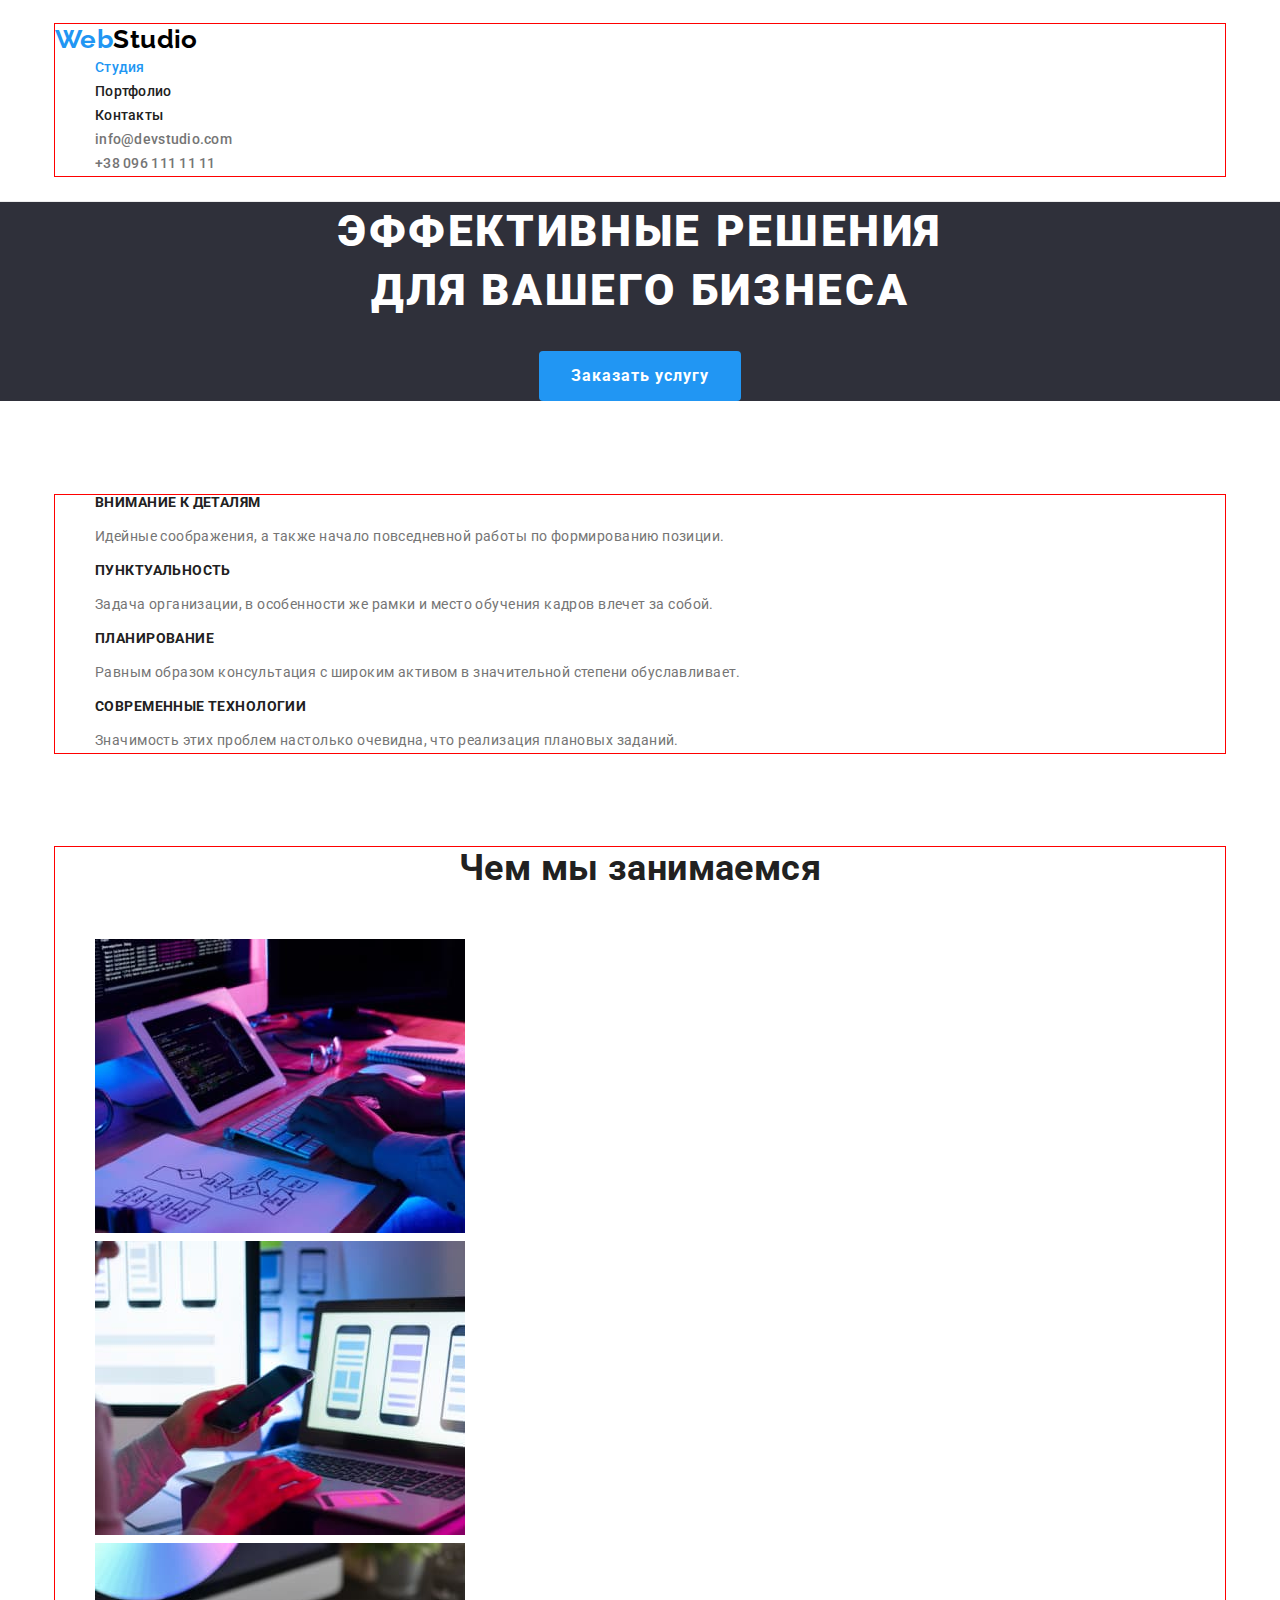
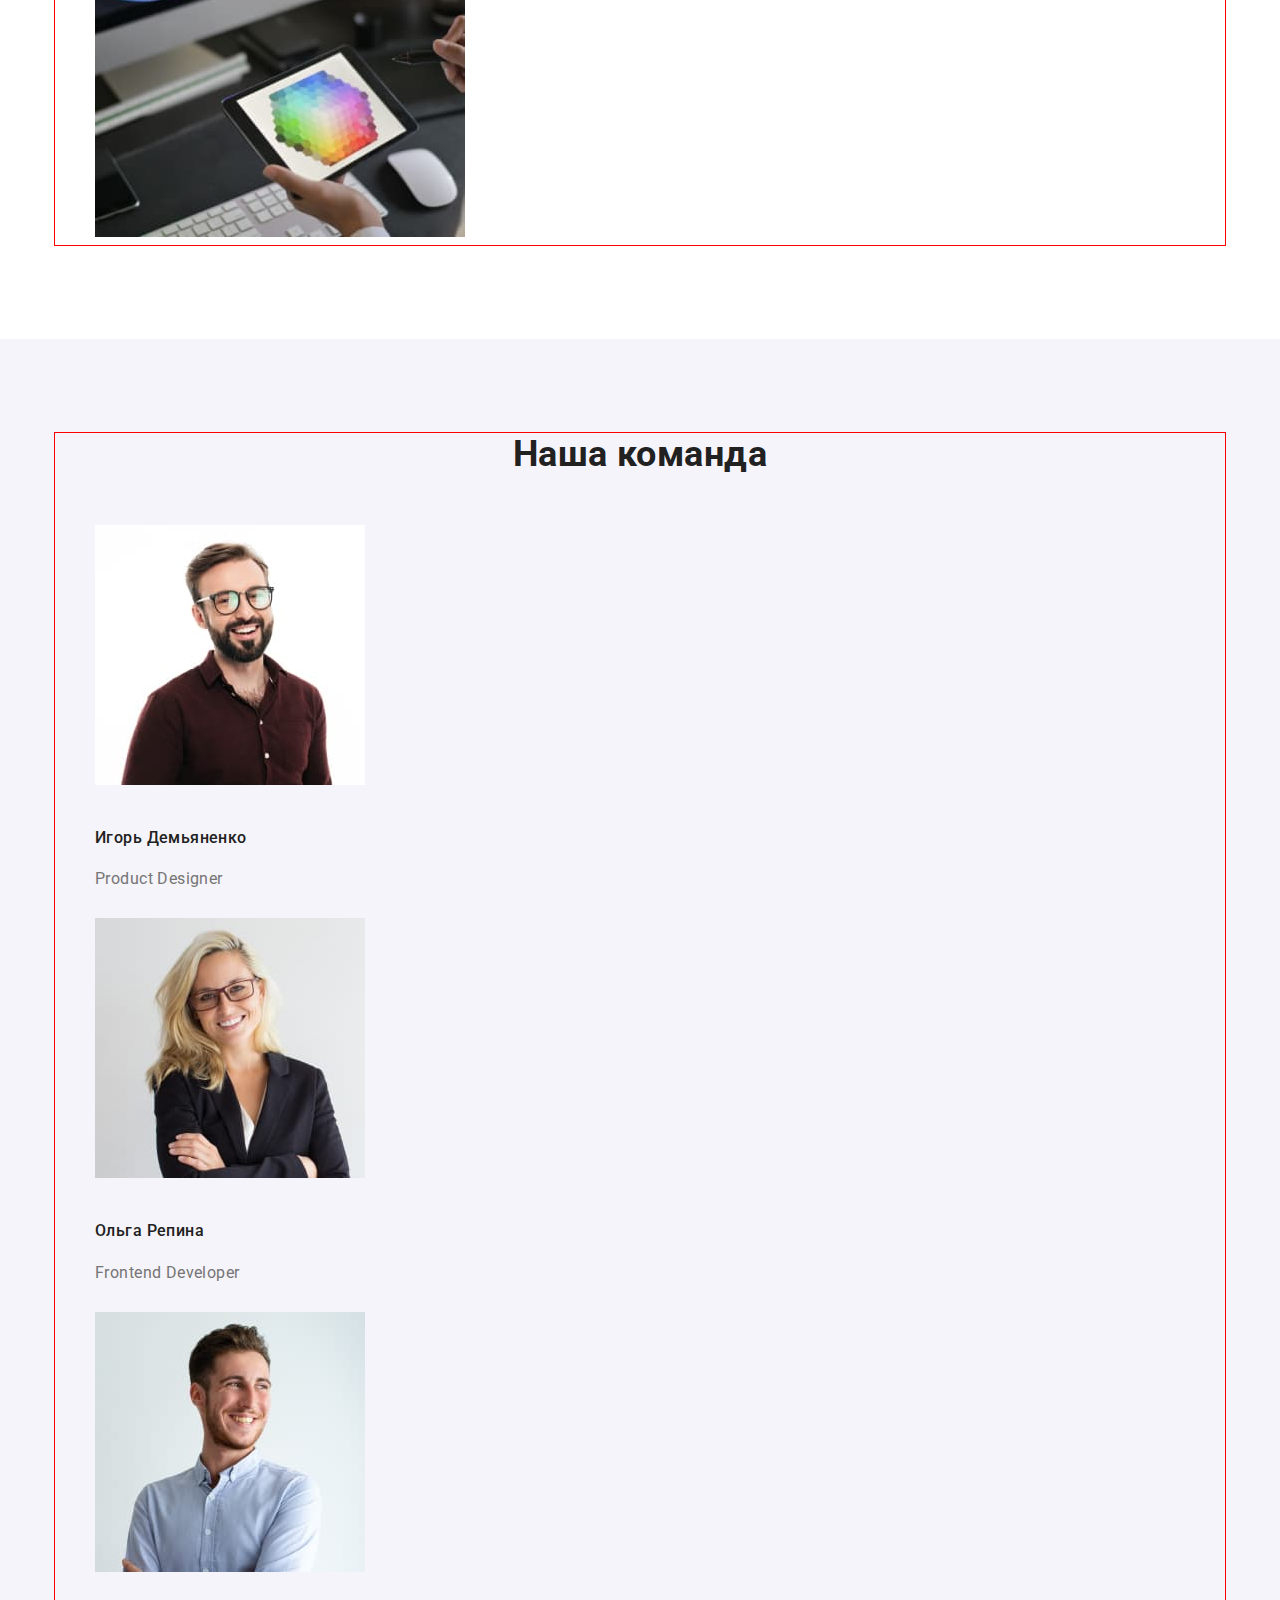
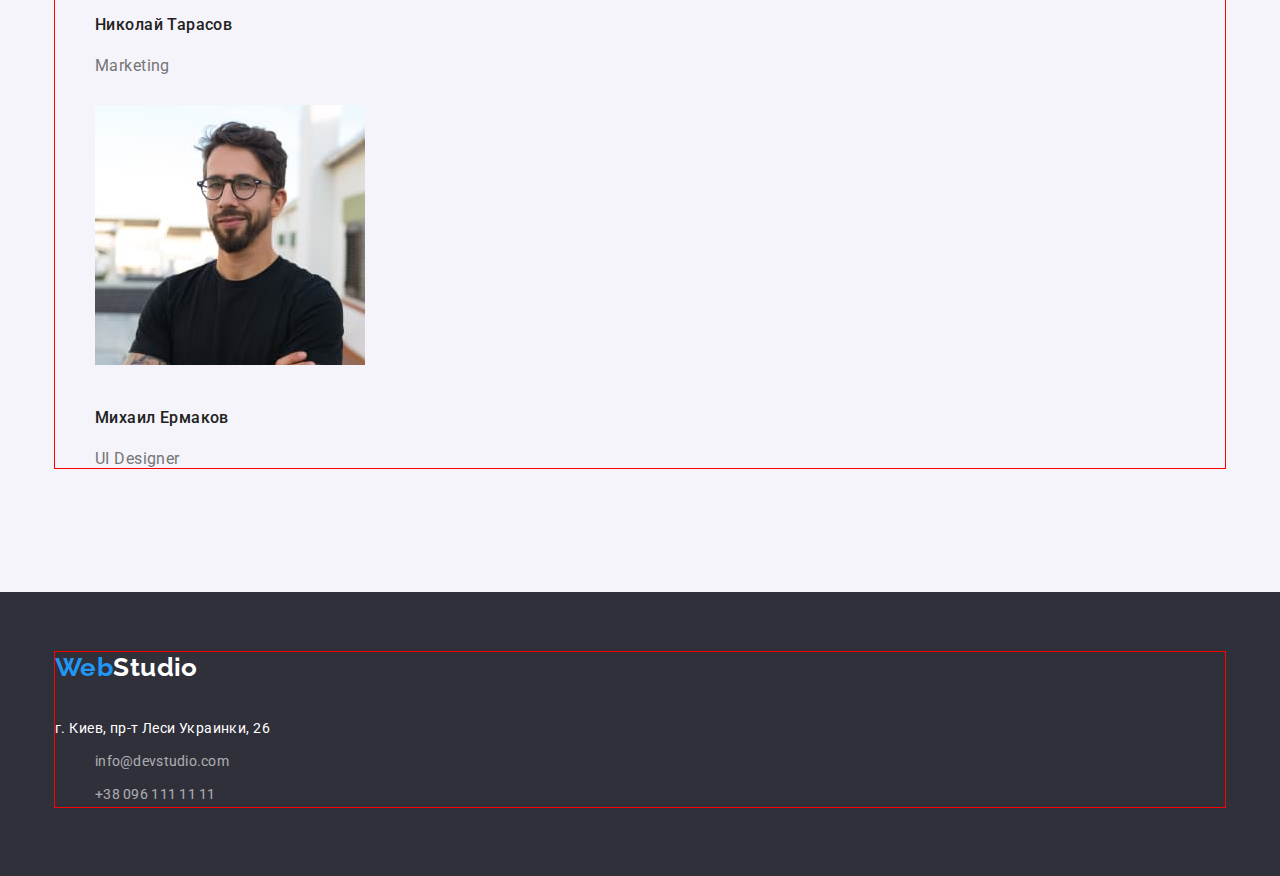
==== index.html @ a56f347b "Module One done" ====
<!DOCTYPE html>
<html lang="ru">
  <head>
    <meta charset="UTF-8" />
    <meta http-equiv="X-UA-Compatible" content="IE=edge" />
    <meta name="viewport" content="width=device-width, initial-scale=1.0" />
    <title>Web Studio (Version 2.1)</title>
    <link
      href="https://fonts.googleapis.com/css2?family=Raleway:wght@700&family=Roboto:wght@400;500;700;900&display=swap"
      rel="stylesheet"
    />
    <link
      rel="stylesheet"
      href="https://cdnjs.cloudflare.com/ajax/libs/modern-normalize/1.1.0/modern-normalize.min.css"
    />
    <link rel="stylesheet" href="./css/styles.css" />
  </head>
  <body>
    <header class="page-header">
      <div class="container">
        <a href="" class="logo">Web<span class="logo-top">Studio</span></a>
        <nav>
          <ul class="site-nav list">
            <li><a class="link current" href="./index.html">Студия</a></li>
            <li><a class="link" href="./portfolio.html">Портфолио</a></li>
            <li><a class="link" href="">Контакты</a></li>
          </ul>
        </nav>
        <ul class="auth-nav list">
          <li>
            <a class="link contacts" href="mailto:info@devstudio.com">info@devstudio.com</a>
          </li>
          <li>
            <a class="link contacts" href="tel:+380961111111">+38 096 111 11 11</a>
          </li>
        </ul>
      </div>
    </header>

    <main>
      <!--Hero-->
      <section class="hero">
        <h1 class="hero-title">Эффективные решения<br />для вашего бизнеса</h1>
        <button class="button" type="button">Заказать услугу</button>
      </section>

      <!--Details-->
      <section class="section">
        <div class="container">
          <ul class="list">
            <li>
              <div>
                <h3 class="features-title">Внимание к деталям</h3>
                <p>
                  Идейные соображения, а также начало повседневной работы по формированию позиции.
                </p>
              </div>
            </li>
            <li>
              <div>
                <h3 class="features-title">Пунктуальность</h3>
                <p>
                  Задача организации, в особенности же рамки и место обучения кадров влечет за
                  собой.
                </p>
              </div>
            </li>
            <li>
              <div>
                <h3 class="features-title">Планирование</h3>
                <p>
                  Равным образом консультация с широким активом в значительной степени
                  обуславливает.
                </p>
              </div>
            </li>
            <li>
              <div>
                <h3 class="features-title">Современные технологии</h3>
                <p>Значимость этих проблем настолько очевидна, что реализация плановых заданий.</p>
              </div>
            </li>
          </ul>
        </div>
      </section>

      <!--What do we do-->

      <section class="section">
        <div class="container">
          <h2 class="section-title">Чем мы занимаемся</h2>
          <ul class="list">
            <li>
              <img src="./images/img-01.jpg" width="370" alt="Друк на клавіатурі" />
            </li>
            <li>
              <img src="./images/img-02.jpg" width="370" alt="Телефон та ноутбук" />
            </li>
            <li>
              <img src="./images/img-03.jpg" width="370" alt="Айпед" />
            </li>
          </ul>
        </div>
      </section>

      <!--Our team-->
      <section class="section team">
        <div class="container">
          <h2 class="section-title">Наша команда</h2>
          <ul class="list">
            <li>
              <img
                class="teammate-photo"
                src="./images/img-11-igor.jpg"
                width="270"
                alt="Игорь Демьяненко"
              />
              <h4 class="photo-title">Игорь Демьяненко</h4>
              <p class="position">Product Designer</p>
            </li>
            <li>
              <img
                class="teammate-photo"
                src="./images/img-12-olga.jpg"
                width="270"
                alt="Ольга Репина"
              />
              <h4 class="photo-title">Ольга Репина</h4>
              <p class="position">Frontend Developer</p>
            </li>
            <li>
              <img
                class="teammate-photo"
                src="./images/img-13-nick.jpg"
                width="270"
                alt="Николай Тарасов"
              />
              <h4 class="photo-title">Николай Тарасов</h4>
              <p class="position">Marketing</p>
            </li>
            <li>
              <img
                class="teammate-photo"
                src="./images/img-14-mike.jpg"
                width="270"
                alt="Михаил Ермаков"
              />
              <h4 class="photo-title">Михаил Ермаков</h4>
              <p class="position">UI Designer</p>
            </li>
          </ul>
        </div>
      </section>
    </main>

    <footer class="footer">
      <div class="container">
        <a href="" class="logo bottom">Web<span class="logo-bottom">Studio</span></a>
        <address class="address">
          <p>г. Киев, пр-т Леси Украинки, 26</p>
          <ul class="list">
            <li class="contacts-bottom">
              <a class="link" href="mailto:info@devstudio.com">info@devstudio.com</a>
            </li>
            <li class="contacts-bottom">
              <a class="link" href="tel:+380961111111">+38 096 111 11 11</a>
            </li>
          </ul>
        </address>
      </div>
    </footer>
  </body>
</html>
---- css/styles.css ----
/* Колір основного тексту #757575 */
/* Колір другорядного тексту #212121  */
/* Білий текст №FFFFFF */
/* Акцент #2196F3 */
/* Контакти rgba(255, 255, 255, 0.6) */
/* Остновний фон #FFFFFF */
/* Другорядний фон: #F5F4FA */

/* general ------------ */

:root {
    --primary-text-color: #757575;
    --title-text-color: #212121;
    --accent-color: #2196F3;
    --alt-text-color: #ffffff; 
    --primary-white-color: #FFFFFF;
    --secondary-white-color: #F5F4FA; 
    --background-color: #2F303A;
    --black-color: #000000;
    --accent-button-color: #188CE8;
    --line-color: #ECECEC;
}

body {    
    color: var(--primary-text-color);
    background-color: var(--primary-white-color); 
    font-family: Roboto, sans-serif;
    font-weight: 400;
    font-size: 14px;
    line-height: 1.71;
    letter-spacing: 0.03em;
}

.list {
    list-style: none;
    margin: 0 auto;
}

/* h1, h2, h3, h4, h5, h6, p, ul {
    margin: 0;
    padding: 0;
} */


/* -------------------- */

/* container ---------- */

.container {
    width: 1170px;
    margin: 0 auto;
    outline: 1px solid red;
}

/* -------------------- */

/* logo --------------- */

.logo {
    display: inline-block;
    color: var(--accent-color);
    font-family: Raleway, sans-serif;
    font-weight: 700;
    font-size: 26px;
    line-height: 1.19;    
    text-decoration: none;

}

.logo-top {
    color: var(--black-color);
}

.logo-bottom {
    color: var(--alt-text-color);   
}

.bottom {
    margin-bottom: 20px;
}

/* --------------------- */

/* site-nav / header --- */

.link {
    color: var(--title-text-color);
    font-weight: 500;
    font-size: 14px;
    line-height: 1.14;
    text-decoration: none;
    letter-spacing: 0.02em;
}

.contacts {
    color: var(--primary-text-color);

}

.link:hover, .link:focus {
    color: var(--accent-color);
}

.site-nav .current {
    color: var(--accent-color);
}

.page-header {
    padding: 24px 0 25px;
    border-bottom: 1px solid var(--line-color);
}

.portfolio {
    margin-bottom: 94px;
}

/* --------------------- */

/* hero----------------- */

.hero {
    background-color: var(--background-color);
    text-align: center;
    margin-bottom: 94px;
}

.hero-title {
    color: var(--alt-text-color)  ;
    font-weight: 900;
    font-size: 44px;
    line-height: 1.36;
    letter-spacing: 0.06em;
    text-transform: uppercase;
    margin: 0 auto 30px;

}

.button {
    display: inline-block;
    background-color: var(--accent-color);
    color: var(--alt-text-color);
    border: none;
    font-family: inherit;
    font-weight: 700;
    font-size: 16px;
    line-height: 1.88;
    cursor: pointer;
    letter-spacing: 0.06em;
    padding: 10px 32px;
    border-radius: 4px;
    text-align: center;
    
}

.button:hover, button:focus {
    background-color: var(--accent-button-color);
}

/* ---------------------- */

/* section--------------- */

.section {
    margin-bottom: 94px;
}

.section-title, .features-title {
    color: var(--title-text-color);
}

.section-title {
    font-weight: 700;
    font-size: 36px;
    line-height: 1.17;
    text-align: center;
    margin: 0 auto 50px;
 
}

.features-title {
    font-weight: 700;
    font-size: 14px;
    line-height: 1.14;
    text-transform: uppercase;
    margin: 0 auto 10px;
}



/* ---------------------- */

/* our team ------------- */

.photo-title {
    color: var(--title-text-color);
    font-weight: 500;
    font-size: 16px;
    line-height: 1.9;
    margin: 0 auto 10px;
}

.position {
    font-size: 16px;
    line-height: 1.19;
    margin-bottom: 30px;
}

.teammate-photo {
    margin: 0 auto 30px;
}

.team {
    background-color: var(--secondary-white-color);
    padding: 94px 0;
    margin-bottom: 0;

}

/* ---------------------- */

/* filters -------------- */

.filter-button {
    background-color: var(--secondary-white-color);
    color: var(--title-text-color);
    border: none;
    font-family: inherit;
    font-weight: 500;
    font-size: 16px;
    line-height: 1.63; 
    cursor: pointer;
    padding: 6px 22px;
}

.filter-button:hover, .filter-button:focus {
    background-color: var(--accent-color);
    color: var(--alt-text-color);
}

.filters {
    margin-bottom: 50px;
    outline: 1px solid red;
}

/* ---------------------- */

/* projects ------------- */

.project-title {
    color: var(--title-text-color);
    font-weight: 700;
    font-size: 18px;
    line-height: 2;
    letter-spacing: 0.06em;
    margin: 0 auto 4px;
    outline: 1px solid green;
}

.project-filter {
    font-size: 16px;
    line-height: 1.9;
}

.projects {
    margin-bottom: 94px;
}

.project-img {
    margin: 0 auto 20px;
    outline: 1px solid blue;
}

.project-filter {
    margin-bottom: 20px;
}

/* ---------------------- */

/* footer --------------- */

.footer {
    background-color: var(--background-color);
    padding: 60px 0;
}

.address {
    font-style: normal;
}

.address p {
    color:var(--alt-text-color);
    margin-bottom: 9px;
}

.address .link {
    color: var(--alt-text-color);
    opacity: 0.6;
    font-weight: 400;
    line-height: 1.71;
}

.address .link:hover, address .link:focus {
    color: var(--accent-color);
    opacity: 1;

}

.contacts-bottom {
    margin-bottom: 9px;
}
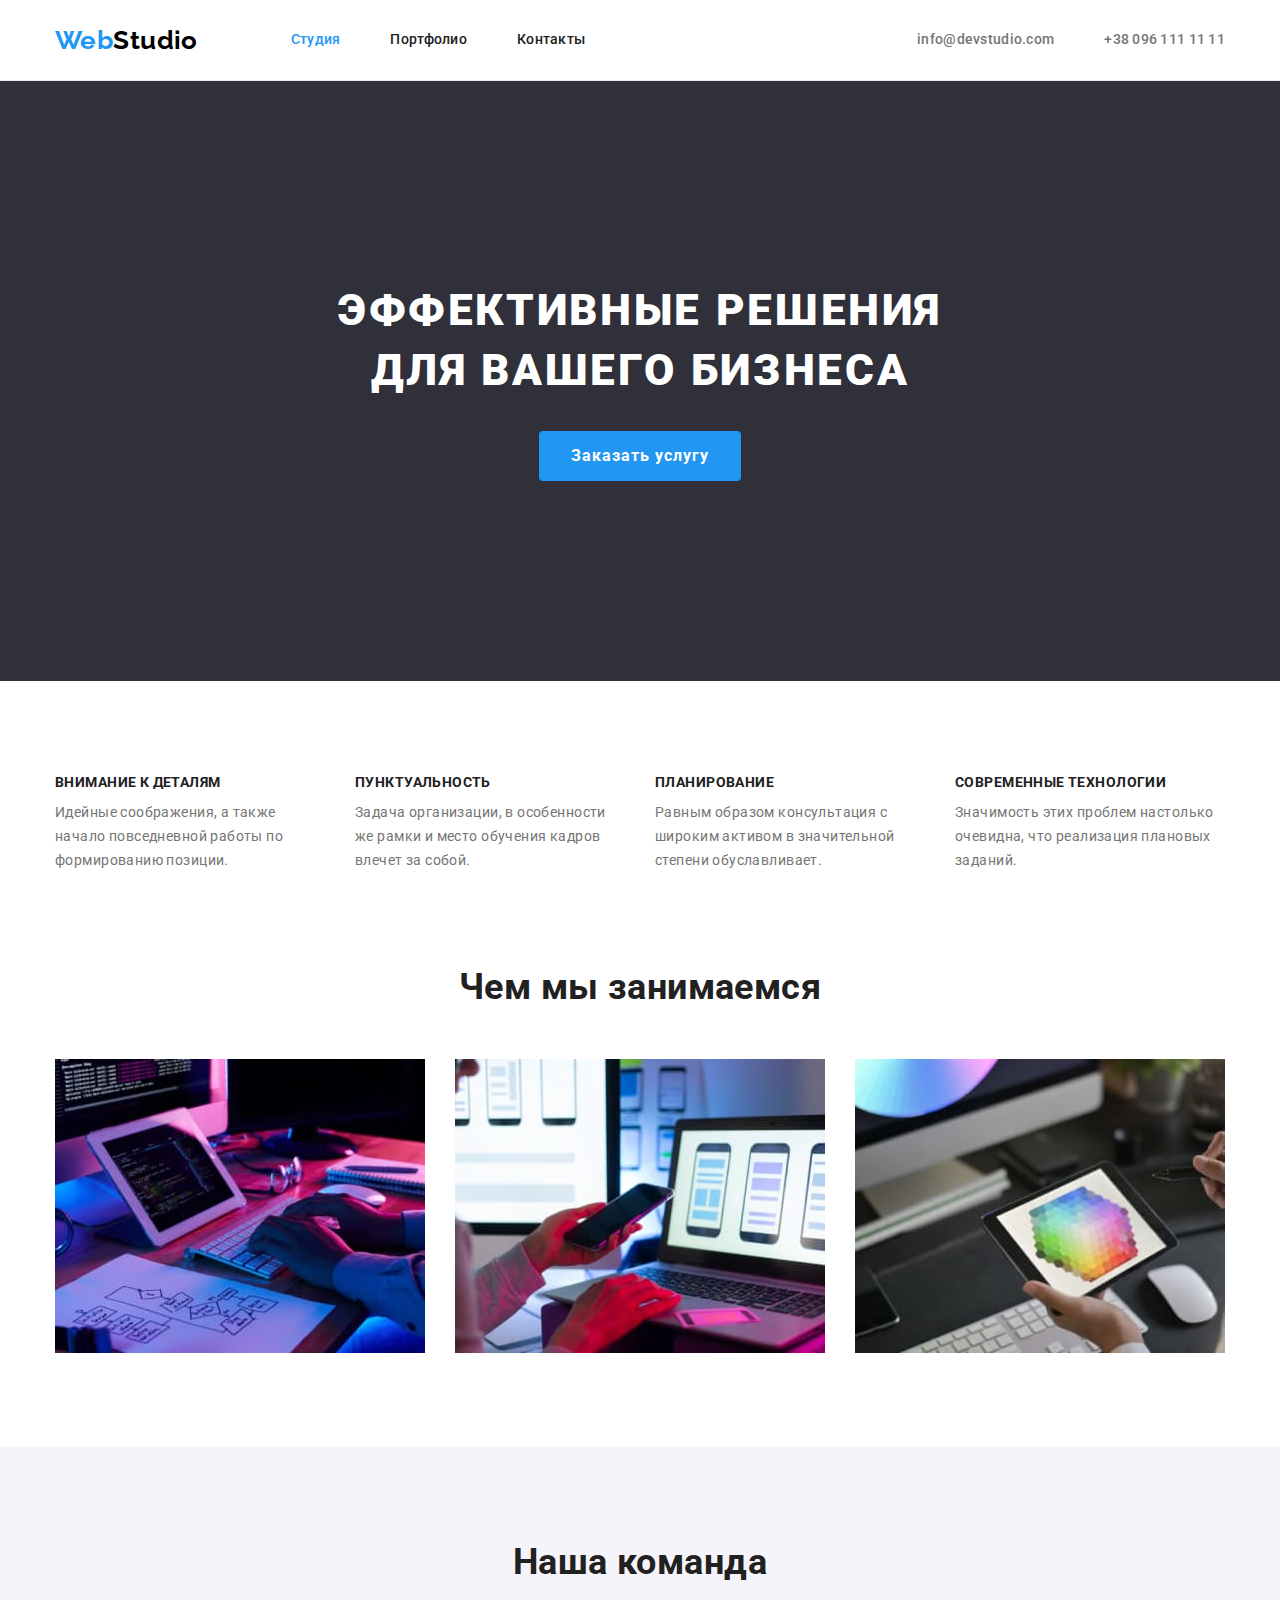
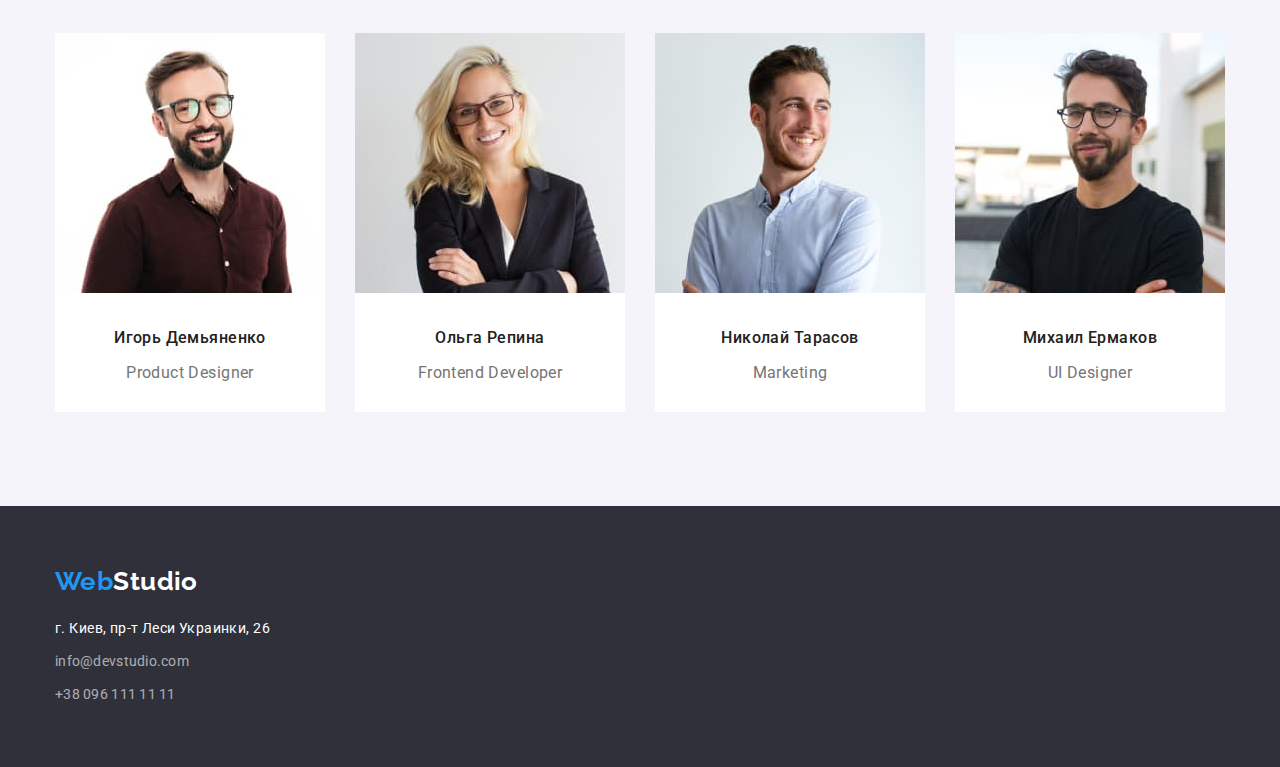
==== commit ceb598b0: "Bugs Fixed (After mentor's reply)" ====
--- a/index.html
+++ b/index.html
@@ -17,23 +17,25 @@
   </head>
   <body>
     <header class="page-header">
-      <div class="container">
+      <div class="container main-nav">
         <a href="" class="logo">Web<span class="logo-top">Studio</span></a>
         <nav>
-          <ul class="site-nav list">
-            <li><a class="link current" href="./index.html">Студия</a></li>
-            <li><a class="link" href="./portfolio.html">Портфолио</a></li>
-            <li><a class="link" href="">Контакты</a></li>
+          <ul class="site-nav">
+            <li class="item"><a class="link current" href="./index.html">Студия</a></li>
+            <li class="item"><a class="link" href="./portfolio.html">Портфолио</a></li>
+            <li class="item"><a class="link" href="">Контакты</a></li>
           </ul>
         </nav>
-        <ul class="auth-nav list">
-          <li>
-            <a class="link contacts" href="mailto:info@devstudio.com">info@devstudio.com</a>
-          </li>
-          <li>
-            <a class="link contacts" href="tel:+380961111111">+38 096 111 11 11</a>
-          </li>
-        </ul>
+        <div class="auth-nav-block">
+          <ul class="auth-nav">
+            <li class="item">
+              <a class="link contacts" href="mailto:info@devstudio.com">info@devstudio.com</a>
+            </li>
+            <li class="item">
+              <a class="link contacts" href="tel:+380961111111">+38 096 111 11 11</a>
+            </li>
+          </ul>
+        </div>
       </div>
     </header>
 
@@ -45,10 +47,10 @@
       </section>
 
       <!--Details-->
-      <section class="section">
+      <section class="section details">
         <div class="container">
-          <ul class="list">
-            <li>
+          <ul class="features">
+            <li class="features-box">
               <div>
                 <h3 class="features-title">Внимание к деталям</h3>
                 <p>
@@ -56,7 +58,7 @@
                 </p>
               </div>
             </li>
-            <li>
+            <li class="features-box">
               <div>
                 <h3 class="features-title">Пунктуальность</h3>
                 <p>
@@ -65,7 +67,7 @@
                 </p>
               </div>
             </li>
-            <li>
+            <li class="features-box">
               <div>
                 <h3 class="features-title">Планирование</h3>
                 <p>
@@ -74,7 +76,7 @@
                 </p>
               </div>
             </li>
-            <li>
+            <li class="features-box">
               <div>
                 <h3 class="features-title">Современные технологии</h3>
                 <p>Значимость этих проблем настолько очевидна, что реализация плановых заданий.</p>
@@ -89,14 +91,14 @@
       <section class="section">
         <div class="container">
           <h2 class="section-title">Чем мы занимаемся</h2>
-          <ul class="list">
-            <li>
+          <ul class="pictures-list">
+            <li class="item">
               <img src="./images/img-01.jpg" width="370" alt="Друк на клавіатурі" />
             </li>
-            <li>
+            <li class="item">
               <img src="./images/img-02.jpg" width="370" alt="Телефон та ноутбук" />
             </li>
-            <li>
+            <li class="item">
               <img src="./images/img-03.jpg" width="370" alt="Айпед" />
             </li>
           </ul>
@@ -105,48 +107,56 @@
 
       <!--Our team-->
       <section class="section team">
-        <div class="container">
+        <div class="container teammate">
           <h2 class="section-title">Наша команда</h2>
-          <ul class="list">
-            <li>
+          <ul class="teammate-list">
+            <li class="teammate-item">
               <img
                 class="teammate-photo"
                 src="./images/img-11-igor.jpg"
                 width="270"
                 alt="Игорь Демьяненко"
               />
-              <h4 class="photo-title">Игорь Демьяненко</h4>
-              <p class="position">Product Designer</p>
+              <div class="teammate-info">
+                <h3 class="photo-title">Игорь Демьяненко</h3>
+                <p class="position">Product Designer</p>
+              </div>
             </li>
-            <li>
+            <li class="teammate-item">
               <img
                 class="teammate-photo"
                 src="./images/img-12-olga.jpg"
                 width="270"
                 alt="Ольга Репина"
               />
-              <h4 class="photo-title">Ольга Репина</h4>
-              <p class="position">Frontend Developer</p>
+              <div class="teammate-info">
+                <h3 class="photo-title">Ольга Репина</h3>
+                <p class="position">Frontend Developer</p>
+              </div>
             </li>
-            <li>
+            <li class="teammate-item">
               <img
                 class="teammate-photo"
                 src="./images/img-13-nick.jpg"
                 width="270"
                 alt="Николай Тарасов"
               />
-              <h4 class="photo-title">Николай Тарасов</h4>
-              <p class="position">Marketing</p>
+              <div class="teammate-info">
+                <h3 class="photo-title">Николай Тарасов</h3>
+                <p class="position">Marketing</p>
+              </div>
             </li>
-            <li>
+            <li class="teammate-item">
               <img
                 class="teammate-photo"
                 src="./images/img-14-mike.jpg"
                 width="270"
                 alt="Михаил Ермаков"
               />
-              <h4 class="photo-title">Михаил Ермаков</h4>
-              <p class="position">UI Designer</p>
+              <div class="teammate-info">
+                <h3 class="photo-title">Михаил Ермаков</h3>
+                <p class="position">UI Designer</p>
+              </div>
             </li>
           </ul>
         </div>
@@ -158,7 +168,7 @@
         <a href="" class="logo bottom">Web<span class="logo-bottom">Studio</span></a>
         <address class="address">
           <p>г. Киев, пр-т Леси Украинки, 26</p>
-          <ul class="list">
+          <ul class="link-list">
             <li class="contacts-bottom">
               <a class="link" href="mailto:info@devstudio.com">info@devstudio.com</a>
             </li>
--- a/css/styles.css
+++ b/css/styles.css
@@ -6,7 +6,7 @@
 /* Остновний фон #FFFFFF */
 /* Другорядний фон: #F5F4FA */
 
-/* general ------------ */
+/* global ------------ */
 
 :root {
     --primary-text-color: #757575;
@@ -19,11 +19,13 @@
     --black-color: #000000;
     --accent-button-color: #188CE8;
     --line-color: #ECECEC;
+    --border-color: #EEEEEE;
 }
 
 body {    
     color: var(--primary-text-color);
     background-color: var(--primary-white-color); 
+
     font-family: Roboto, sans-serif;
     font-weight: 400;
     font-size: 14px;
@@ -31,25 +33,36 @@
     letter-spacing: 0.03em;
 }
 
-.list {
+/* .list {
+    margin: 0 auto;
+
     list-style: none;
-    margin: 0 auto;
-}
-
-/* h1, h2, h3, h4, h5, h6, p, ul {
+} */
+
+h1, h2, h3, h4, h5, h6, p, ul {
     margin: 0;
     padding: 0;
-} */
-
+}
+
+ul {
+    list-style: none;
+}
+
+img {
+    display: block;
+}
 
 /* -------------------- */
 
 /* container ---------- */
 
 .container {
-    width: 1170px;
+    width: 1200px;
     margin: 0 auto;
-    outline: 1px solid red;
+    padding-left: 15px;
+    padding-right: 15px;
+
+    /* outline: 1px solid red; */
 }
 
 /* -------------------- */
@@ -58,7 +71,9 @@
 
 .logo {
     display: inline-block;
+
     color: var(--accent-color);
+    
     font-family: Raleway, sans-serif;
     font-weight: 700;
     font-size: 26px;
@@ -85,6 +100,7 @@
 
 .link {
     color: var(--title-text-color);
+
     font-weight: 500;
     font-size: 14px;
     line-height: 1.14;
@@ -101,17 +117,46 @@
     color: var(--accent-color);
 }
 
+.site-nav {
+    display: flex;
+    padding-left: 0;
+    margin-left: 93px;
+}
+
+.site-nav .link {
+    display: block;
+    padding-top: 32px;
+    padding-bottom: 32px;
+}
+
+.site-nav .item + .item {
+    margin-left: 50px;
+}
+
 .site-nav .current {
-    color: var(--accent-color);
+    color: var(--accent-color);  
+}
+
+.auth-nav {
+    display: flex;
+    padding-left: 0;
+}
+
+.auth-nav .item + .item{
+    margin-left: 50px;
+}
+
+.auth-nav-block {
+    margin-left: auto;
 }
 
 .page-header {
-    padding: 24px 0 25px;
     border-bottom: 1px solid var(--line-color);
 }
 
-.portfolio {
-    margin-bottom: 94px;
+.main-nav {
+    display: flex;
+    align-items: center;
 }
 
 /* --------------------- */
@@ -119,35 +164,40 @@
 /* hero----------------- */
 
 .hero {
+    padding-top: 200px;
+    padding-bottom: 200px;
     background-color: var(--background-color);
-    text-align: center;
-    margin-bottom: 94px;
+    text-align: center;    
 }
 
 .hero-title {
-    color: var(--alt-text-color)  ;
+    margin-bottom: 30px;  
+
+    color: var(--alt-text-color);
+
     font-weight: 900;
     font-size: 44px;
     line-height: 1.36;
     letter-spacing: 0.06em;
     text-transform: uppercase;
-    margin: 0 auto 30px;
-
+    
 }
 
 .button {
     display: inline-block;
+    padding: 10px 32px;
+    border: none;
+    border-radius: 4px;
+    cursor: pointer;
+
     background-color: var(--accent-color);
     color: var(--alt-text-color);
-    border: none;
+    
     font-family: inherit;
     font-weight: 700;
     font-size: 16px;
     line-height: 1.88;
-    cursor: pointer;
     letter-spacing: 0.06em;
-    padding: 10px 32px;
-    border-radius: 4px;
     text-align: center;
     
 }
@@ -161,7 +211,12 @@
 /* section--------------- */
 
 .section {
-    margin-bottom: 94px;
+    padding-top: 94px;
+    padding-bottom: 94px;
+}
+
+.details {
+    padding-bottom: 0;
 }
 
 .section-title, .features-title {
@@ -169,20 +224,39 @@
 }
 
 .section-title {
+    margin: 0 auto 50px;
+
     font-weight: 700;
     font-size: 36px;
     line-height: 1.17;
     text-align: center;
-    margin: 0 auto 50px;
  
 }
 
+.features {
+    display: flex;
+    justify-content: space-between;
+
+}
+
+.features-box {
+    width: 270px;
+}
+
 .features-title {
+    margin: 0 auto 10px;
+
     font-weight: 700;
     font-size: 14px;
     line-height: 1.14;
-    text-transform: uppercase;
-    margin: 0 auto 10px;
+    text-transform: uppercase;  
+}
+
+.pictures-list, .teammate-list {
+    display: flex;
+    flex-wrap: wrap;
+    gap: 30px;
+    
 }
 
 
@@ -192,28 +266,39 @@
 /* our team ------------- */
 
 .photo-title {
+    margin-bottom: 10px;
+
     color: var(--title-text-color);
+    
     font-weight: 500;
     font-size: 16px;
     line-height: 1.9;
-    margin: 0 auto 10px;
+    
 }
 
 .position {
+
     font-size: 16px;
     line-height: 1.19;
-    margin-bottom: 30px;
-}
-
-.teammate-photo {
-    margin: 0 auto 30px;
+  
 }
 
 .team {
-    background-color: var(--secondary-white-color);
     padding: 94px 0;
     margin-bottom: 0;
 
+    background-color: var(--secondary-white-color);
+    
+}
+
+.teammate-item {
+    text-align: center;
+    background-color: var(--primary-white-color);
+}
+
+.teammate-info {
+    padding-top: 30px;
+    padding-bottom: 30px;
 }
 
 /* ---------------------- */
@@ -221,39 +306,52 @@
 /* filters -------------- */
 
 .filter-button {
+    padding: 6px 22px;
+    border: none;
+    border-radius: 4px;
+    cursor: pointer;
+
     background-color: var(--secondary-white-color);
     color: var(--title-text-color);
-    border: none;
+    
     font-family: inherit;
     font-weight: 500;
     font-size: 16px;
     line-height: 1.63; 
-    cursor: pointer;
-    padding: 6px 22px;
-}
+}
+
 
 .filter-button:hover, .filter-button:focus {
     background-color: var(--accent-color);
     color: var(--alt-text-color);
 }
 
-.filters {
+.filters-list {
+    display: flex;
     margin-bottom: 50px;
-    outline: 1px solid red;
-}
-
+    justify-content: center;
+    gap: 8px;
+}
+
+.projects-list {
+    display: flex;
+    flex-wrap: wrap;
+    gap: 30px;
+}
 /* ---------------------- */
 
 /* projects ------------- */
 
 .project-title {
+  
+    margin-bottom: 4px;
+
     color: var(--title-text-color);
+
     font-weight: 700;
     font-size: 18px;
     line-height: 2;
     letter-spacing: 0.06em;
-    margin: 0 auto 4px;
-    outline: 1px solid green;
 }
 
 .project-filter {
@@ -261,17 +359,13 @@
     line-height: 1.9;
 }
 
-.projects {
-    margin-bottom: 94px;
-}
-
-.project-img {
-    margin: 0 auto 20px;
-    outline: 1px solid blue;
-}
-
-.project-filter {
-    margin-bottom: 20px;
+.project-item {
+    background-color: var(--primary-white-color);
+}
+
+.project-text {
+    padding: 20px 24px;
+    border: 1px solid var(--border-color);
 }
 
 /* ---------------------- */
@@ -279,8 +373,10 @@
 /* footer --------------- */
 
 .footer {
+    padding: 60px 0;
+
     background-color: var(--background-color);
-    padding: 60px 0;
+    
 }
 
 .address {
@@ -289,11 +385,12 @@
 
 .address p {
     color:var(--alt-text-color);
-    margin-bottom: 9px;
+    
 }
 
 .address .link {
     color: var(--alt-text-color);
+
     opacity: 0.6;
     font-weight: 400;
     line-height: 1.71;
@@ -301,10 +398,11 @@
 
 .address .link:hover, address .link:focus {
     color: var(--accent-color);
+
     opacity: 1;
 
 }
 
 .contacts-bottom {
-    margin-bottom: 9px;
+padding-top: 9px;
 }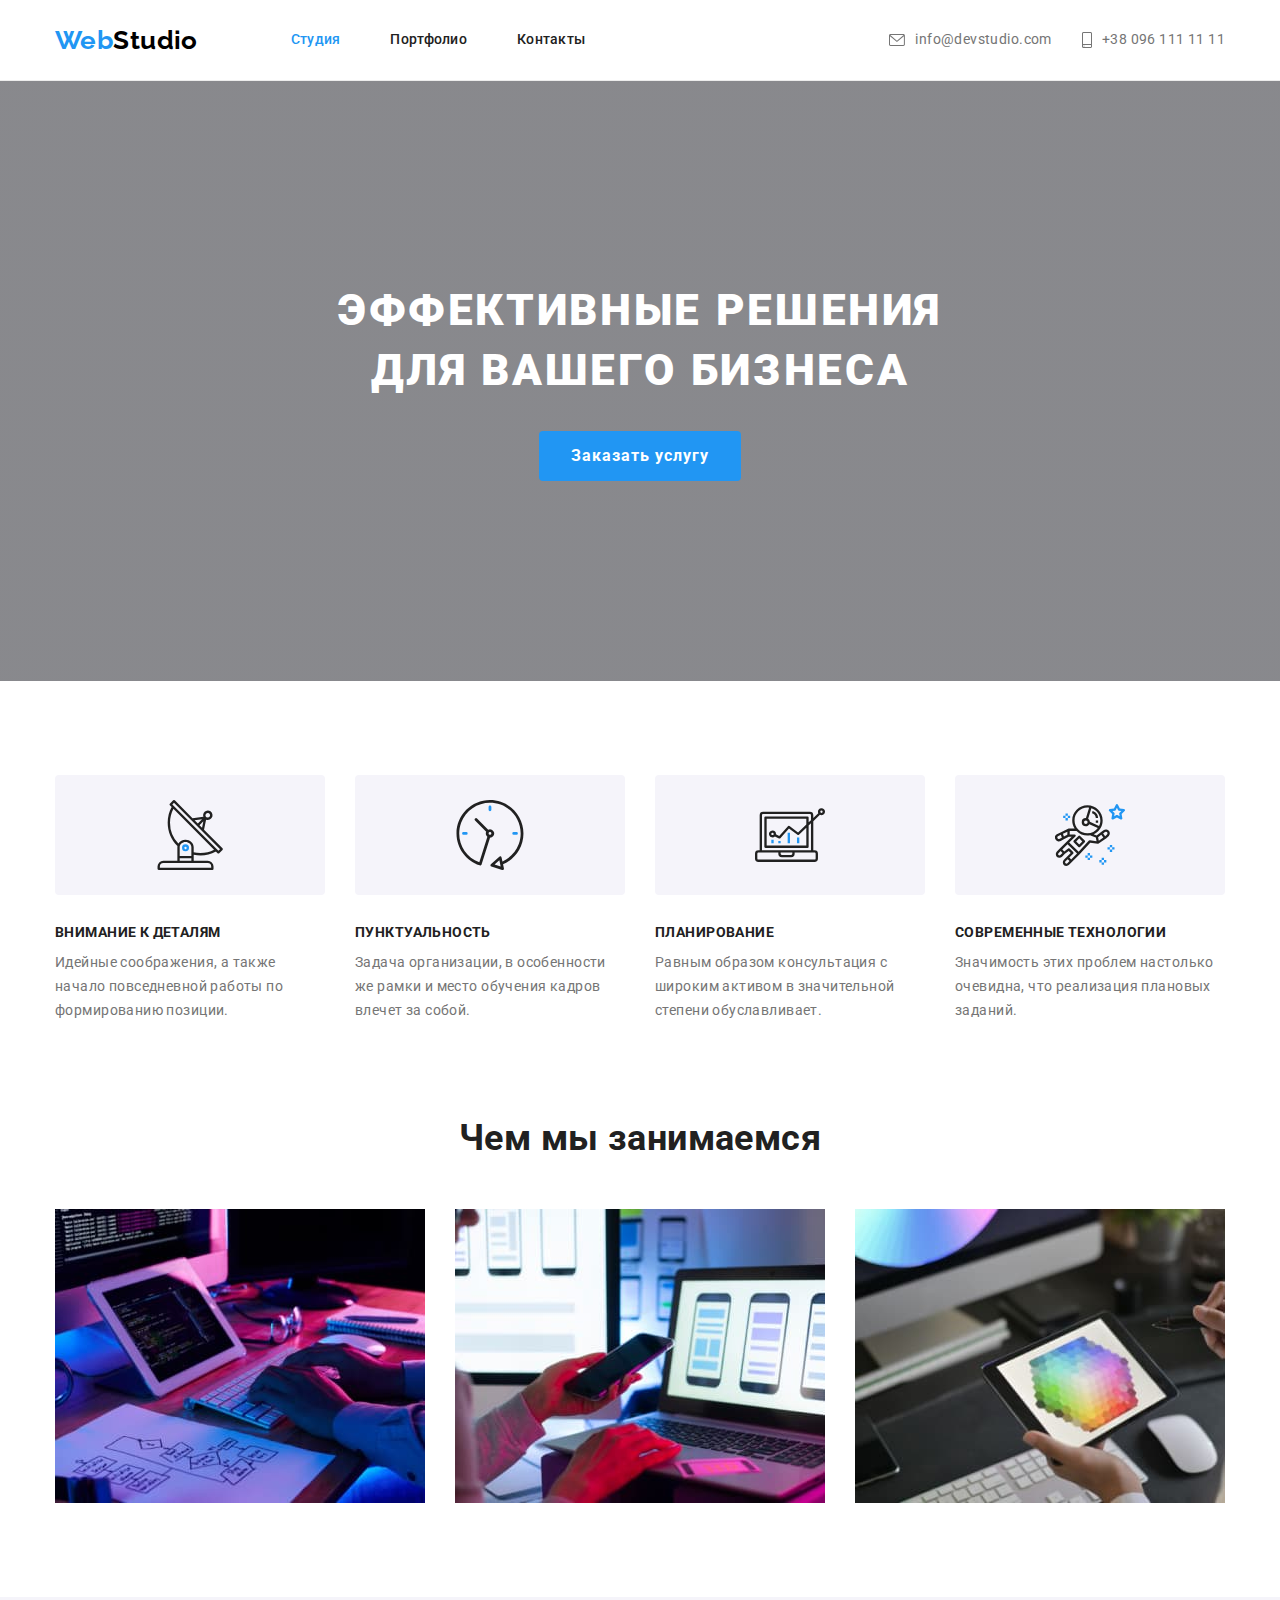
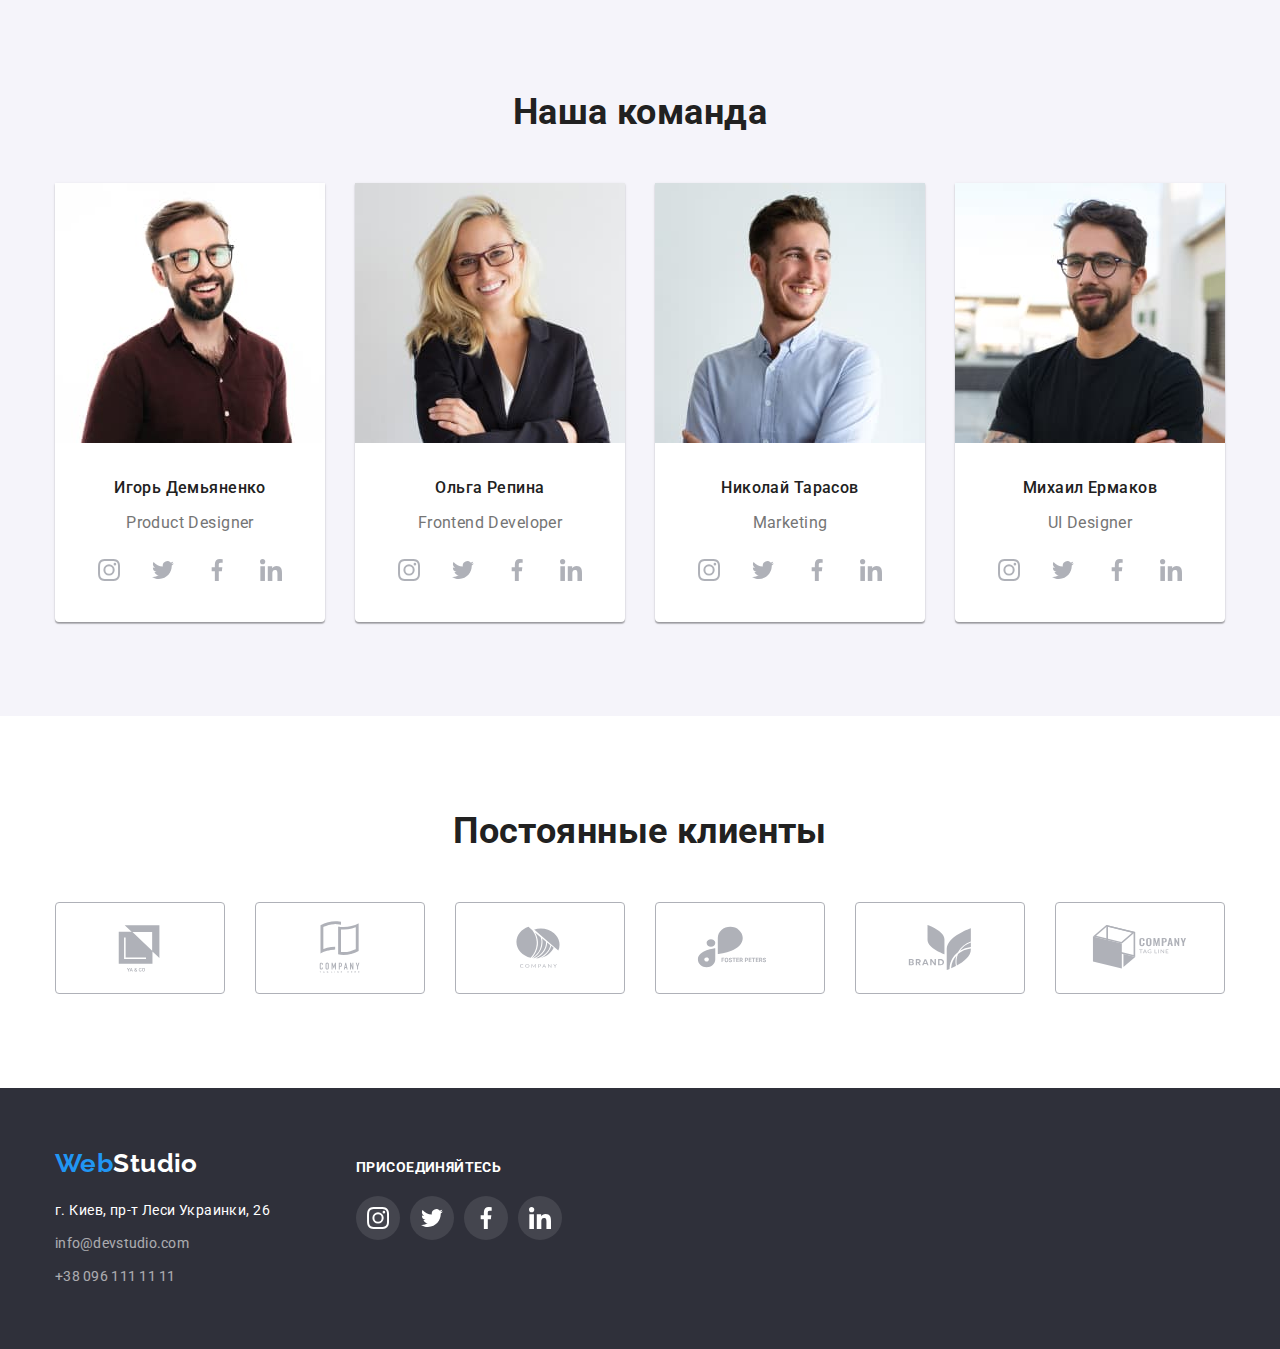
==== commit 94738962: "HW 4 final" ====
--- a/index.html
+++ b/index.html
@@ -26,13 +26,23 @@
             <li class="item"><a class="link" href="">Контакты</a></li>
           </ul>
         </nav>
-        <div class="auth-nav-block">
-          <ul class="auth-nav">
-            <li class="item">
-              <a class="link contacts" href="mailto:info@devstudio.com">info@devstudio.com</a>
-            </li>
-            <li class="item">
-              <a class="link contacts" href="tel:+380961111111">+38 096 111 11 11</a>
+        <div class="nav-right">
+          <ul class="new-list">
+            <li class="new-item">
+              <a class="new-link" href="mailto:info@devstudio.com">
+                <svg class="new-icon mail">
+                  <use href="./images/icons.svg#icon-mail"></use>
+                </svg>
+                <span>info@devstudio.com</span>
+              </a>
+            </li>
+            <li class="new-item">
+              <a class="new-link" href="tel:+380961111111">
+                <svg class="new-icon tel">
+                  <use href="./images/icons.svg#icon-tel"></use>
+                </svg>
+                <span>+38 096 111 11 11</span>
+              </a>
             </li>
           </ul>
         </div>
@@ -41,25 +51,37 @@
 
     <main>
       <!--Hero-->
+
       <section class="hero">
         <h1 class="hero-title">Эффективные решения<br />для вашего бизнеса</h1>
         <button class="button" type="button">Заказать услугу</button>
       </section>
 
       <!--Details-->
+
       <section class="section details">
         <div class="container">
           <ul class="features">
             <li class="features-box">
               <div>
+                <div class="feature-icon-back">
+                  <svg class="feature-icon">
+                    <use href="./images/icons.svg#icon-antenna"></use>
+                  </svg>
+                </div>
                 <h3 class="features-title">Внимание к деталям</h3>
                 <p>
                   Идейные соображения, а также начало повседневной работы по формированию позиции.
                 </p>
               </div>
             </li>
-            <li class="features-box">
+            <li class="features-box icon-clock">
               <div>
+                <div class="feature-icon-back">
+                  <svg class="feature-icon">
+                    <use href="./images/icons.svg#icon-clock"></use>
+                  </svg>
+                </div>
                 <h3 class="features-title">Пунктуальность</h3>
                 <p>
                   Задача организации, в особенности же рамки и место обучения кадров влечет за
@@ -67,8 +89,13 @@
                 </p>
               </div>
             </li>
-            <li class="features-box">
+            <li class="features-box icon-diagram">
               <div>
+                <div class="feature-icon-back">
+                  <svg class="feature-icon">
+                    <use href="./images/icons.svg#icon-diagram"></use>
+                  </svg>
+                </div>
                 <h3 class="features-title">Планирование</h3>
                 <p>
                   Равным образом консультация с широким активом в значительной степени
@@ -76,8 +103,13 @@
                 </p>
               </div>
             </li>
-            <li class="features-box">
+            <li class="features-box icon-astronaut">
               <div>
+                <div class="feature-icon-back">
+                  <svg class="feature-icon">
+                    <use href="./images/icons.svg#icon-astronaut"></use>
+                  </svg>
+                </div>
                 <h3 class="features-title">Современные технологии</h3>
                 <p>Значимость этих проблем настолько очевидна, что реализация плановых заданий.</p>
               </div>
@@ -106,6 +138,7 @@
       </section>
 
       <!--Our team-->
+
       <section class="section team">
         <div class="container teammate">
           <h2 class="section-title">Наша команда</h2>
@@ -120,6 +153,36 @@
               <div class="teammate-info">
                 <h3 class="photo-title">Игорь Демьяненко</h3>
                 <p class="position">Product Designer</p>
+                <ul class="networks">
+                  <li>
+                    <a class="network-links" href="">
+                      <svg class="network-icon">
+                        <use href="./images/icons.svg#icon-instagram"></use>
+                      </svg>
+                    </a>
+                  </li>
+                  <li>
+                    <a class="network-links" href="">
+                      <svg class="network-icon">
+                        <use href="./images/icons.svg#icon-twitter"></use>
+                      </svg>
+                    </a>
+                  </li>
+                  <li>
+                    <a class="network-links" href="">
+                      <svg class="network-icon">
+                        <use href="./images/icons.svg#icon-facebook"></use>
+                      </svg>
+                    </a>
+                  </li>
+                  <li>
+                    <a class="network-links" href="">
+                      <svg class="network-icon">
+                        <use href="./images/icons.svg#icon-linkedin"></use>
+                      </svg>
+                    </a>
+                  </li>
+                </ul>
               </div>
             </li>
             <li class="teammate-item">
@@ -132,6 +195,36 @@
               <div class="teammate-info">
                 <h3 class="photo-title">Ольга Репина</h3>
                 <p class="position">Frontend Developer</p>
+                <ul class="networks">
+                  <li>
+                    <a class="network-links" href="">
+                      <svg class="network-icon">
+                        <use href="./images/icons.svg#icon-instagram"></use>
+                      </svg>
+                    </a>
+                  </li>
+                  <li>
+                    <a class="network-links" href="">
+                      <svg class="network-icon">
+                        <use href="./images/icons.svg#icon-twitter"></use>
+                      </svg>
+                    </a>
+                  </li>
+                  <li>
+                    <a class="network-links" href="">
+                      <svg class="network-icon">
+                        <use href="./images/icons.svg#icon-facebook"></use>
+                      </svg>
+                    </a>
+                  </li>
+                  <li>
+                    <a class="network-links" href="">
+                      <svg class="network-icon">
+                        <use href="./images/icons.svg#icon-linkedin"></use>
+                      </svg>
+                    </a>
+                  </li>
+                </ul>
               </div>
             </li>
             <li class="teammate-item">
@@ -144,6 +237,36 @@
               <div class="teammate-info">
                 <h3 class="photo-title">Николай Тарасов</h3>
                 <p class="position">Marketing</p>
+                <ul class="networks">
+                  <li>
+                    <a class="network-links" href="">
+                      <svg class="network-icon">
+                        <use href="./images/icons.svg#icon-instagram"></use>
+                      </svg>
+                    </a>
+                  </li>
+                  <li>
+                    <a class="network-links" href="">
+                      <svg class="network-icon">
+                        <use href="./images/icons.svg#icon-twitter"></use>
+                      </svg>
+                    </a>
+                  </li>
+                  <li>
+                    <a class="network-links" href="">
+                      <svg class="network-icon">
+                        <use href="./images/icons.svg#icon-facebook"></use>
+                      </svg>
+                    </a>
+                  </li>
+                  <li>
+                    <a class="network-links" href="">
+                      <svg class="network-icon">
+                        <use href="./images/icons.svg#icon-linkedin"></use>
+                      </svg>
+                    </a>
+                  </li>
+                </ul>
               </div>
             </li>
             <li class="teammate-item">
@@ -156,7 +279,89 @@
               <div class="teammate-info">
                 <h3 class="photo-title">Михаил Ермаков</h3>
                 <p class="position">UI Designer</p>
-              </div>
+                <ul class="networks">
+                  <li>
+                    <a class="network-links" href="">
+                      <svg class="network-icon">
+                        <use href="./images/icons.svg#icon-instagram"></use>
+                      </svg>
+                    </a>
+                  </li>
+                  <li>
+                    <a class="network-links" href="">
+                      <svg class="network-icon">
+                        <use href="./images/icons.svg#icon-twitter"></use>
+                      </svg>
+                    </a>
+                  </li>
+                  <li>
+                    <a class="network-links" href="">
+                      <svg class="network-icon">
+                        <use href="./images/icons.svg#icon-facebook"></use>
+                      </svg>
+                    </a>
+                  </li>
+                  <li>
+                    <a class="network-links" href="">
+                      <svg class="network-icon">
+                        <use href="./images/icons.svg#icon-linkedin"></use>
+                      </svg>
+                    </a>
+                  </li>
+                </ul>
+              </div>
+            </li>
+          </ul>
+        </div>
+      </section>
+
+      <!-- Regular Customers -->
+
+      <section class="section">
+        <div class="container">
+          <h2 class="section-title">Постоянные клиенты</h2>
+          <ul class="customers">
+            <li>
+              <a class="customer-link" href="">
+                <svg class="customer-icon">
+                  <use href="./images/icons.svg#icon-logo-ya-n-co"></use>
+                </svg>
+              </a>
+            </li>
+            <li>
+              <a class="customer-link" href="">
+                <svg class="customer-icon">
+                  <use href="./images/icons.svg#icon-logo-tagline-here"></use>
+                </svg>
+              </a>
+            </li>
+            <li>
+              <a class="customer-link" href="">
+                <svg class="customer-icon">
+                  <use href="./images/icons.svg#icon-logo-company"></use>
+                </svg>
+              </a>
+            </li>
+            <li>
+              <a class="customer-link" href="">
+                <svg class="customer-icon">
+                  <use href="./images/icons.svg#icon-logo-foster-peters"></use>
+                </svg>
+              </a>
+            </li>
+            <li>
+              <a class="customer-link" href="">
+                <svg class="customer-icon">
+                  <use href="./images/icons.svg#icon-logo-brand"></use>
+                </svg>
+              </a>
+            </li>
+            <li>
+              <a class="customer-link" href="">
+                <svg class="customer-icon">
+                  <use href="./images/icons.svg#icon-logo-tag-line"></use>
+                </svg>
+              </a>
             </li>
           </ul>
         </div>
@@ -164,19 +369,54 @@
     </main>
 
     <footer class="footer">
-      <div class="container">
-        <a href="" class="logo bottom">Web<span class="logo-bottom">Studio</span></a>
-        <address class="address">
-          <p>г. Киев, пр-т Леси Украинки, 26</p>
-          <ul class="link-list">
-            <li class="contacts-bottom">
-              <a class="link" href="mailto:info@devstudio.com">info@devstudio.com</a>
-            </li>
-            <li class="contacts-bottom">
-              <a class="link" href="tel:+380961111111">+38 096 111 11 11</a>
-            </li>
-          </ul>
-        </address>
+      <div class="container bottom-box">
+        <div class="contacts-bottom">
+          <a href="" class="logo bottom">Web<span class="logo-bottom">Studio</span></a>
+          <address class="address">
+            <p>г. Киев, пр-т Леси Украинки, 26</p>
+            <ul class="link-list">
+              <li class="contacts-item">
+                <a class="link" href="mailto:info@devstudio.com">info@devstudio.com</a>
+              </li>
+              <li class="contacts-item">
+                <a class="link" href="tel:+380961111111">+38 096 111 11 11</a>
+              </li>
+            </ul>
+          </address>
+        </div>
+        <div class="social-networks">
+          <h3 class="social-networks-title">присоединяйтесь</h3>
+          <ul class="networks">
+            <li>
+              <a class="network-links" href="">
+                <svg class="network-icon">
+                  <use href="./images/icons.svg#icon-instagram"></use>
+                </svg>
+              </a>
+            </li>
+            <li>
+              <a class="network-links" href="">
+                <svg class="network-icon">
+                  <use href="./images/icons.svg#icon-twitter"></use>
+                </svg>
+              </a>
+            </li>
+            <li>
+              <a class="network-links" href="">
+                <svg class="network-icon">
+                  <use href="./images/icons.svg#icon-facebook"></use>
+                </svg>
+              </a>
+            </li>
+            <li>
+              <a class="network-links" href="">
+                <svg class="network-icon">
+                  <use href="./images/icons.svg#icon-linkedin"></use>
+                </svg>
+              </a>
+            </li>
+          </ul>
+        </div>
       </div>
     </footer>
   </body>
--- a/css/styles.css
+++ b/css/styles.css
@@ -20,6 +20,11 @@
     --accent-button-color: #188CE8;
     --line-color: #ECECEC;
     --border-color: #EEEEEE;
+    --bg-hero-color: #C4C4C4;
+    --ovelray-color: rgba(47, 48, 58, 0.4);
+    --social-networks-color: #AFB1B8;
+    --grey-networks-color: rgba(255,255,255,0.1);
+    
 }
 
 body {    
@@ -109,6 +114,7 @@
 }
 
 .contacts {
+    display: flex;
     color: var(--primary-text-color);
 
 }
@@ -150,6 +156,29 @@
     margin-left: auto;
 }
 
+.contacts::before {
+    display: inline-block;
+    align-self: center;
+    content: '';
+    margin-right: 10px;
+    outline:#000000;
+    
+    background-repeat: no-repeat;
+    background-position: center;
+}
+
+.mail::before {
+    width: 16px;
+    height: 12px;
+    background-image: url('../images/mail.svg');
+}
+
+.tel::before {
+    width: 10px;
+    height: 16px;
+    background-image: url('../images/tel.svg');
+}
+
 .page-header {
     border-bottom: 1px solid var(--line-color);
 }
@@ -159,6 +188,48 @@
     align-items: center;
 }
 
+.nav-right {
+    margin-left: auto;
+}
+
+.new-list {
+    display: flex;
+    gap: 30px;
+    justify-content: flex-end;
+}
+
+.new-icon {
+    width: 16px;
+    height: 16px;
+    fill: var(--primary-text-color);
+}
+
+.mail {
+    height: 12px;
+}
+
+.tel {
+    width: 10px;
+}
+
+.new-link {
+    display: flex;
+    align-items: center; 
+    justify-content: space-between;
+    gap: 10px;
+    text-decoration: none;
+    color: var(--primary-text-color);
+}
+
+.new-link:hover,
+.new-link:focus {
+    color: var(--accent-color);
+}
+
+.new-link:hover .new-icon,
+.new-link:focus .new-icon {
+    fill: var(--accent-color);
+}
 /* --------------------- */
 
 /* hero----------------- */
@@ -166,8 +237,19 @@
 .hero {
     padding-top: 200px;
     padding-bottom: 200px;
-    background-color: var(--background-color);
-    text-align: center;    
+    margin-left: auto;
+    margin-right: auto;
+    max-width: 1600px;
+    height: 600px;
+    text-align: center;
+
+    background-color: var(--bg-hero-color);
+    background-image: 
+    linear-gradient(to right, var(--ovelray-color), var(--ovelray-color)),
+    url('../images/hero-main.jpg');
+    background-repeat: no-repeat;
+    background-position: center;
+    background-size: cover;
 }
 
 .hero-title {
@@ -243,6 +325,50 @@
     width: 270px;
 }
 
+.feature-icon-back {
+    background-color: var(--secondary-white-color);
+    padding-top: 25px;
+    padding-bottom: 25px;
+    border-radius: 4px;
+    margin-bottom: 30px;
+}
+
+.feature-icon {
+    display: block;
+    margin: auto;
+    width: 70px;
+    height: 70px;
+ 
+}
+
+/* .features-box::before {
+    display: block;
+    content: '';
+    height: 120px;
+    margin-bottom: 30px;
+
+    background-color: var(--secondary-white-color);
+    border-radius: 4px;
+    background-repeat: no-repeat;
+    background-position: center;
+}
+
+.icon-antenna::before {
+    background-image: url('../images/antenna.svg');   
+}
+
+.icon-clock::before {
+    background-image: url('../images/clock.svg');
+}
+
+.icon-diagram::before {
+    background-image: url('../images/diagram.svg');
+}
+
+.icon-astronaut::before {
+    background-image: url('../images/astronaut.svg');
+} */
+
 .features-title {
     margin: 0 auto 10px;
 
@@ -260,7 +386,6 @@
 }
 
 
-
 /* ---------------------- */
 
 /* our team ------------- */
@@ -277,6 +402,7 @@
 }
 
 .position {
+margin-bottom: 16px;
 
     font-size: 16px;
     line-height: 1.19;
@@ -294,14 +420,100 @@
 .teammate-item {
     text-align: center;
     background-color: var(--primary-white-color);
+    border-radius: 0 0 4px 4px;
+    box-shadow: 0px 1px 3px rgba(0, 0, 0, 0.12), 
+                0px 1px 1px rgba(0, 0, 0, 0.14), 
+                0px 2px 1px rgba(0, 0, 0, 0.2);
 }
 
 .teammate-info {
     padding-top: 30px;
     padding-bottom: 30px;
+    padding-left: 32px;
+    padding-right: 32px;
+}
+
+/* social networks --------- */
+
+.networks {
+    display: flex;
+    gap: 10px;
+ 
+}
+
+.network-links {
+    display: flex;
+    width: 44px;
+    height: 44px;
+    border-radius: 50%;
+    background-color: var(--primary-white-color);
+
+}
+
+.network-icon {
+    margin: auto;
+    width: 22px;
+    height: 22px; 
+    fill: var(--social-networks-color);
+}
+
+.social-networks .network-links {
+    background-color: var(--grey-networks-color);
+}
+
+.social-networks .network-icon {
+    fill: var(--primary-white-color);
+}
+
+.network-links:hover, .network-links:focus {
+    background-color: var(--accent-color);
+}
+
+.network-links:hover,
+.network-links:focus {
+    background-color: var(--accent-color);
+}
+
+.network-links:hover .network-icon, 
+.network-links:focus .network-icon {
+    fill: var(--primary-white-color);
 }
 
 /* ---------------------- */
+
+/* Regular Customers */
+
+.customers {
+    display: flex;
+    gap: 30px;
+}
+
+.customer-link {
+    display: flex;
+    width: 170px;
+    height: 92px;
+    border: 1px solid var(--social-networks-color);
+    border-radius: 4px;
+
+}
+
+.customer-icon {
+    margin: auto;
+    width: 106px;
+    height: 60px;
+    fill: var(--social-networks-color);
+}
+
+.customer-link:hover,
+.customer-link:focus {
+    border-color: var(--accent-color);
+
+}
+
+.customer-link:hover .customer-icon, 
+.customer-link:focus .customer-icon {
+    fill: var(--accent-color);
+}
 
 /* filters -------------- */
 
@@ -324,6 +536,9 @@
 .filter-button:hover, .filter-button:focus {
     background-color: var(--accent-color);
     color: var(--alt-text-color);
+    box-shadow: 0px 3px 1px rgba(0, 0, 0, 0.1),
+        0px 1px 2px rgba(0, 0, 0, 0.08),
+        0px 2px 2px rgba(0, 0, 0, 0.12);;
 }
 
 .filters-list {
@@ -363,6 +578,10 @@
     background-color: var(--primary-white-color);
 }
 
+.project-item:hover {
+    box-shadow: 0px 4px 4px rgba(0, 0, 0, 0.25);
+}
+
 .project-text {
     padding: 20px 24px;
     border: 1px solid var(--border-color);
@@ -404,5 +623,28 @@
 }
 
 .contacts-bottom {
-padding-top: 9px;
-}+    width: 231px;
+}
+
+.contacts-item {
+    padding-top: 9px;
+}
+
+.bottom-box {
+    display: flex;
+}
+
+.social-networks {
+    margin-left: 70px;
+    padding-top: 12px;
+}
+
+.social-networks-title {
+    margin-bottom: 20px;
+    
+    color: var(--alt-text-color);
+    font-weight: 700;
+    font-size: 14px;
+    line-height: 1.14;
+    text-transform: uppercase;
+}
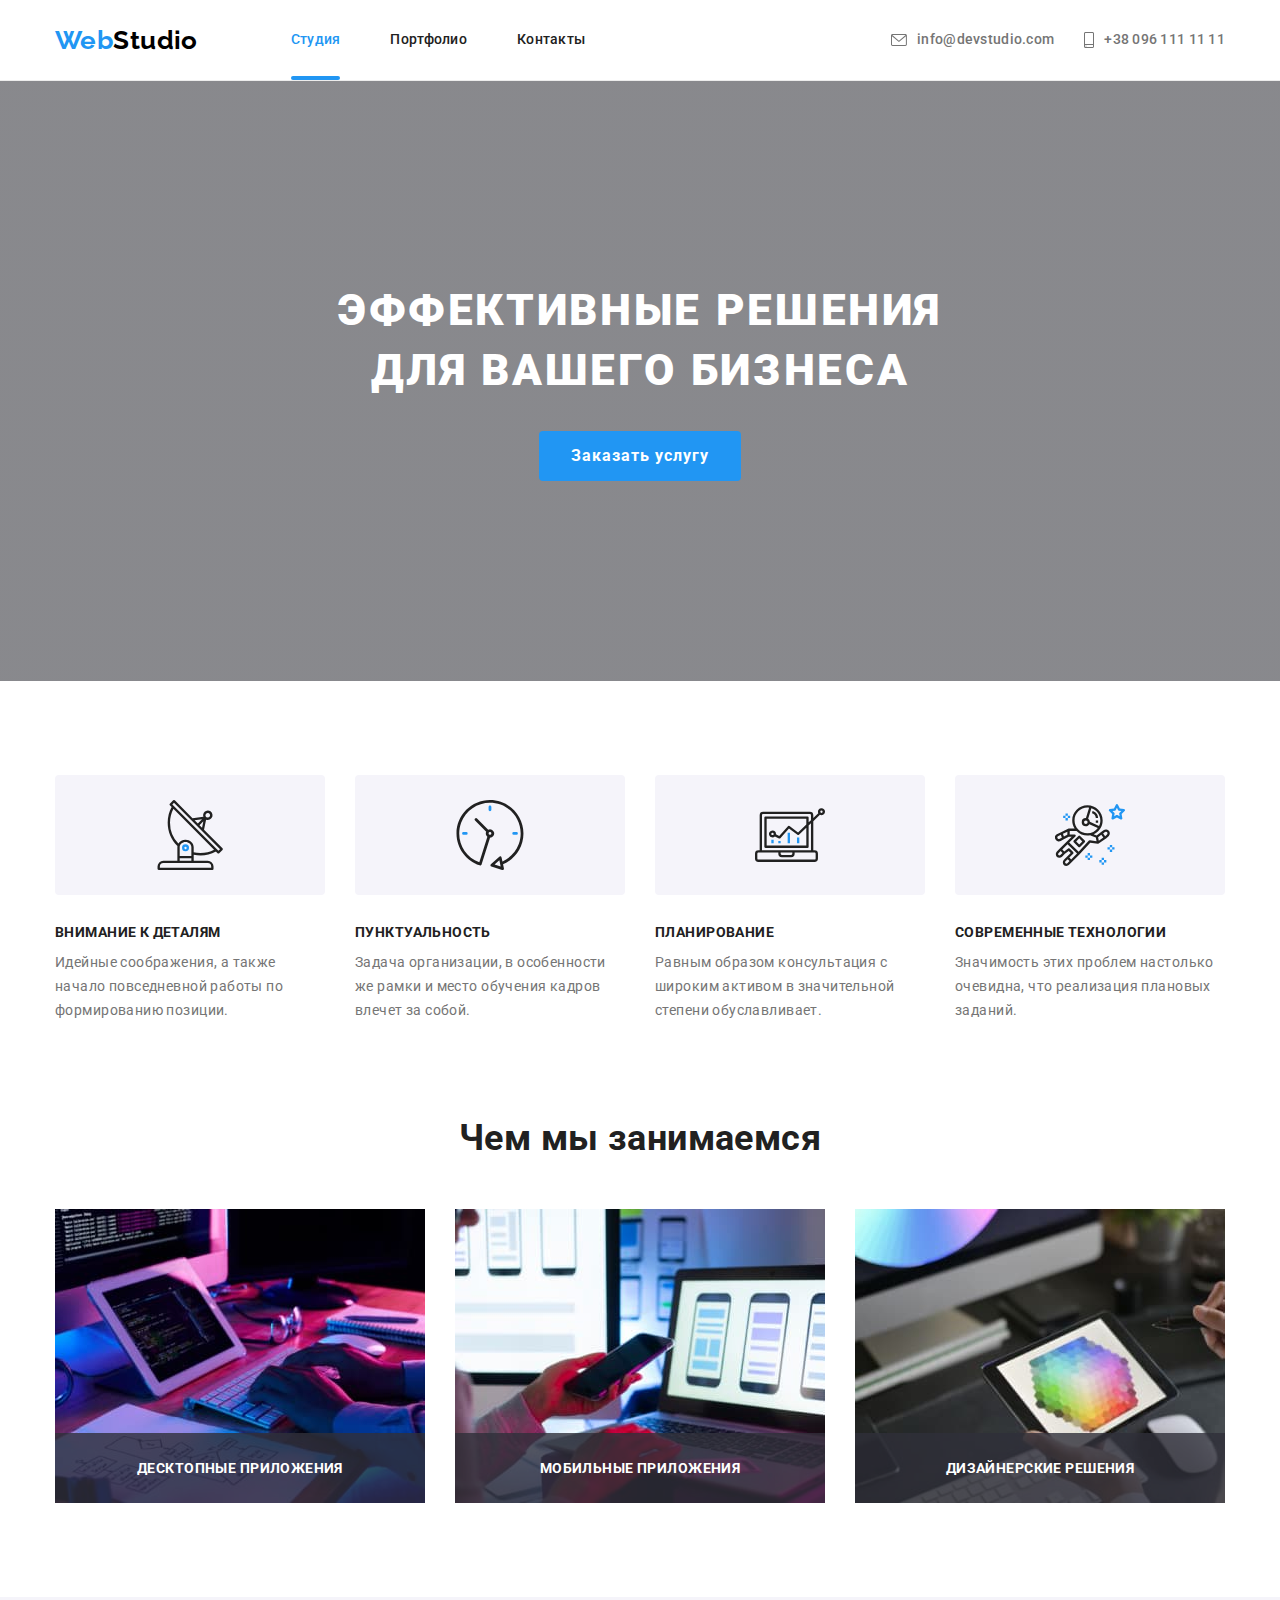
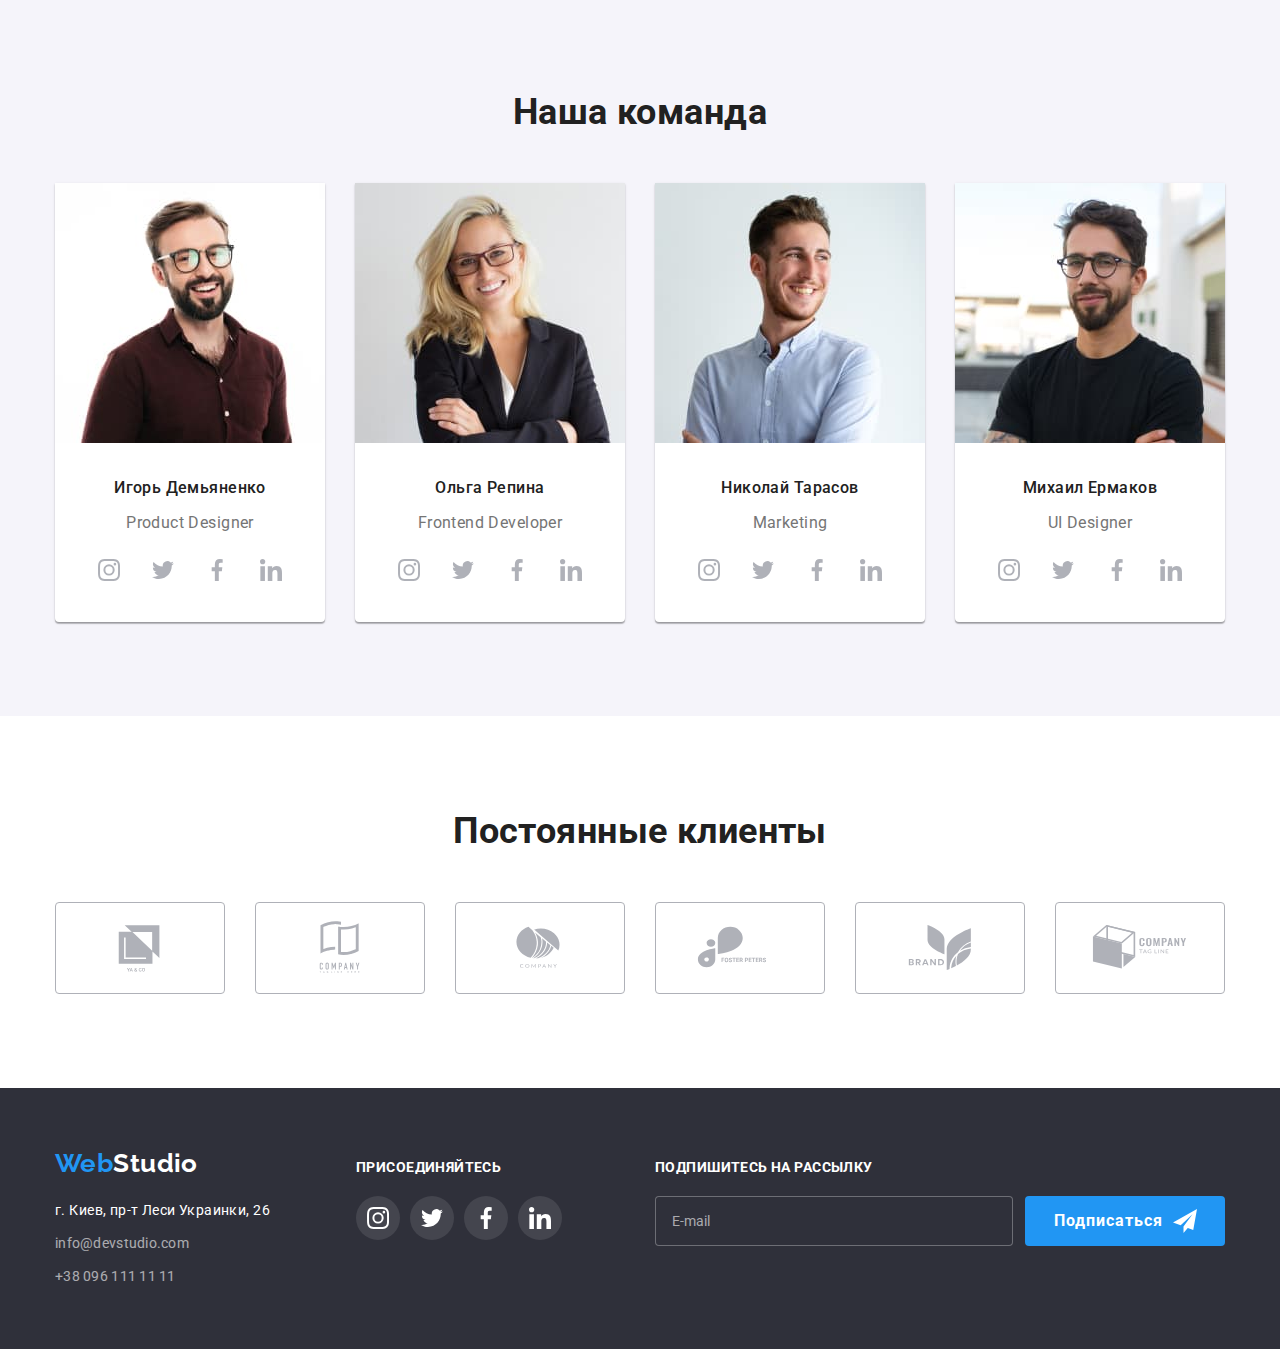
==== commit 6fc6854c: "hw 6 almost finakl" ====
--- a/index.html
+++ b/index.html
@@ -21,9 +21,9 @@
         <a href="" class="logo">Web<span class="logo-top">Studio</span></a>
         <nav>
           <ul class="site-nav">
-            <li class="item"><a class="link current" href="./index.html">Студия</a></li>
-            <li class="item"><a class="link" href="./portfolio.html">Портфолио</a></li>
-            <li class="item"><a class="link" href="">Контакты</a></li>
+            <li class="nav-item"><a class="link current" href="./index.html">Студия</a></li>
+            <li class="nav-item"><a class="link" href="./portfolio.html">Портфолио</a></li>
+            <li class="nav-item"><a class="link" href="">Контакты</a></li>
           </ul>
         </nav>
         <div class="nav-right">
@@ -54,8 +54,90 @@
 
       <section class="hero">
         <h1 class="hero-title">Эффективные решения<br />для вашего бизнеса</h1>
-        <button class="button" type="button">Заказать услугу</button>
+        <button class="button" type="button" data-modal-open>Заказать услугу</button>
       </section>
+
+      <!-- Modal Window -->
+
+      <div class="backdrop is-hidden" data-modal>
+        <div class="modal">
+          <button class="modal-button" type="button" data-modal-close>
+            <svg class="modal-cross">
+              <use href="./images/icons.svg#icon-cross" width="11"></use>
+            </svg>
+          </button>
+          <form class="modal-form" name="modal-form" autocomplete="on">
+            <h1 class="modal-title">Оставьте свои данные, мы вам перезвоним</h1>
+
+            <div class="field-box">
+              <label class="field-title" for="name"> Имя</label>
+              <div class="field-pic-box">
+                <input
+                  class="form-field"
+                  type="text"
+                  name="user-name"
+                  id="name"
+                  autofocus
+                  required
+                />
+                <svg class="field-icon human">
+                  <use href="./images/icons.svg#icon-human" width="18"></use>
+                </svg>
+              </div>
+            </div>
+
+            <div class="field-box">
+              <label class="field-title" for="phone"> Телефон</label>
+              <div class="field-pic-box">
+                <input class="form-field" type="tel" name="user-phone" id="phone" required />
+                <svg class="field-icon phone">
+                  <use href="./images/icons.svg#icon-phone" width="18"></use>
+                </svg>
+              </div>
+            </div>
+
+            <div class="field-box">
+              <label class="field-title" for="email"> Почта</label>
+              <div class="field-pic-box">
+                <input class="form-field" type="email" name="user-email" id="email" required />
+                <svg class="field-icon letter">
+                  <use href="./images/icons.svg#icon-letter" width="18"></use>
+                </svg>
+              </div>
+            </div>
+            <div class="comment-box">
+              <label class="field-title" for="comment"> Комментарий</label>
+              <textarea
+                class="form-field form-comment"
+                placeholder="Введите текст"
+                id="comment"
+                required
+              ></textarea>
+            </div>
+
+            <label class="agreement">
+              <input class="checkbox" type="checkbox" name="agreement" id="agreement" />
+              <span class="checkbox-icon"></span>
+              <span class="agreement-text"
+                >Соглашаюсь с рассылкой и принимаю
+                <a class="agreement-link" href="">Условия договора</a></span
+              >
+            </label>
+
+            <!-- <input class="checkbox" type="checkbox" name="agreement" id="agreement" required /> -->
+            <!-- <svg class="checkbox-pic">
+                <use href="./images/icons.svg#icon-check-empty" width="16" height="15"></use>
+              </svg> -->
+            <!-- <span class="checkbox-icon"></span>
+              <label class="agreement-text" for="agreement">
+                Соглашаюсь с рассылкой и принимаю
+                <a class="agreement-link" href="">Условия договора</a>
+              </label> -->
+
+            <button class="button form-button" type="submit" width="200">Отправить</button>
+          </form>
+        </div>
+      </div>
 
       <!--Details-->
 
@@ -63,56 +145,46 @@
         <div class="container">
           <ul class="features">
             <li class="features-box">
-              <div>
-                <div class="feature-icon-back">
-                  <svg class="feature-icon">
-                    <use href="./images/icons.svg#icon-antenna"></use>
-                  </svg>
-                </div>
-                <h3 class="features-title">Внимание к деталям</h3>
-                <p>
-                  Идейные соображения, а также начало повседневной работы по формированию позиции.
-                </p>
-              </div>
+              <div class="feature-icon-back">
+                <svg class="feature-icon">
+                  <use href="./images/icons.svg#icon-antenna"></use>
+                </svg>
+              </div>
+              <h3 class="features-title">Внимание к деталям</h3>
+              <p>
+                Идейные соображения, а также начало повседневной работы по формированию позиции.
+              </p>
             </li>
             <li class="features-box icon-clock">
-              <div>
-                <div class="feature-icon-back">
-                  <svg class="feature-icon">
-                    <use href="./images/icons.svg#icon-clock"></use>
-                  </svg>
-                </div>
-                <h3 class="features-title">Пунктуальность</h3>
-                <p>
-                  Задача организации, в особенности же рамки и место обучения кадров влечет за
-                  собой.
-                </p>
-              </div>
+              <div class="feature-icon-back">
+                <svg class="feature-icon">
+                  <use href="./images/icons.svg#icon-clock"></use>
+                </svg>
+              </div>
+              <h3 class="features-title">Пунктуальность</h3>
+              <p>
+                Задача организации, в особенности же рамки и место обучения кадров влечет за собой.
+              </p>
             </li>
             <li class="features-box icon-diagram">
-              <div>
-                <div class="feature-icon-back">
-                  <svg class="feature-icon">
-                    <use href="./images/icons.svg#icon-diagram"></use>
-                  </svg>
-                </div>
-                <h3 class="features-title">Планирование</h3>
-                <p>
-                  Равным образом консультация с широким активом в значительной степени
-                  обуславливает.
-                </p>
-              </div>
+              <div class="feature-icon-back">
+                <svg class="feature-icon">
+                  <use href="./images/icons.svg#icon-diagram"></use>
+                </svg>
+              </div>
+              <h3 class="features-title">Планирование</h3>
+              <p>
+                Равным образом консультация с широким активом в значительной степени обуславливает.
+              </p>
             </li>
             <li class="features-box icon-astronaut">
-              <div>
-                <div class="feature-icon-back">
-                  <svg class="feature-icon">
-                    <use href="./images/icons.svg#icon-astronaut"></use>
-                  </svg>
-                </div>
-                <h3 class="features-title">Современные технологии</h3>
-                <p>Значимость этих проблем настолько очевидна, что реализация плановых заданий.</p>
-              </div>
+              <div class="feature-icon-back">
+                <svg class="feature-icon">
+                  <use href="./images/icons.svg#icon-astronaut"></use>
+                </svg>
+              </div>
+              <h3 class="features-title">Современные технологии</h3>
+              <p>Значимость этих проблем настолько очевидна, что реализация плановых заданий.</p>
             </li>
           </ul>
         </div>
@@ -124,14 +196,17 @@
         <div class="container">
           <h2 class="section-title">Чем мы занимаемся</h2>
           <ul class="pictures-list">
-            <li class="item">
+            <li class="pic-box-item">
               <img src="./images/img-01.jpg" width="370" alt="Друк на клавіатурі" />
-            </li>
-            <li class="item">
+              <h3 class="pic-title">Десктопные приложения</h3>
+            </li>
+            <li class="pic-box-item">
               <img src="./images/img-02.jpg" width="370" alt="Телефон та ноутбук" />
-            </li>
-            <li class="item">
+              <h3 class="pic-title">Мобильные приложения</h3>
+            </li>
+            <li class="pic-box-item">
               <img src="./images/img-03.jpg" width="370" alt="Айпед" />
+              <h3 class="pic-title">Дизайнерские решения</h3>
             </li>
           </ul>
         </div>
@@ -376,10 +451,10 @@
             <p>г. Киев, пр-т Леси Украинки, 26</p>
             <ul class="link-list">
               <li class="contacts-item">
-                <a class="link" href="mailto:info@devstudio.com">info@devstudio.com</a>
+                <a class="link-bottom" href="mailto:info@devstudio.com">info@devstudio.com</a>
               </li>
               <li class="contacts-item">
-                <a class="link" href="tel:+380961111111">+38 096 111 11 11</a>
+                <a class="link-bottom" href="tel:+380961111111">+38 096 111 11 11</a>
               </li>
             </ul>
           </address>
@@ -417,7 +492,27 @@
             </li>
           </ul>
         </div>
+        <div class="subscription">
+          <h3 class="social-networks-title">Подпишитесь на рассылку</h3>
+          <div class="subscribe-box">
+            <label>
+              <input
+                class="subscribe-mail"
+                type="email"
+                name="subscribe-email"
+                placeholder="E-mail"
+              />
+            </label>
+            <button class="subscribe-button" type="submit">
+              Подписаться
+              <svg class="subscribe-icon">
+                <use href="./images/icons.svg#icon-paper-plane" width="24" height="24"></use>
+              </svg>
+            </button>
+          </div>
+        </div>
       </div>
     </footer>
+    <script src="./js/modal.js"></script>
   </body>
 </html>
--- a/css/styles.css
+++ b/css/styles.css
@@ -7,6 +7,7 @@
 /* Другорядний фон: #F5F4FA */
 
 /* global ------------ */
+
 
 :root {
     --primary-text-color: #757575;
@@ -16,6 +17,7 @@
     --primary-white-color: #FFFFFF;
     --secondary-white-color: #F5F4FA; 
     --background-color: #2F303A;
+    --background-transparent-color: rgba(47, 48, 58, 0.8);
     --black-color: #000000;
     --accent-button-color: #188CE8;
     --line-color: #ECECEC;
@@ -24,6 +26,13 @@
     --ovelray-color: rgba(47, 48, 58, 0.4);
     --social-networks-color: #AFB1B8;
     --grey-networks-color: rgba(255,255,255,0.1);
+    --overlay-color: rgba(0, 0, 0, 0.2);
+    --button-border-color: rgba(0, 0, 0, 0.1);
+    --project-description-color: rgba(33, 150, 243, 0.9);
+    --line-grey-color: rgba(255, 255, 255, 0.3);
+    --field-border-color: rgba(33, 33, 33, 0.2);
+    --comment-text-color: rgba(117, 117, 117, 0.5);
+    --email-grey-color: rgba(255, 255, 255, 0.6);
     
 }
 
@@ -38,13 +47,7 @@
     letter-spacing: 0.03em;
 }
 
-/* .list {
-    margin: 0 auto;
-
-    list-style: none;
-} */
-
-h1, h2, h3, h4, h5, h6, p, ul {
+h1, h2, h3, h4, h5, h6, p, ul, label, input, textarea {
     margin: 0;
     padding: 0;
 }
@@ -66,8 +69,6 @@
     margin: 0 auto;
     padding-left: 15px;
     padding-right: 15px;
-
-    /* outline: 1px solid red; */
 }
 
 /* -------------------- */
@@ -111,6 +112,9 @@
     line-height: 1.14;
     text-decoration: none;
     letter-spacing: 0.02em;
+
+    transition: color 250ms cubic-bezier(0.4, 0, 0.2, 1);
+    
 }
 
 .contacts {
@@ -127,56 +131,34 @@
     display: flex;
     padding-left: 0;
     margin-left: 93px;
+    gap: 50px;
 }
 
 .site-nav .link {
     display: block;
     padding-top: 32px;
     padding-bottom: 32px;
-}
-
-.site-nav .item + .item {
-    margin-left: 50px;
-}
-
-.site-nav .current {
+
+}
+
+.current {
     color: var(--accent-color);  
-}
-
-.auth-nav {
-    display: flex;
-    padding-left: 0;
-}
-
-.auth-nav .item + .item{
-    margin-left: 50px;
-}
-
-.auth-nav-block {
-    margin-left: auto;
-}
-
-.contacts::before {
-    display: inline-block;
-    align-self: center;
+    
+}
+
+.nav-item {
+    position: relative;
+}
+
+.current::after {
     content: '';
-    margin-right: 10px;
-    outline:#000000;
-    
-    background-repeat: no-repeat;
-    background-position: center;
-}
-
-.mail::before {
-    width: 16px;
-    height: 12px;
-    background-image: url('../images/mail.svg');
-}
-
-.tel::before {
-    width: 10px;
-    height: 16px;
-    background-image: url('../images/tel.svg');
+    position: absolute;
+    display: block;
+    bottom: 0;
+    width: 100%;
+    height: 4px;
+    background-color: #2196F3;
+    border-radius: 2px;
 }
 
 .page-header {
@@ -217,8 +199,14 @@
     align-items: center; 
     justify-content: space-between;
     gap: 10px;
+
     text-decoration: none;
     color: var(--primary-text-color);
+    font-weight: 500;
+    letter-spacing: 0.02em;
+    line-height: 1.14;
+
+    transition: color 250ms cubic-bezier(0.4, 0, 0.2, 1);
 }
 
 .new-link:hover,
@@ -282,9 +270,269 @@
     letter-spacing: 0.06em;
     text-align: center;
     
-}
-
-.button:hover, button:focus {
+    transition: background-color 250ms cubic-bezier(0.4, 0, 0.2, 1);
+}
+
+.button:hover, .button:focus {
+    background-color: var(--accent-button-color);
+}
+
+/* ---------------------- */
+
+/* Modal ---------------- */
+
+
+.backdrop {
+    position: fixed;
+    top: 0;
+    left: 0;
+    z-index: 2;
+
+    width: 100%;
+    height: 100%;
+    
+    background-color: var(--overlay-color);
+    opacity: 1;
+    transition: opacity 250ms cubic-bezier(0.4, 0, 0.2, 1);
+}
+
+.backdrop.is-hidden {
+    
+    opacity: 0;
+    pointer-events: none;
+   
+}
+
+.modal {
+    position: absolute;
+    left: 50%;
+    top: 50%;
+    transform: translate(-50%, -50%) scale(1.0);
+
+    width: 528px;
+    height: 581px;
+
+    background-color: var(--primary-white-color);
+    border-radius: 4px;
+    box-shadow: 0px 1px 3px rgba(0, 0, 0, 0.12), 
+    0px 1px 1px rgba(0, 0, 0, 0.14), 0px 2px 1px rgba(0, 0, 0, 0.2);
+
+
+}
+
+.modal-button {
+    position: absolute;
+    z-index: 2;
+    display: flex;
+    justify-content: center;
+    align-items: center;
+    width: 30px;
+    height: 30px;
+    top: 8px;
+    right: 8px;
+
+    border-radius: 50%;
+    background-color: var(--primary-white-color);
+    border: 1px solid var(--button-border-color);
+    cursor: pointer;    
+
+    transition: box-shadow 250ms cubic-bezier(0.4, 0, 0.2, 1);
+}
+
+.modal-cross {
+    width: 11px;
+    height: 11px;
+    fill: var(--black-color);
+
+    transition: fill 250ms cubic-bezier(0.4, 0, 0.2, 1); 
+}
+
+.modal-button:hover,
+.modal-button:focus {
+    box-shadow: 0px 4px 4px rgba(0, 0, 0, 0.25);
+}
+
+.modal-button:hover .modal-cross, 
+.modal-button:focus .modal-cross {
+    fill: var(--accent-color);
+}
+ 
+.modal-form {
+    padding: 40px;  
+}
+
+.modal-title {
+    margin-bottom: 12px;
+
+    font-weight: 700;
+    font-size: 20px;
+    line-height: 1.15;
+    letter-spacing: 0.03em;
+    text-align: center;
+    
+    color: var(--title-text-color);
+}
+
+.field-pic-box {
+    position: relative;
+    margin-bottom: 10px;
+}
+
+.field-icon {
+    position: absolute;
+    left: 12px;
+    top: 50%;
+    z-index: 2;
+    cursor: pointer;
+
+    width: 18px;
+    height: 18px;   
+    fill: var(--title-text-color);
+    transform: translatey(-50%);
+    transition: fill 250ms cubic-bezier(0.4, 0, 0.2, 1);
+}
+
+.form-field:hover,
+.form-field:focus {
+    border-color: var(--accent-color);
+}
+
+.form-field:focus + .field-icon {
+    fill: var(--accent-color);
+
+}
+
+.field-box:hover .field-icon {
+    fill: var(--accent-color);
+}
+
+.field-title {
+
+    font-weight: 400;
+    font-size: 12px;
+    line-height: 1.67;
+    letter-spacing: 0.01em;
+    
+    color: var(--primary-text-color);
+}
+
+.form-field {
+    display: flex;
+    width: 100%;
+    height: 40px;
+    padding: 1px 1px 1px 42px;
+
+    font-weight: 400;
+    font-size: 12px;
+    line-height: 1.67;
+    letter-spacing: 0.01em;
+    color: var(--title-text-color);
+    border: 1px solid var(--field-border-color);
+    border-radius: 4px;
+    outline: transparent;
+
+    cursor: text;
+
+    transition: border-color 250ms cubic-bezier(0.4, 0, 0.2, 1);
+}
+
+.comment-box textarea::placeholder {
+    color: var(--comment-text-color);
+}
+
+
+.form-comment {
+    width: 100%;
+    height: 120px;
+    padding: 12px 16px;
+    margin-bottom: 20px;
+
+    font-weight: 400;
+    font-size: 12px;
+    line-height: 1.67;
+    letter-spacing: 0.01em;
+    
+    color: var(--title-text-color);
+
+    resize: none;
+}
+
+.agreement {
+    display: flex;
+    justify-content: center;
+    align-items: center;
+    /* gap: 8px; */
+    margin-bottom: 30px;
+
+    font-weight: 400;
+    font-size: 14px;
+    line-height: 1.71;
+    letter-spacing: 0.03em;
+}
+
+.checkbox {
+    /* appearance: none;
+    position: absolute; */
+    position: absolute;
+    white-space: nowrap;
+    width: 1px;
+    height: 1px;
+    overflow: hidden;
+    border: 0;
+    padding: 0;
+    clip: rect(0 0 0 0);
+    clip-path: inset(50%);
+    margin: -1px;
+}
+
+.checkbox-icon {
+    display: inline-block;
+    /* box-sizing: border-box; */
+    width: 16px;
+    height: 15px;
+    /* fill: var(--primary-white-color); */
+    /* background-color: red; */
+    background-image: url(../images/check-empty.svg);
+    border-radius: 4px;
+    background-repeat: no-repeat;
+    background-position: center;
+
+    transition: background-color 250ms cubic-bezier(0.4, 0, 0.2, 1), 
+    background-image 250ms cubic-bezier(0.4, 0, 0.2, 1);
+    
+}
+
+.checkbox:checked + .checkbox-icon {
+    background-color: var(--accent-color);
+    /* border-color: var(--accent-color); */
+    background-image: url(../images/check-full.svg);
+}
+
+.checkbox:focus + .checkbox-icon {
+    outline: 2px solid black;
+}
+
+
+.agreement-text {
+    margin-left: 8px;
+}
+
+.agreement-link {
+    color: var(--accent-color);
+
+}
+
+.form-button {
+    width: 200px;
+    display: block;
+    margin-left: auto;
+    margin-right: auto;
+    transition: box-shadow 250ms cubic-bezier(0.4, 0, 0.2, 1),
+    background-color 250ms cubic-bezier(0.4, 0, 0.2, 1);
+}
+
+.form-button:hover, .form-button:focus {
+    box-shadow: 0px 4px 4px rgba(0, 0, 0, 0.25);
     background-color: var(--accent-button-color);
 }
 
@@ -326,48 +574,22 @@
 }
 
 .feature-icon-back {
+    display: flex;
+    justify-content: center;
+    align-items: center;
+    width: 270px;
+    height: 120px;
     background-color: var(--secondary-white-color);
-    padding-top: 25px;
-    padding-bottom: 25px;
     border-radius: 4px;
     margin-bottom: 30px;
 }
 
 .feature-icon {
     display: block;
-    margin: auto;
     width: 70px;
     height: 70px;
  
 }
-
-/* .features-box::before {
-    display: block;
-    content: '';
-    height: 120px;
-    margin-bottom: 30px;
-
-    background-color: var(--secondary-white-color);
-    border-radius: 4px;
-    background-repeat: no-repeat;
-    background-position: center;
-}
-
-.icon-antenna::before {
-    background-image: url('../images/antenna.svg');   
-}
-
-.icon-clock::before {
-    background-image: url('../images/clock.svg');
-}
-
-.icon-diagram::before {
-    background-image: url('../images/diagram.svg');
-}
-
-.icon-astronaut::before {
-    background-image: url('../images/astronaut.svg');
-} */
 
 .features-title {
     margin: 0 auto 10px;
@@ -385,6 +607,36 @@
     
 }
 
+/* ---------------------- */
+
+/* What We Do ----------- */
+
+.pic-box-item {   
+    position: relative;
+
+    display: flex;
+    justify-content: center;
+}
+
+.pic-title { 
+    position: absolute;
+    bottom: 0;
+    z-index: 1;
+
+    width: 100%;
+    padding-top: 27px;
+    padding-bottom: 27px;
+    text-align: center;
+    
+    color: var(--primary-white-color);
+    background-color: var(--background-transparent-color); 
+
+    font-weight: 700;
+    font-size: 14px;
+    line-height: 16px;
+    letter-spacing: 0.03em;
+    text-transform: uppercase;
+}
 
 /* ---------------------- */
 
@@ -402,7 +654,7 @@
 }
 
 .position {
-margin-bottom: 16px;
+    margin-bottom: 16px;
 
     font-size: 16px;
     line-height: 1.19;
@@ -448,6 +700,8 @@
     border-radius: 50%;
     background-color: var(--primary-white-color);
 
+    transition: background-color 250ms cubic-bezier(0.4, 0, 0.2, 1),
+    fill 250ms cubic-bezier(0.4, 0, 0.2, 1);
 }
 
 .network-icon {
@@ -455,6 +709,9 @@
     width: 22px;
     height: 22px; 
     fill: var(--social-networks-color);
+
+    transition: fill 250ms cubic-bezier(0.4, 0, 0.2, 1);
+
 }
 
 .social-networks .network-links {
@@ -465,9 +722,9 @@
     fill: var(--primary-white-color);
 }
 
-.network-links:hover, .network-links:focus {
+/* .network-links:hover, .network-links:focus {
     background-color: var(--accent-color);
-}
+} */
 
 .network-links:hover,
 .network-links:focus {
@@ -490,18 +747,23 @@
 
 .customer-link {
     display: flex;
+    justify-content: center;
+    align-items: center;
     width: 170px;
     height: 92px;
     border: 1px solid var(--social-networks-color);
     border-radius: 4px;
 
+    transition: border-color 250ms cubic-bezier(0.4, 0, 0.2, 1), 
+    fill 250ms cubic-bezier(0.4, 0, 0.2, 1);
+
 }
 
 .customer-icon {
-    margin: auto;
     width: 106px;
     height: 60px;
     fill: var(--social-networks-color);
+    transition: fill 250ms cubic-bezier(0.4, 0, 0.2, 1);
 }
 
 .customer-link:hover,
@@ -530,6 +792,10 @@
     font-weight: 500;
     font-size: 16px;
     line-height: 1.63; 
+
+    transition: background-color 250ms cubic-bezier(0.4, 0, 0.2, 1), 
+    color 250ms cubic-bezier(0.4, 0, 0.2, 1), box-shadow 250ms cubic-bezier(0.4, 0, 0.2, 1);
+
 }
 
 
@@ -557,6 +823,11 @@
 
 /* projects ------------- */
 
+.project-link {
+    text-decoration: none;
+    color: var(--primary-text-color) ;
+}
+
 .project-title {
   
     margin-bottom: 4px;
@@ -576,6 +847,8 @@
 
 .project-item {
     background-color: var(--primary-white-color);
+
+    transition: box-shadow 250ms cubic-bezier(0.4, 0, 0.2, 1);
 }
 
 .project-item:hover {
@@ -587,6 +860,38 @@
     border: 1px solid var(--border-color);
 }
 
+.project-pic {
+    position: relative;
+    overflow: hidden;
+}
+
+.project-description {
+    position: absolute;
+    top: 0;
+
+    width: 100%;
+    height: 100%;
+    padding: 63px 24px;
+
+    font-weight: 400;
+    font-size: 18px;
+    line-height: 1.56;
+    letter-spacing: 0.03em;
+
+    background-color: var(--project-description-color);
+    color: var(--primary-white-color);
+    transform: translatey(100%);
+    
+    transition: transform 250ms cubic-bezier(0.4, 0, 0.2, 1);
+}
+
+.project-link:hover .project-description {
+    transform: translatey(0);
+}
+
+.project-link:focus .project-description {
+    transform: translatey(0);
+}
 /* ---------------------- */
 
 /* footer --------------- */
@@ -607,17 +912,21 @@
     
 }
 
-.address .link {
+.link-bottom {
     color: var(--alt-text-color);
-
+    font-size: 14px;
     opacity: 0.6;
     font-weight: 400;
     line-height: 1.71;
-}
-
-.address .link:hover, address .link:focus {
+    letter-spacing: 0.02em;
+    text-decoration: none;
+
+    transition: color 250ms cubic-bezier(0.4, 0, 0.2, 1),
+    opacity 250ms cubic-bezier(0.4, 0, 0.2, 1); 
+}
+
+.link-bottom:hover, address .link:focus {
     color: var(--accent-color);
-
     opacity: 1;
 
 }
@@ -648,3 +957,67 @@
     line-height: 1.14;
     text-transform: uppercase;
 }
+
+.subscription { 
+    margin-left: auto;
+    padding-top: 12px;
+}
+
+.subscribe-box {
+    display: flex;
+    gap: 12px;
+    
+}
+
+.subscribe-mail {
+    display: flex;
+    width: 358px;
+    height: 50px;  
+    padding-left: 16px;
+    
+    border-radius: 4px;
+    border: 1px solid var(--line-grey-color);
+    background-color: var(--background-color);
+
+    color: var(--primary-white-color);    
+}
+
+.subscribe-box input::placeholder {
+    color: var(--email-grey-color)
+}
+
+.subscribe-button {
+    display: flex;
+    width: 200px;
+    height: 50px;
+    gap: 10px;
+    padding-left: 29px;
+    justify-content: center;
+    align-items: center;
+
+    border: none;
+    border-radius: 4px;
+    cursor: pointer;
+
+    background-color: var(--accent-color);
+    color: var(--alt-text-color);
+
+    font-family: inherit;
+    font-weight: 700;
+    font-size: 16px;
+    line-height: 1.88;
+    letter-spacing: 0.06em;
+    
+    transition: background-color 250ms cubic-bezier(0.4, 0, 0.2, 1);
+}
+    
+
+.subscribe-icon {
+    display: flex;
+    fill: var(--primary-white-color);
+    height: 24px; 
+}
+
+.subscribe-button:hover, .subscribe-button:focus {
+    background-color: var(--accent-button-color);
+}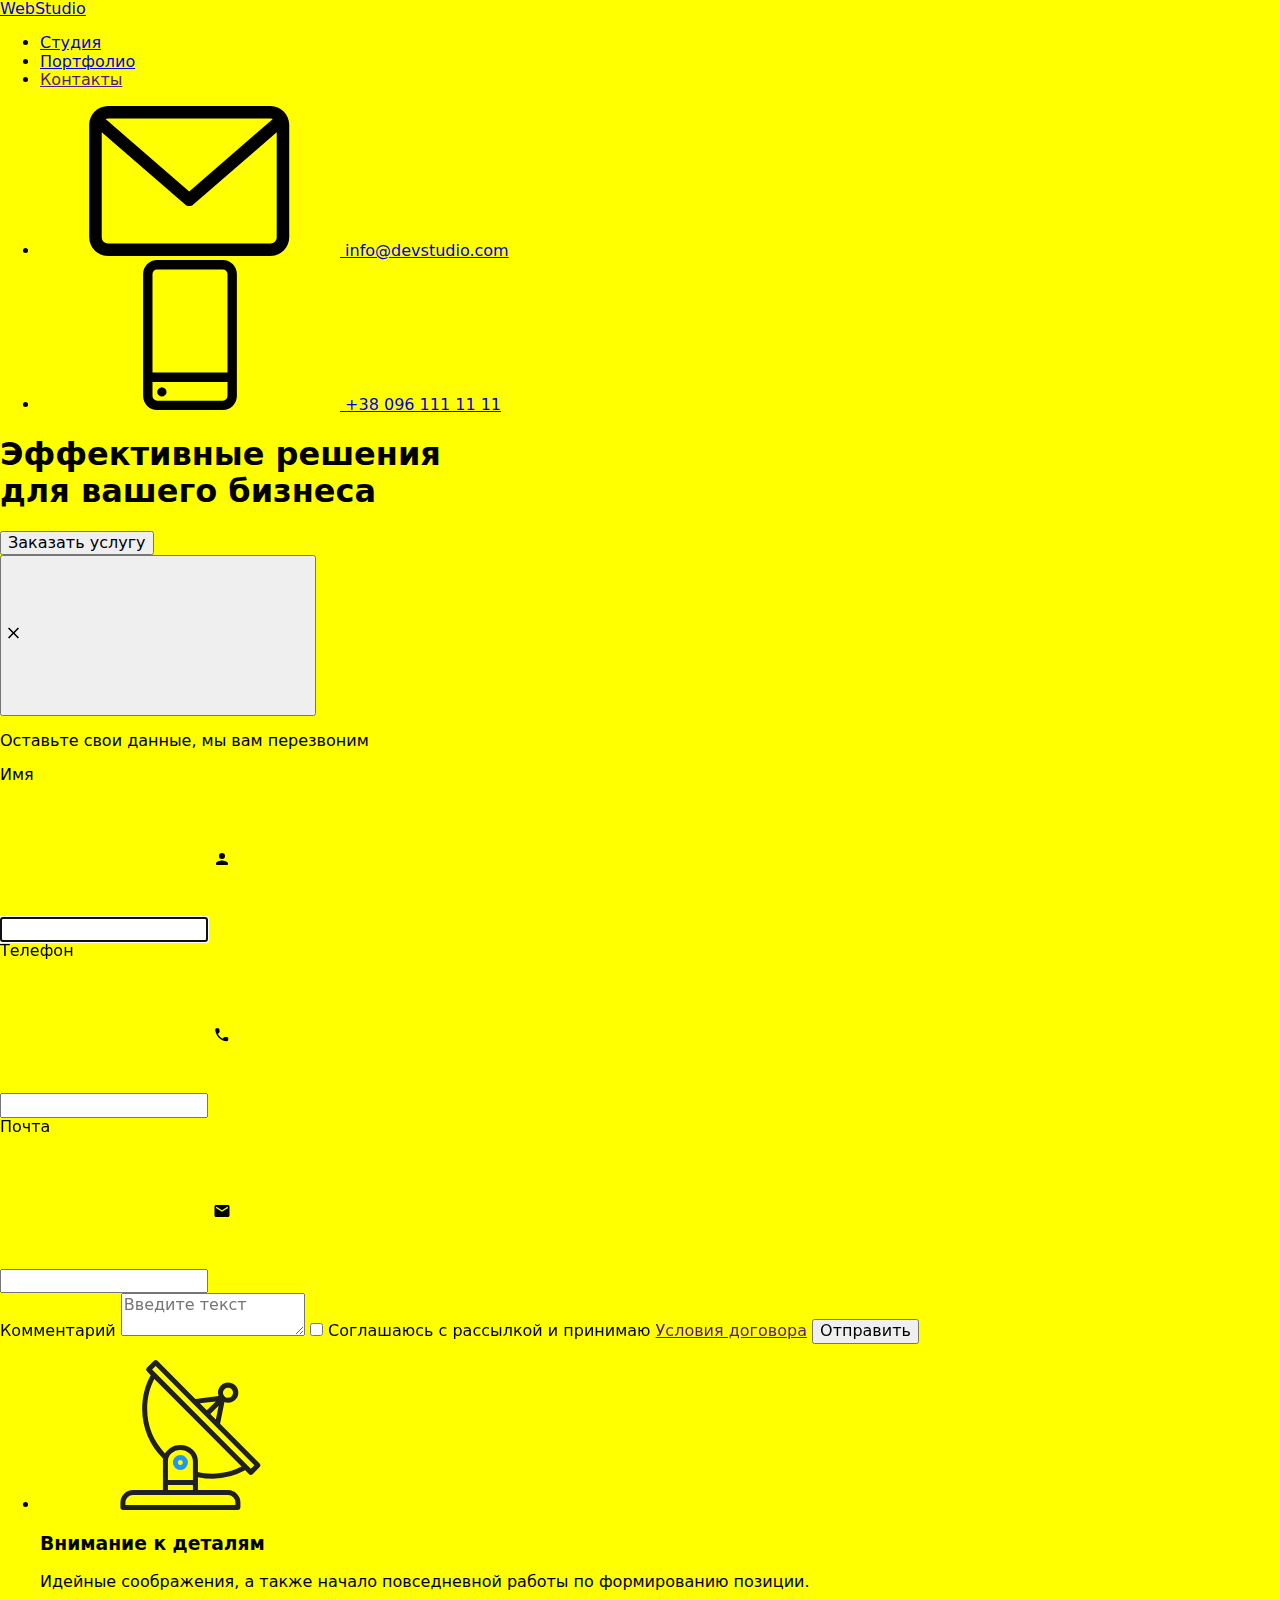
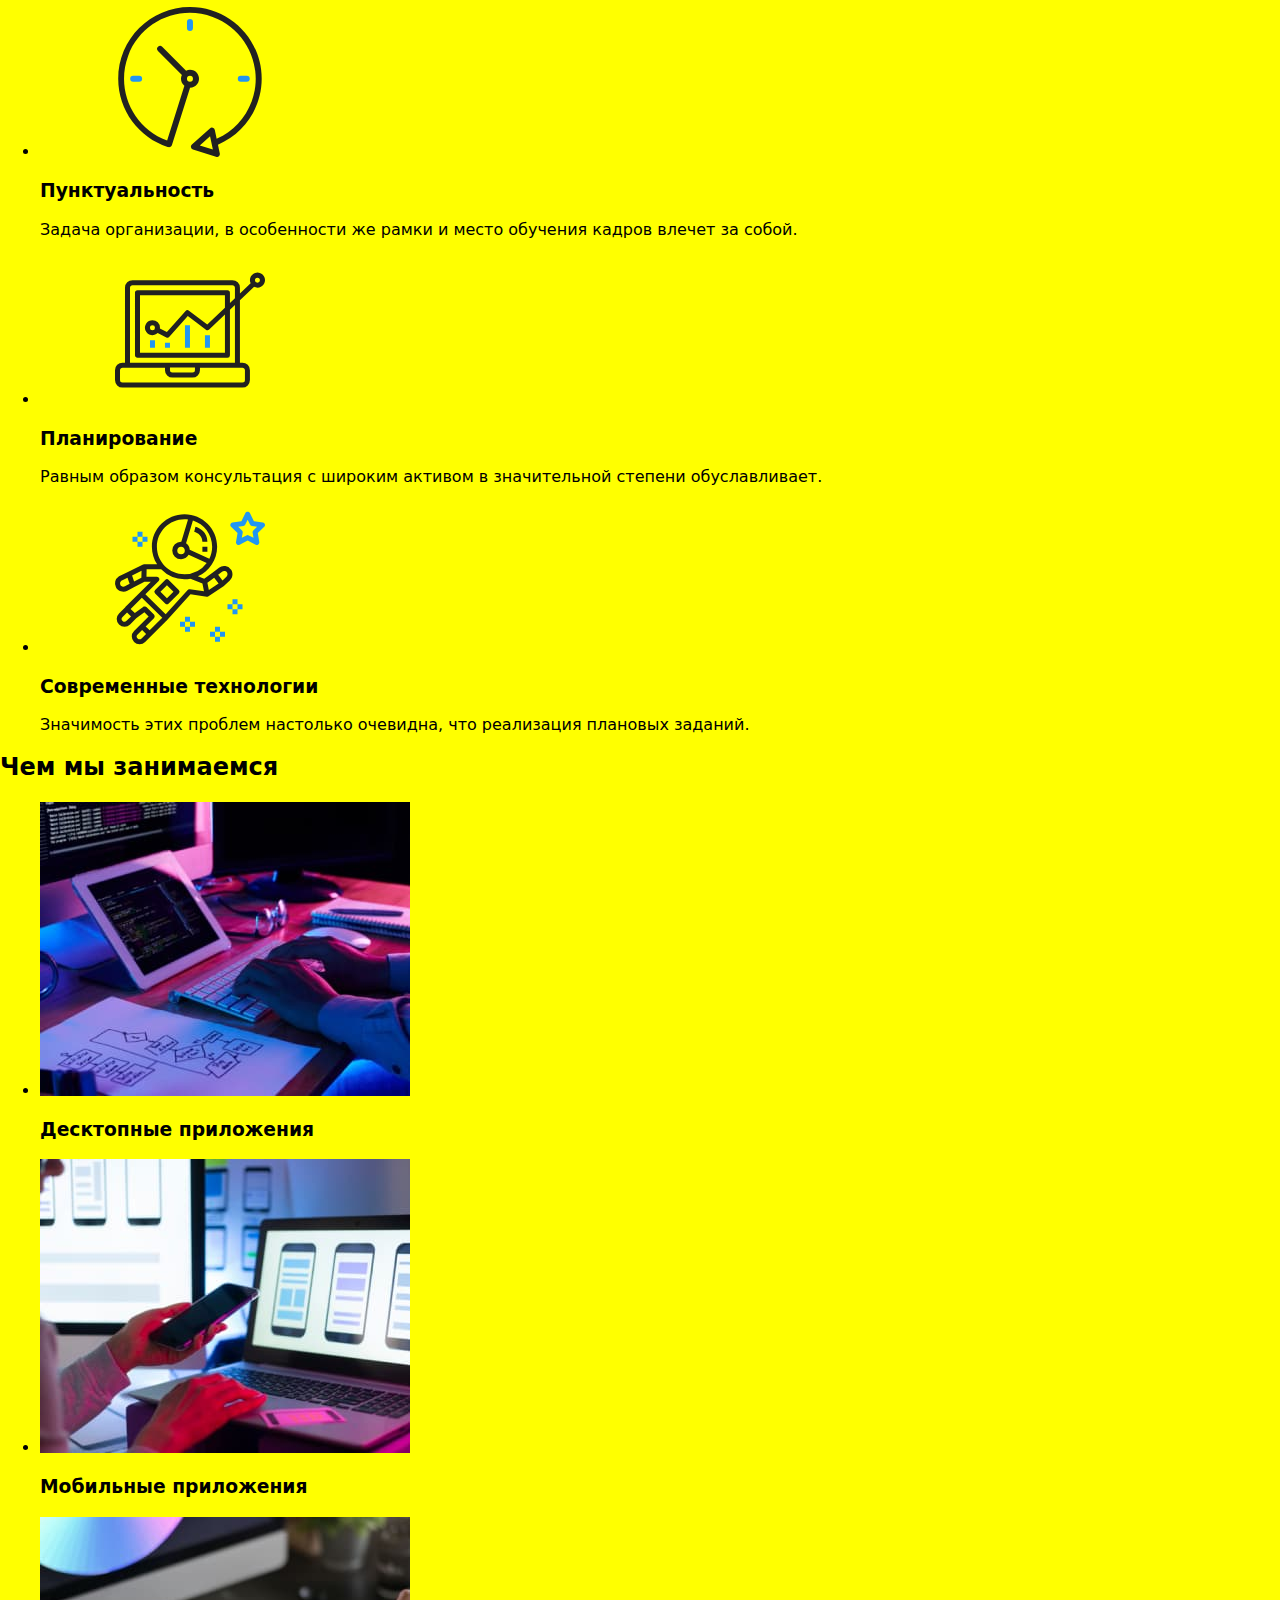
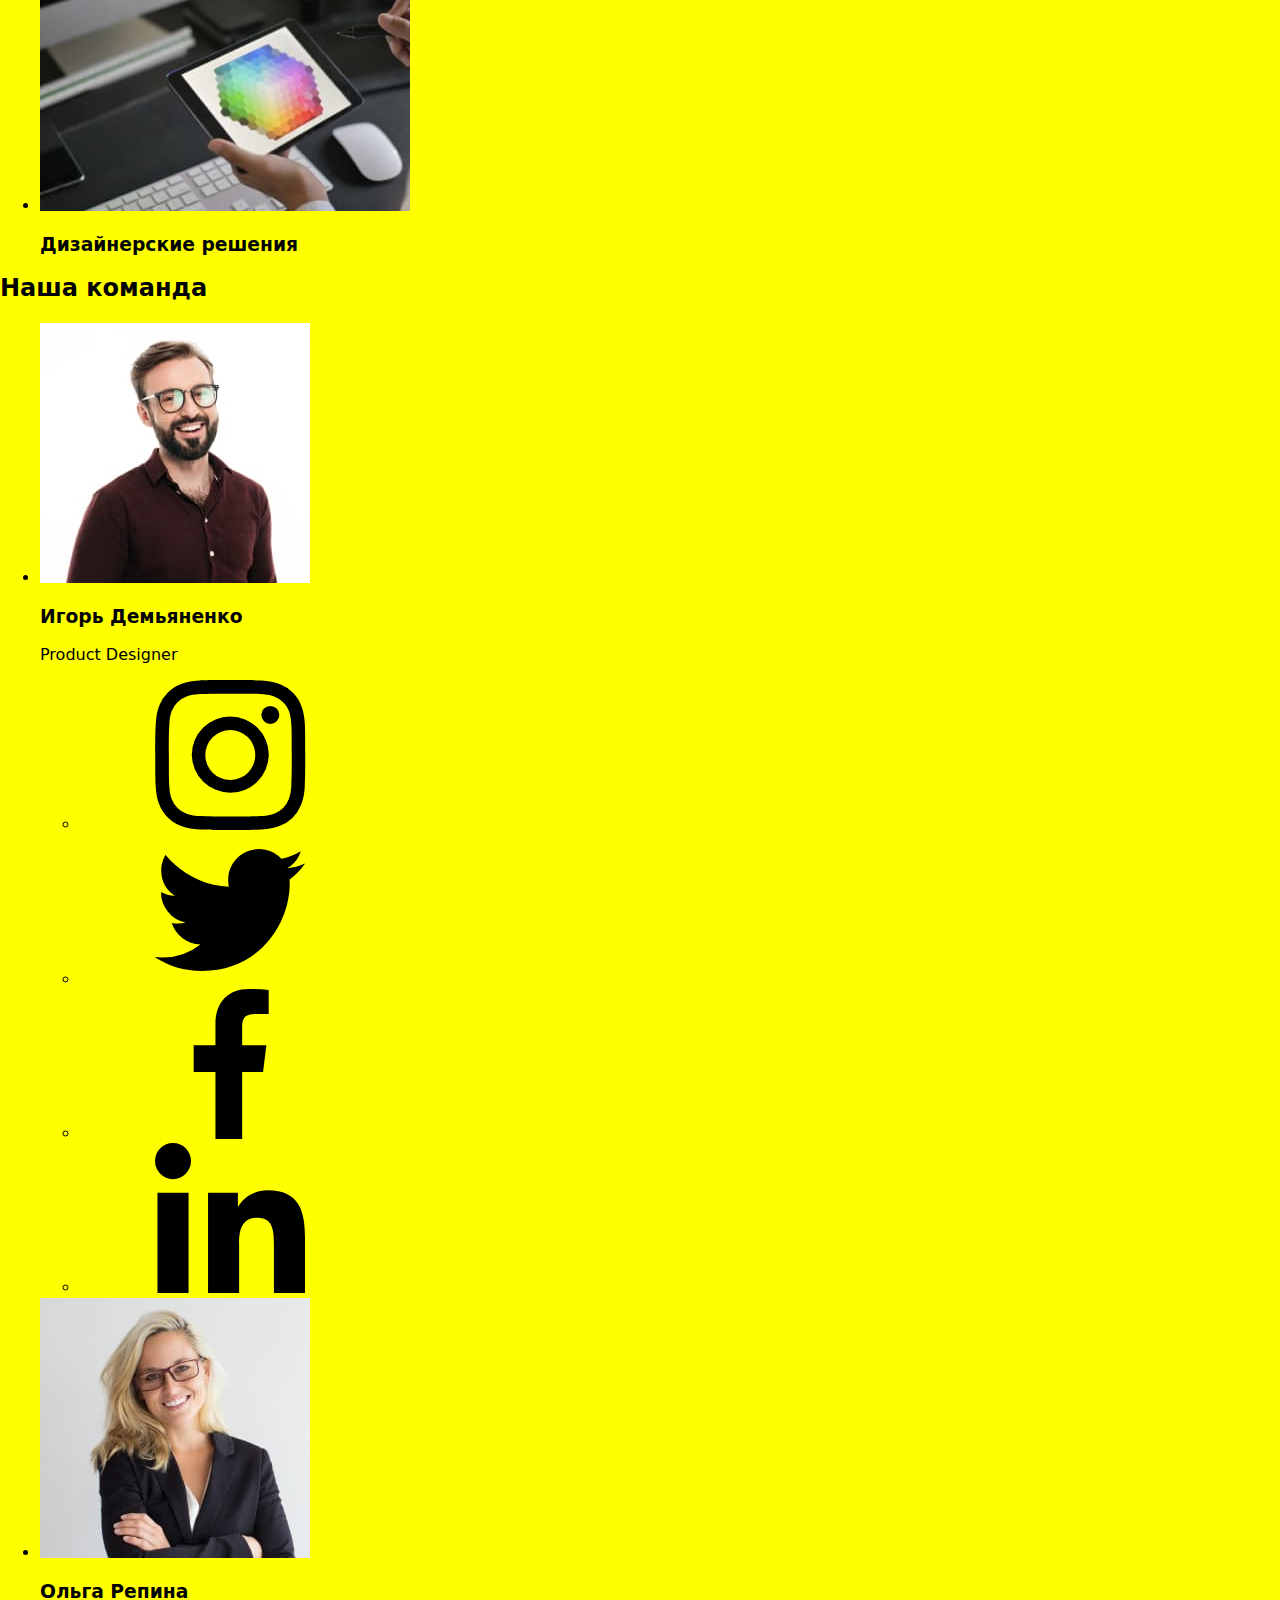
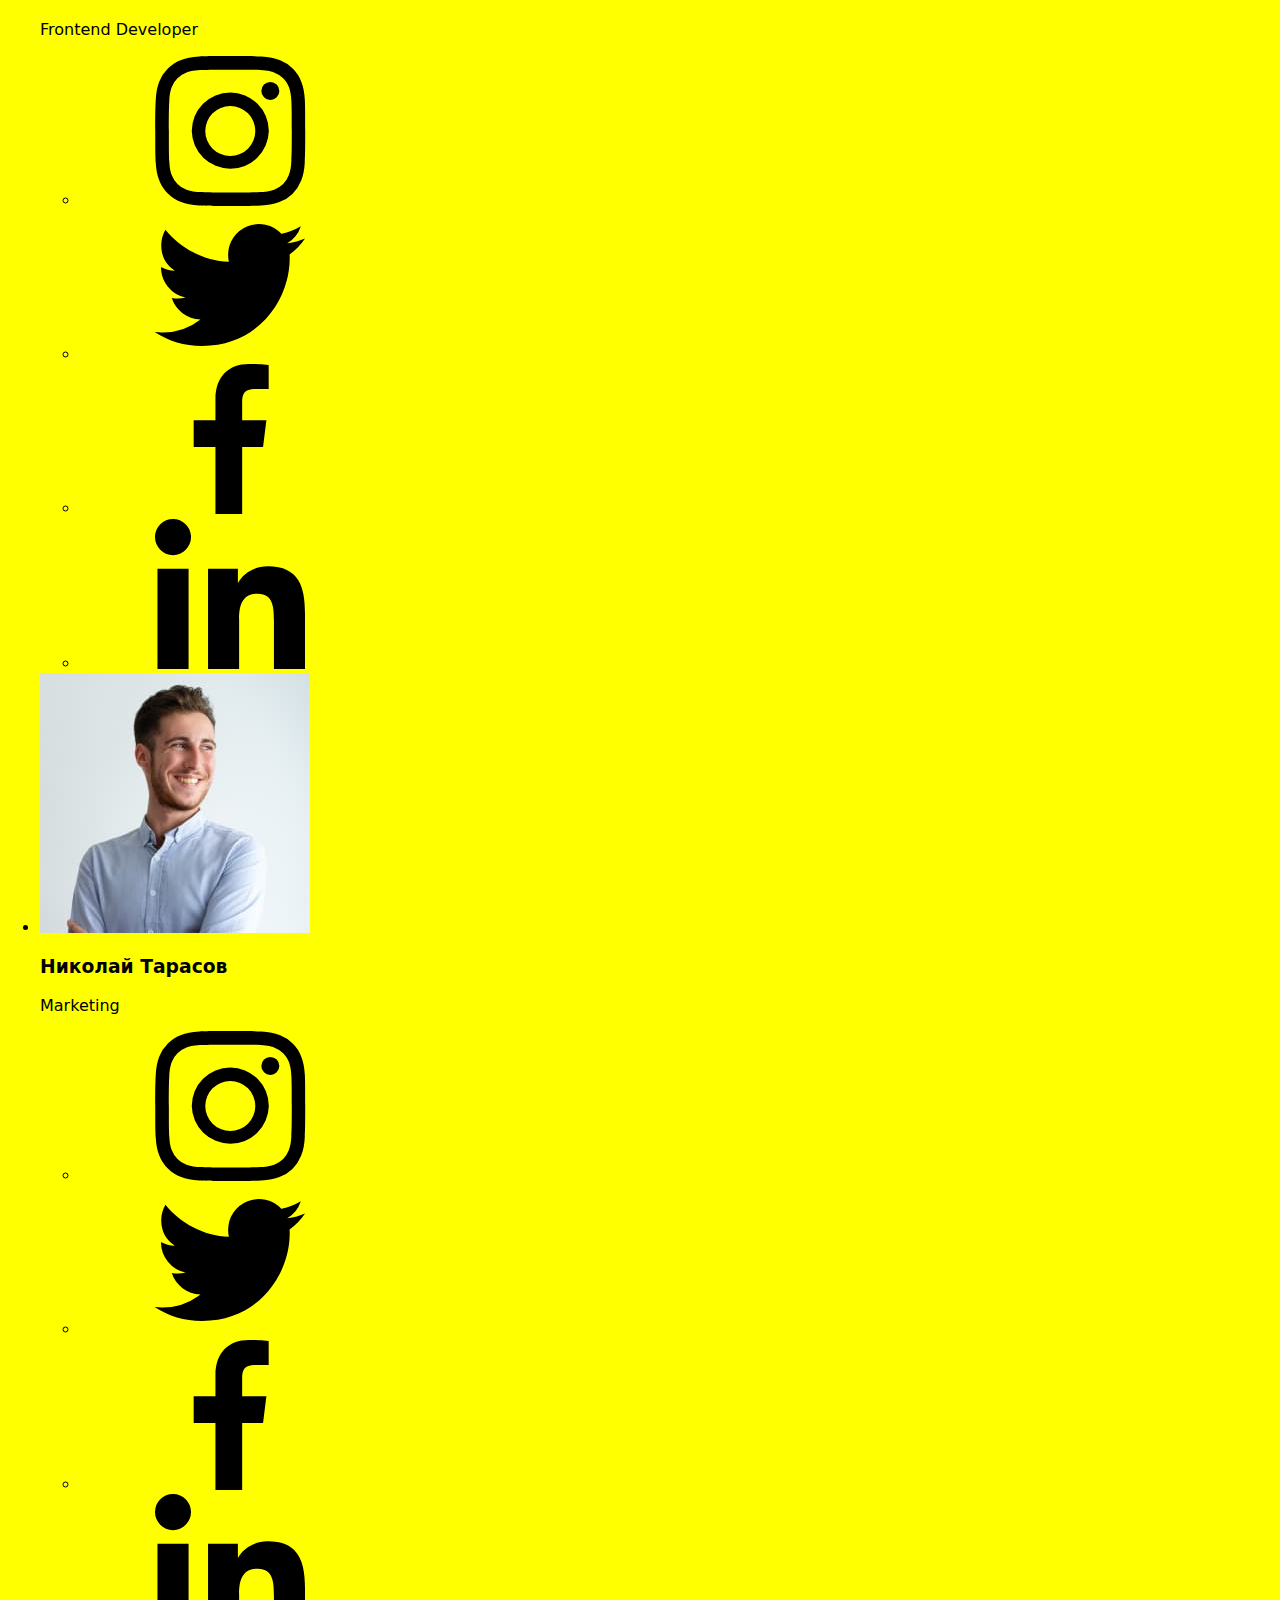
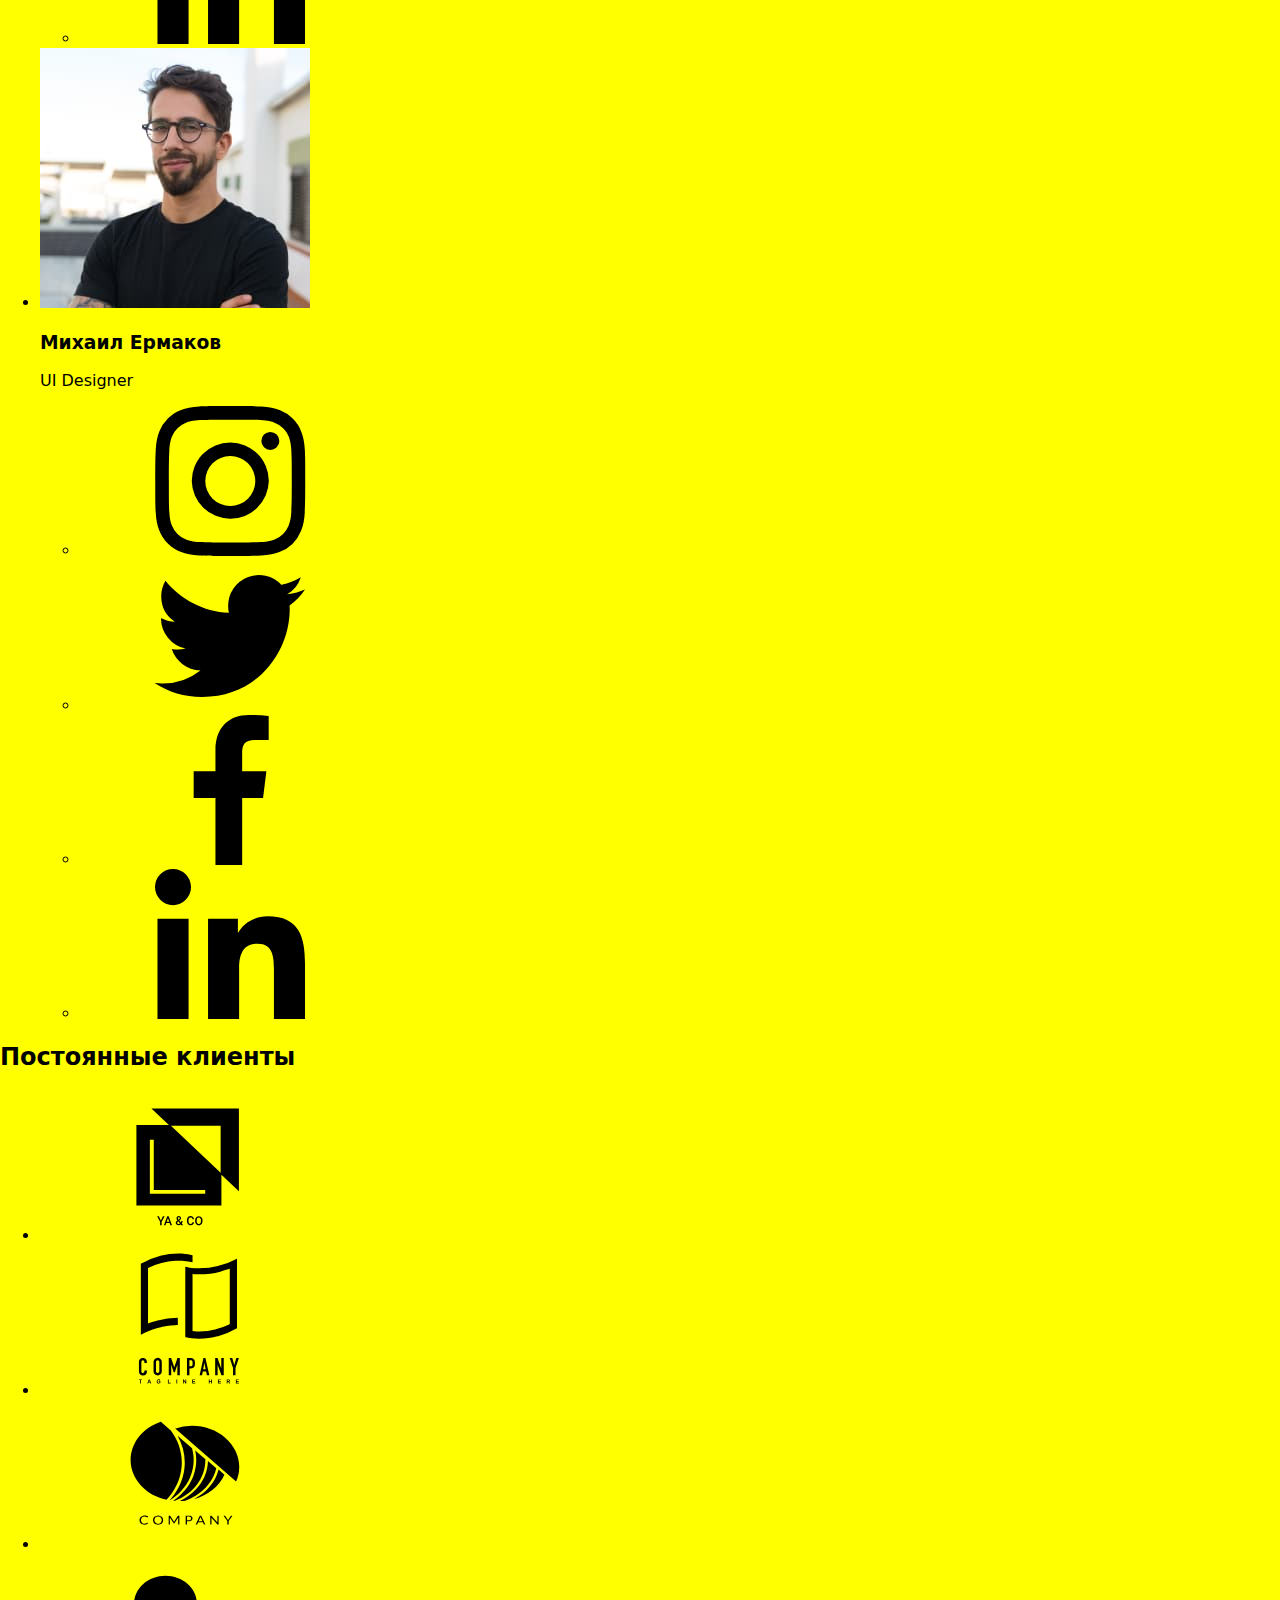
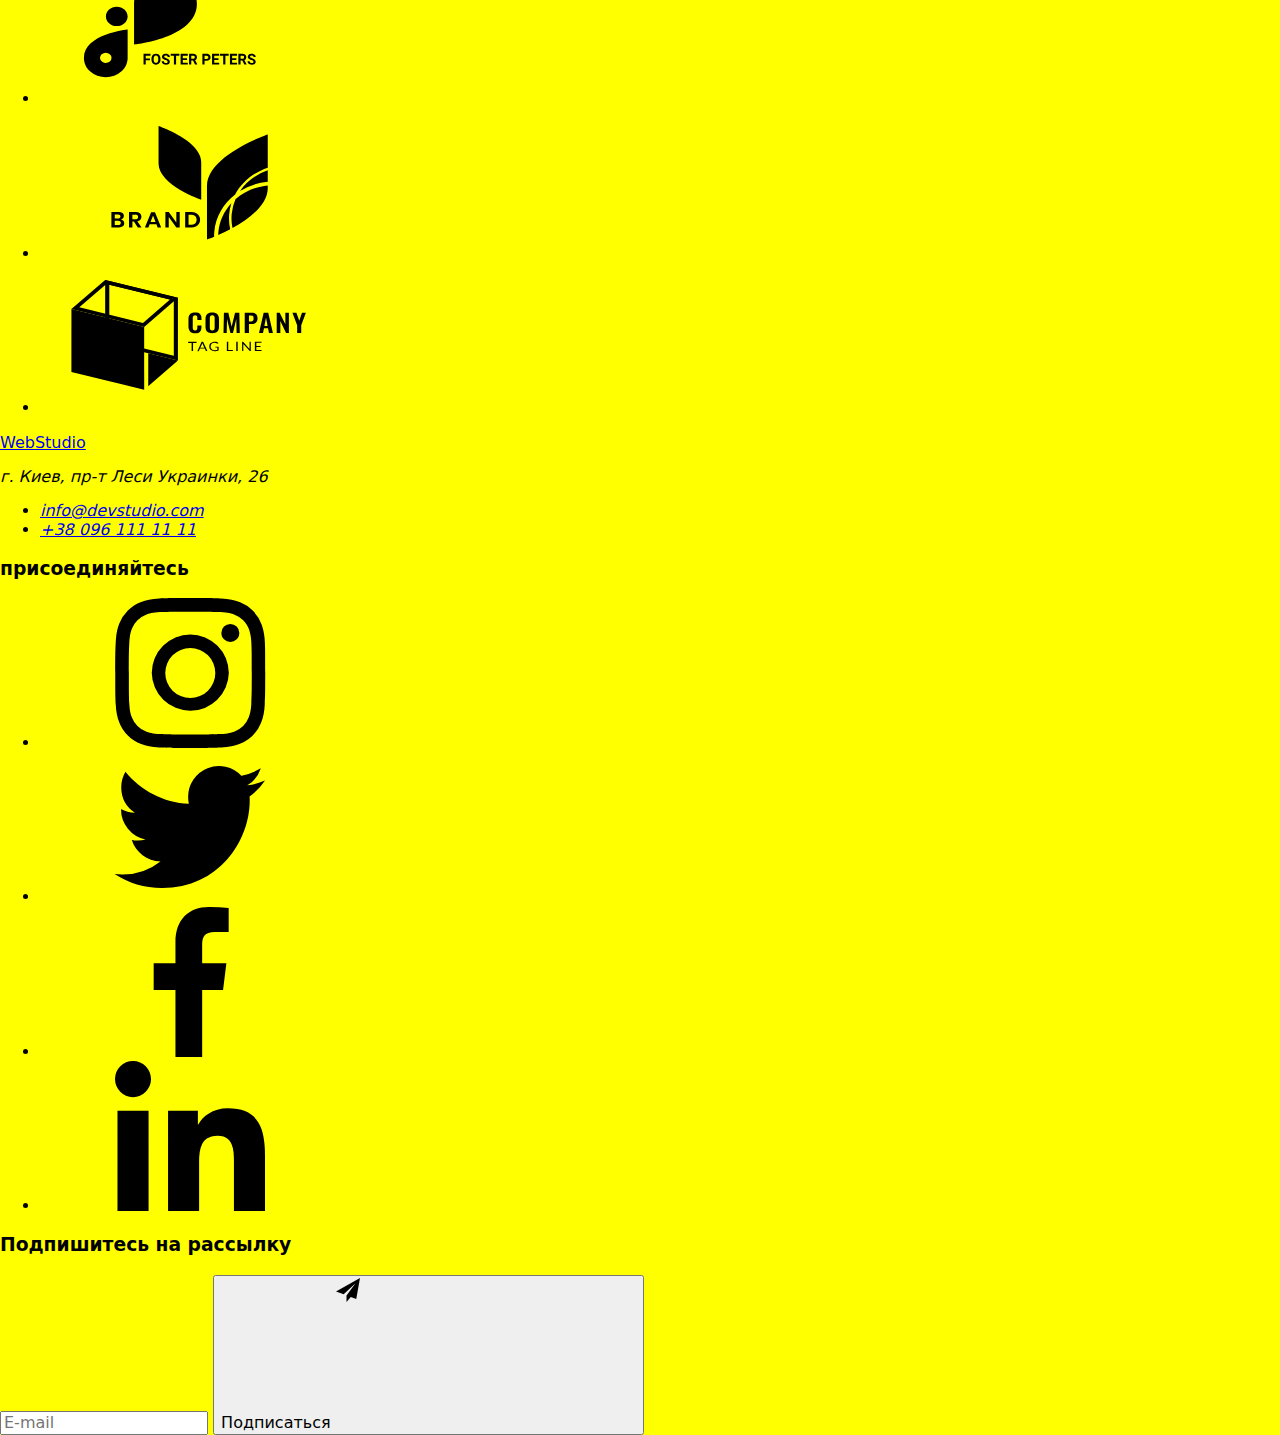
==== commit d9a51176: "hw-7-the-very-beginning" ====
--- a/index.html
+++ b/index.html
@@ -14,11 +14,12 @@
       href="https://cdnjs.cloudflare.com/ajax/libs/modern-normalize/1.1.0/modern-normalize.min.css"
     />
     <link rel="stylesheet" href="./css/styles.css" />
+    <link rel="stylesheet" href="./css/main.min.css" />
   </head>
   <body>
     <header class="page-header">
       <div class="container main-nav">
-        <a href="" class="logo">Web<span class="logo-top">Studio</span></a>
+        <a href="./index.html" class="logo">Web<span class="logo-top">Studio</span></a>
         <nav>
           <ul class="site-nav">
             <li class="nav-item"><a class="link current" href="./index.html">Студия</a></li>
@@ -67,53 +68,54 @@
             </svg>
           </button>
           <form class="modal-form" name="modal-form" autocomplete="on">
-            <h1 class="modal-title">Оставьте свои данные, мы вам перезвоним</h1>
-
-            <div class="field-box">
-              <label class="field-title" for="name"> Имя</label>
-              <div class="field-pic-box">
+            <p class="modal-title">Оставьте свои данные, мы вам перезвоним</p>
+
+            <label class="new-field-box">
+              <span class="new-field-title">Имя</span>
+              <div class="new-icon-box">
                 <input
-                  class="form-field"
+                  class="new-field"
                   type="text"
                   name="user-name"
-                  id="name"
+                  id="user-name"
                   autofocus
                   required
                 />
-                <svg class="field-icon human">
+                <svg class="new-field-icon">
                   <use href="./images/icons.svg#icon-human" width="18"></use>
                 </svg>
               </div>
-            </div>
-
-            <div class="field-box">
-              <label class="field-title" for="phone"> Телефон</label>
-              <div class="field-pic-box">
-                <input class="form-field" type="tel" name="user-phone" id="phone" required />
-                <svg class="field-icon phone">
+            </label>
+
+            <label class="new-field-box">
+              <span class="new-field-title">Телефон</span>
+              <div class="new-icon-box">
+                <input class="new-field" type="tel" name="user-phone" id="user-phone" required />
+                <svg class="new-field-icon">
                   <use href="./images/icons.svg#icon-phone" width="18"></use>
                 </svg>
               </div>
-            </div>
-
-            <div class="field-box">
-              <label class="field-title" for="email"> Почта</label>
-              <div class="field-pic-box">
-                <input class="form-field" type="email" name="user-email" id="email" required />
-                <svg class="field-icon letter">
+            </label>
+
+            <label class="new-field-box">
+              <span class="new-field-title">Почта</span>
+              <div class="new-icon-box">
+                <input class="new-field" type="email" name="user-email" id="user-email" required />
+                <svg class="new-field-icon">
                   <use href="./images/icons.svg#icon-letter" width="18"></use>
                 </svg>
               </div>
-            </div>
-            <div class="comment-box">
-              <label class="field-title" for="comment"> Комментарий</label>
+            </label>
+
+            <label class="">
+              <span class="new-field-title"> Комментарий </span>
               <textarea
-                class="form-field form-comment"
+                class="new-field comment"
                 placeholder="Введите текст"
                 id="comment"
                 required
               ></textarea>
-            </div>
+            </label>
 
             <label class="agreement">
               <input class="checkbox" type="checkbox" name="agreement" id="agreement" />
@@ -123,16 +125,6 @@
                 <a class="agreement-link" href="">Условия договора</a></span
               >
             </label>
-
-            <!-- <input class="checkbox" type="checkbox" name="agreement" id="agreement" required /> -->
-            <!-- <svg class="checkbox-pic">
-                <use href="./images/icons.svg#icon-check-empty" width="16" height="15"></use>
-              </svg> -->
-            <!-- <span class="checkbox-icon"></span>
-              <label class="agreement-text" for="agreement">
-                Соглашаюсь с рассылкой и принимаю
-                <a class="agreement-link" href="">Условия договора</a>
-              </label> -->
 
             <button class="button form-button" type="submit" width="200">Отправить</button>
           </form>
@@ -446,7 +438,7 @@
     <footer class="footer">
       <div class="container bottom-box">
         <div class="contacts-bottom">
-          <a href="" class="logo bottom">Web<span class="logo-bottom">Studio</span></a>
+          <a href="./index.html" class="logo bottom">Web<span class="logo-bottom">Studio</span></a>
           <address class="address">
             <p>г. Киев, пр-т Леси Украинки, 26</p>
             <ul class="link-list">
--- a/css/main.min.css
+++ b/css/main.min.css
@@ -0,0 +1 @@
+body{background-color:#ff0}/*# sourceMappingURL=main.min.css.map */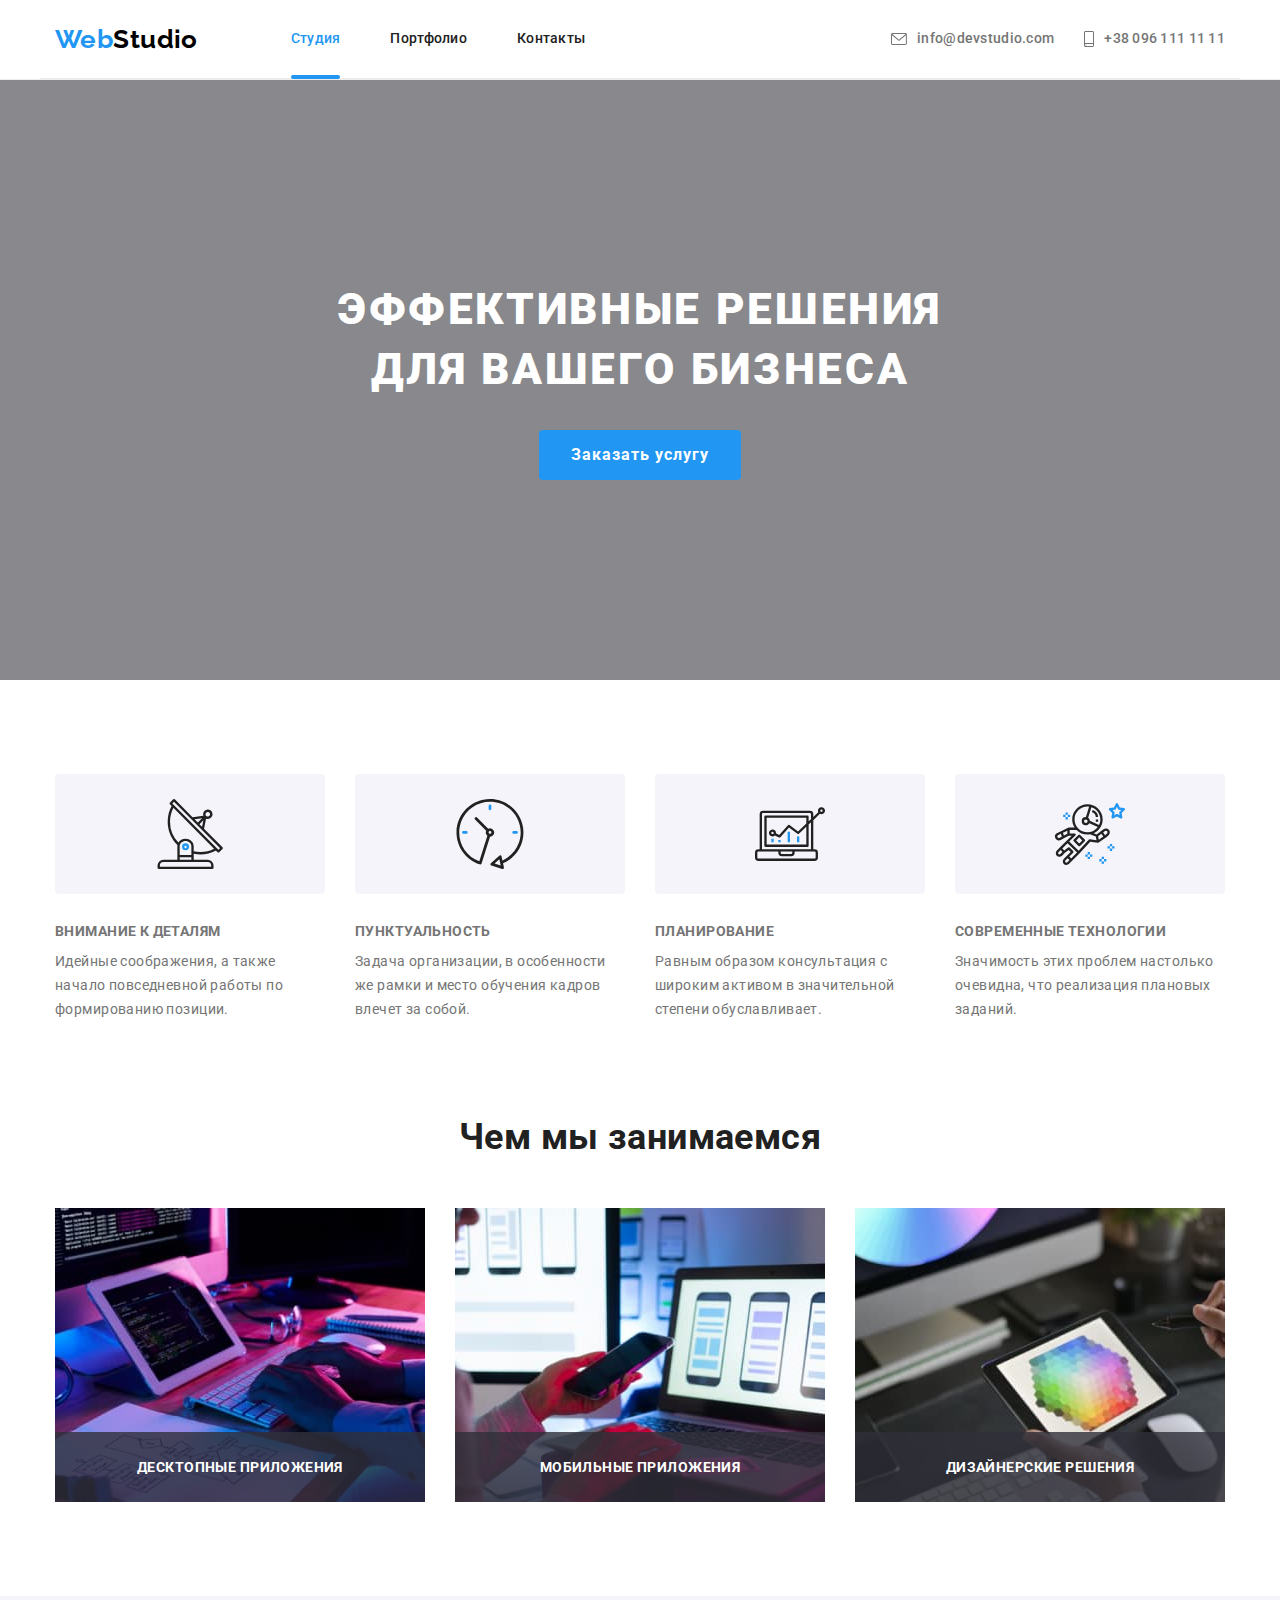
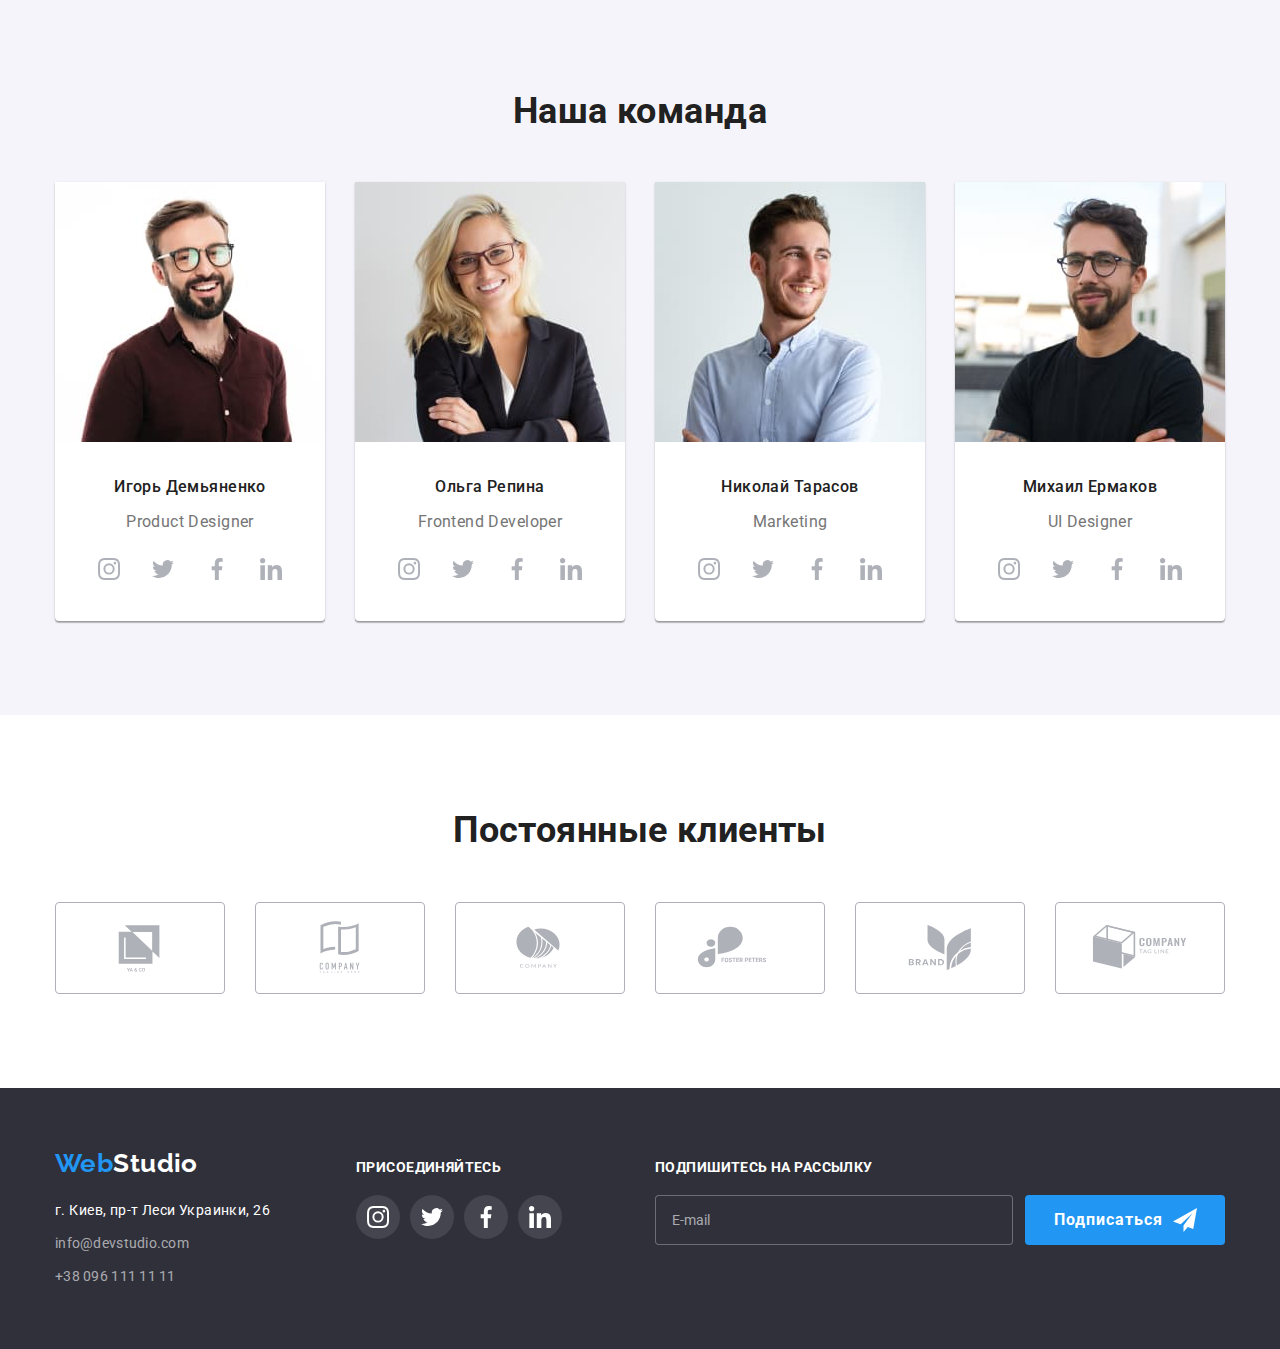
==== commit 1f83e62f: "hw-7-bam" ====
--- a/index.html
+++ b/index.html
@@ -13,48 +13,52 @@
       rel="stylesheet"
       href="https://cdnjs.cloudflare.com/ajax/libs/modern-normalize/1.1.0/modern-normalize.min.css"
     />
-    <link rel="stylesheet" href="./css/styles.css" />
-    <link rel="stylesheet" href="./css/main.min.css" />
+    <link rel="stylesheet" href="./styles.css" />
+    <!-- <link rel="stylesheet" href="./css/main.min.css" /> -->
   </head>
   <body>
     <header class="page-header">
-      <div class="container main-nav">
-        <a href="./index.html" class="logo">Web<span class="logo-top">Studio</span></a>
-        <nav>
-          <ul class="site-nav">
-            <li class="nav-item"><a class="link current" href="./index.html">Студия</a></li>
-            <li class="nav-item"><a class="link" href="./portfolio.html">Портфолио</a></li>
-            <li class="nav-item"><a class="link" href="">Контакты</a></li>
+      <nav class="container main-nav">
+        <a href="./index.html" class="logo">Web<span class="logo__text">Studio</span></a>
+
+        <ul class="site-nav">
+          <li class="site-nav__item">
+            <a class="site-nav__link site-nav__link--current" href="./index.html">Студия</a>
+          </li>
+          <li class="site-nav__item">
+            <a class="site-nav__link" href="./portfolio.html">Портфолио</a>
+          </li>
+          <li class="site-nav__item"><a class="site-nav__link" href="">Контакты</a></li>
+        </ul>
+
+        <div class="contacts">
+          <ul class="contacts__list">
+            <li class="contacts__item">
+              <a class="contacts__link" href="mailto:info@devstudio.com">
+                <svg class="contacts__icon">
+                  <use href="./images/icons.svg#icon-mail" width="16"></use>
+                </svg>
+                <span>info@devstudio.com</span>
+              </a>
+            </li>
+            <li class="contacts__item">
+              <a class="contacts__link" href="tel:+380961111111">
+                <svg class="contacts__icon contacts__icon--width">
+                  <use href="./images/icons.svg#icon-tel" width="10"></use>
+                </svg>
+                <span>+38 096 111 11 11</span>
+              </a>
+            </li>
           </ul>
-        </nav>
-        <div class="nav-right">
-          <ul class="new-list">
-            <li class="new-item">
-              <a class="new-link" href="mailto:info@devstudio.com">
-                <svg class="new-icon mail">
-                  <use href="./images/icons.svg#icon-mail"></use>
-                </svg>
-                <span>info@devstudio.com</span>
-              </a>
-            </li>
-            <li class="new-item">
-              <a class="new-link" href="tel:+380961111111">
-                <svg class="new-icon tel">
-                  <use href="./images/icons.svg#icon-tel"></use>
-                </svg>
-                <span>+38 096 111 11 11</span>
-              </a>
-            </li>
-          </ul>
-        </div>
-      </div>
+        </div>
+      </nav>
     </header>
 
     <main>
       <!--Hero-->
 
       <section class="hero">
-        <h1 class="hero-title">Эффективные решения<br />для вашего бизнеса</h1>
+        <h1 class="hero__title">Эффективные решения<br />для вашего бизнеса</h1>
         <button class="button" type="button" data-modal-open>Заказать услугу</button>
       </section>
 
@@ -62,120 +66,127 @@
 
       <div class="backdrop is-hidden" data-modal>
         <div class="modal">
-          <button class="modal-button" type="button" data-modal-close>
-            <svg class="modal-cross">
+          <button class="modal__close" type="button" data-modal-close>
+            <svg class="modal__icon">
               <use href="./images/icons.svg#icon-cross" width="11"></use>
             </svg>
           </button>
-          <form class="modal-form" name="modal-form" autocomplete="on">
-            <p class="modal-title">Оставьте свои данные, мы вам перезвоним</p>
-
-            <label class="new-field-box">
-              <span class="new-field-title">Имя</span>
-              <div class="new-icon-box">
+          <form class="form" name="form" autocomplete="on">
+            <p class="form__text">Оставьте свои данные, мы вам перезвоним</p>
+
+            <label class="form__item">
+              <span class="form__title">Имя</span>
+              <div class="form__box">
                 <input
-                  class="new-field"
+                  class="form__field"
                   type="text"
                   name="user-name"
                   id="user-name"
                   autofocus
                   required
                 />
-                <svg class="new-field-icon">
+                <svg class="form__icon">
                   <use href="./images/icons.svg#icon-human" width="18"></use>
                 </svg>
               </div>
             </label>
 
-            <label class="new-field-box">
-              <span class="new-field-title">Телефон</span>
-              <div class="new-icon-box">
-                <input class="new-field" type="tel" name="user-phone" id="user-phone" required />
-                <svg class="new-field-icon">
+            <label class="form__item">
+              <span class="form__title">Телефон</span>
+              <div class="form__box">
+                <input class="form__field" type="tel" name="user-phone" id="user-phone" required />
+                <svg class="form__icon">
                   <use href="./images/icons.svg#icon-phone" width="18"></use>
                 </svg>
               </div>
             </label>
 
-            <label class="new-field-box">
-              <span class="new-field-title">Почта</span>
-              <div class="new-icon-box">
-                <input class="new-field" type="email" name="user-email" id="user-email" required />
-                <svg class="new-field-icon">
+            <label class="form__item">
+              <span class="form__title">Почта</span>
+              <div class="form__box">
+                <input
+                  class="form__field"
+                  type="email"
+                  name="user-email"
+                  id="user-email"
+                  required
+                />
+                <svg class="form__icon">
                   <use href="./images/icons.svg#icon-letter" width="18"></use>
                 </svg>
               </div>
             </label>
 
-            <label class="">
-              <span class="new-field-title"> Комментарий </span>
+            <label class="form__item">
+              <span class="form__title"> Комментарий </span>
               <textarea
-                class="new-field comment"
+                class="form__field form__field--comment"
                 placeholder="Введите текст"
                 id="comment"
                 required
               ></textarea>
             </label>
 
-            <label class="agreement">
-              <input class="checkbox" type="checkbox" name="agreement" id="agreement" />
-              <span class="checkbox-icon"></span>
-              <span class="agreement-text"
+            <label class="form__agreement">
+              <input class="form__checkbox" type="checkbox" name="agreement" id="agreement" />
+              <span class="form__checkdraw"></span>
+              <span class="form__confirmation"
                 >Соглашаюсь с рассылкой и принимаю
-                <a class="agreement-link" href="">Условия договора</a></span
+                <a class="form__link" href="">Условия договора</a></span
               >
             </label>
 
-            <button class="button form-button" type="submit" width="200">Отправить</button>
+            <button class="button" type="submit" width="200">Отправить</button>
           </form>
         </div>
       </div>
 
-      <!--Details-->
-
-      <section class="section details">
+      <!--Our features -->
+
+      <section class="section section--cutted">
         <div class="container">
+          <h2 class="section__title visually-hidden">Наши особенности</h2>
           <ul class="features">
-            <li class="features-box">
-              <div class="feature-icon-back">
-                <svg class="feature-icon">
-                  <use href="./images/icons.svg#icon-antenna"></use>
-                </svg>
-              </div>
-              <h3 class="features-title">Внимание к деталям</h3>
+            <li class="features__item">
+              <div class="features__bg">
+                <svg class="features__icon">
+                  <use href="./images/icons.svg#icon-antenna" width="70"></use>
+                </svg>
+              </div>
+              <h3 class="features__title">Внимание к деталям</h3>
               <p>
                 Идейные соображения, а также начало повседневной работы по формированию позиции.
               </p>
             </li>
-            <li class="features-box icon-clock">
-              <div class="feature-icon-back">
-                <svg class="feature-icon">
-                  <use href="./images/icons.svg#icon-clock"></use>
-                </svg>
-              </div>
-              <h3 class="features-title">Пунктуальность</h3>
+            <li class="features__item">
+              <div class="features__bg">
+                <svg class="features__icon">
+                  <use href="./images/icons.svg#icon-clock" width="70"></use>
+                </svg>
+              </div>
+              <h3 class="features__title">Пунктуальность</h3>
               <p>
                 Задача организации, в особенности же рамки и место обучения кадров влечет за собой.
               </p>
             </li>
-            <li class="features-box icon-diagram">
-              <div class="feature-icon-back">
-                <svg class="feature-icon">
-                  <use href="./images/icons.svg#icon-diagram"></use>
-                </svg>
-              </div>
-              <h3 class="features-title">Планирование</h3>
+            <li class="features__item">
+              <div class="features__bg">
+                <svg class="features__icon">
+                  <use href="./images/icons.svg#icon-diagram" width="70"></use>
+                </svg>
+              </div>
+              <h3 class="features__title">Планирование</h3>
               <p>
                 Равным образом консультация с широким активом в значительной степени обуславливает.
               </p>
             </li>
-            <li class="features-box icon-astronaut">
-              <div class="feature-icon-back">
-                <svg class="feature-icon">
-                  <use href="./images/icons.svg#icon-astronaut"></use>
-                </svg>
-              </div>
-              <h3 class="features-title">Современные технологии</h3>
+            <li class="features__item">
+              <div class="features__bg">
+                <svg class="features__icon">
+                  <use href="./images/icons.svg#icon-astronaut" width="70"></use>
+                </svg>
+              </div>
+              <h3 class="features__title">Современные технологии</h3>
               <p>Значимость этих проблем настолько очевидна, что реализация плановых заданий.</p>
             </li>
           </ul>
@@ -186,19 +197,19 @@
 
       <section class="section">
         <div class="container">
-          <h2 class="section-title">Чем мы занимаемся</h2>
-          <ul class="pictures-list">
-            <li class="pic-box-item">
+          <h2 class="section__title">Чем мы занимаемся</h2>
+          <ul class="directions">
+            <li class="directions__item">
               <img src="./images/img-01.jpg" width="370" alt="Друк на клавіатурі" />
-              <h3 class="pic-title">Десктопные приложения</h3>
-            </li>
-            <li class="pic-box-item">
+              <h3 class="directions__title">Десктопные приложения</h3>
+            </li>
+            <li class="directions__item">
               <img src="./images/img-02.jpg" width="370" alt="Телефон та ноутбук" />
-              <h3 class="pic-title">Мобильные приложения</h3>
-            </li>
-            <li class="pic-box-item">
+              <h3 class="directions__title">Мобильные приложения</h3>
+            </li>
+            <li class="directions__item">
               <img src="./images/img-03.jpg" width="370" alt="Айпед" />
-              <h3 class="pic-title">Дизайнерские решения</h3>
+              <h3 class="directions__title">Дизайнерские решения</h3>
             </li>
           </ul>
         </div>
@@ -206,172 +217,173 @@
 
       <!--Our team-->
 
-      <section class="section team">
-        <div class="container teammate">
-          <h2 class="section-title">Наша команда</h2>
-          <ul class="teammate-list">
-            <li class="teammate-item">
+      <section class="section section--bg">
+        <div class="container">
+          <h2 class="section__title">Наша команда</h2>
+
+          <ul class="teammates">
+            <li class="teammates__item">
               <img
-                class="teammate-photo"
+                class="teammates__photo"
                 src="./images/img-11-igor.jpg"
                 width="270"
                 alt="Игорь Демьяненко"
               />
-              <div class="teammate-info">
-                <h3 class="photo-title">Игорь Демьяненко</h3>
-                <p class="position">Product Designer</p>
+              <div class="teammates__info">
+                <h3 class="teammates__title">Игорь Демьяненко</h3>
+                <p class="teammates__position">Product Designer</p>
                 <ul class="networks">
                   <li>
-                    <a class="network-links" href="">
-                      <svg class="network-icon">
-                        <use href="./images/icons.svg#icon-instagram"></use>
-                      </svg>
-                    </a>
-                  </li>
-                  <li>
-                    <a class="network-links" href="">
-                      <svg class="network-icon">
-                        <use href="./images/icons.svg#icon-twitter"></use>
-                      </svg>
-                    </a>
-                  </li>
-                  <li>
-                    <a class="network-links" href="">
-                      <svg class="network-icon">
-                        <use href="./images/icons.svg#icon-facebook"></use>
-                      </svg>
-                    </a>
-                  </li>
-                  <li>
-                    <a class="network-links" href="">
-                      <svg class="network-icon">
-                        <use href="./images/icons.svg#icon-linkedin"></use>
+                    <a class="networks__link" href="">
+                      <svg class="networks__icon">
+                        <use href="./images/icons.svg#icon-instagram" width="22"></use>
+                      </svg>
+                    </a>
+                  </li>
+                  <li>
+                    <a class="networks__link" href="">
+                      <svg class="networks__icon">
+                        <use href="./images/icons.svg#icon-twitter" width="22"></use>
+                      </svg>
+                    </a>
+                  </li>
+                  <li>
+                    <a class="networks__link" href="">
+                      <svg class="networks__icon">
+                        <use href="./images/icons.svg#icon-facebook" width="22"></use>
+                      </svg>
+                    </a>
+                  </li>
+                  <li>
+                    <a class="networks__link" href="">
+                      <svg class="networks__icon">
+                        <use href="./images/icons.svg#icon-linkedin" width="22"></use>
                       </svg>
                     </a>
                   </li>
                 </ul>
               </div>
             </li>
-            <li class="teammate-item">
+            <li class="teammates__item">
               <img
-                class="teammate-photo"
+                class="teammates__photo"
                 src="./images/img-12-olga.jpg"
                 width="270"
                 alt="Ольга Репина"
               />
-              <div class="teammate-info">
-                <h3 class="photo-title">Ольга Репина</h3>
-                <p class="position">Frontend Developer</p>
+              <div class="teammates__info">
+                <h3 class="teammates__title">Ольга Репина</h3>
+                <p class="teammates__position">Frontend Developer</p>
                 <ul class="networks">
                   <li>
-                    <a class="network-links" href="">
-                      <svg class="network-icon">
-                        <use href="./images/icons.svg#icon-instagram"></use>
-                      </svg>
-                    </a>
-                  </li>
-                  <li>
-                    <a class="network-links" href="">
-                      <svg class="network-icon">
-                        <use href="./images/icons.svg#icon-twitter"></use>
-                      </svg>
-                    </a>
-                  </li>
-                  <li>
-                    <a class="network-links" href="">
-                      <svg class="network-icon">
-                        <use href="./images/icons.svg#icon-facebook"></use>
-                      </svg>
-                    </a>
-                  </li>
-                  <li>
-                    <a class="network-links" href="">
-                      <svg class="network-icon">
-                        <use href="./images/icons.svg#icon-linkedin"></use>
+                    <a class="networks__link" href="">
+                      <svg class="networks__icon">
+                        <use href="./images/icons.svg#icon-instagram" width="22"></use>
+                      </svg>
+                    </a>
+                  </li>
+                  <li>
+                    <a class="networks__link" href="">
+                      <svg class="networks__icon">
+                        <use href="./images/icons.svg#icon-twitter" width="22"></use>
+                      </svg>
+                    </a>
+                  </li>
+                  <li>
+                    <a class="networks__link" href="">
+                      <svg class="networks__icon">
+                        <use href="./images/icons.svg#icon-facebook" width="22"></use>
+                      </svg>
+                    </a>
+                  </li>
+                  <li>
+                    <a class="networks__link" href="">
+                      <svg class="networks__icon">
+                        <use href="./images/icons.svg#icon-linkedin" width="22"></use>
                       </svg>
                     </a>
                   </li>
                 </ul>
               </div>
             </li>
-            <li class="teammate-item">
+            <li class="teammates__item">
               <img
-                class="teammate-photo"
+                class="teammates__photo"
                 src="./images/img-13-nick.jpg"
                 width="270"
                 alt="Николай Тарасов"
               />
-              <div class="teammate-info">
-                <h3 class="photo-title">Николай Тарасов</h3>
-                <p class="position">Marketing</p>
+              <div class="teammates__info">
+                <h3 class="teammates__title">Николай Тарасов</h3>
+                <p class="teammates__position">Marketing</p>
                 <ul class="networks">
                   <li>
-                    <a class="network-links" href="">
-                      <svg class="network-icon">
-                        <use href="./images/icons.svg#icon-instagram"></use>
-                      </svg>
-                    </a>
-                  </li>
-                  <li>
-                    <a class="network-links" href="">
-                      <svg class="network-icon">
-                        <use href="./images/icons.svg#icon-twitter"></use>
-                      </svg>
-                    </a>
-                  </li>
-                  <li>
-                    <a class="network-links" href="">
-                      <svg class="network-icon">
-                        <use href="./images/icons.svg#icon-facebook"></use>
-                      </svg>
-                    </a>
-                  </li>
-                  <li>
-                    <a class="network-links" href="">
-                      <svg class="network-icon">
-                        <use href="./images/icons.svg#icon-linkedin"></use>
+                    <a class="networks__link" href="">
+                      <svg class="networks__icon">
+                        <use href="./images/icons.svg#icon-instagram" width="22"></use>
+                      </svg>
+                    </a>
+                  </li>
+                  <li>
+                    <a class="networks__link" href="">
+                      <svg class="networks__icon">
+                        <use href="./images/icons.svg#icon-twitter" width="22"></use>
+                      </svg>
+                    </a>
+                  </li>
+                  <li>
+                    <a class="networks__link" href="">
+                      <svg class="networks__icon">
+                        <use href="./images/icons.svg#icon-facebook" width="22"></use>
+                      </svg>
+                    </a>
+                  </li>
+                  <li>
+                    <a class="networks__link" href="">
+                      <svg class="networks__icon">
+                        <use href="./images/icons.svg#icon-linkedin" width="22"></use>
                       </svg>
                     </a>
                   </li>
                 </ul>
               </div>
             </li>
-            <li class="teammate-item">
+            <li class="teammates__item">
               <img
-                class="teammate-photo"
+                class="teammates__photo"
                 src="./images/img-14-mike.jpg"
                 width="270"
                 alt="Михаил Ермаков"
               />
-              <div class="teammate-info">
-                <h3 class="photo-title">Михаил Ермаков</h3>
-                <p class="position">UI Designer</p>
+              <div class="teammates__info">
+                <h3 class="teammates__title">Михаил Ермаков</h3>
+                <p class="teammates__position">UI Designer</p>
                 <ul class="networks">
                   <li>
-                    <a class="network-links" href="">
-                      <svg class="network-icon">
-                        <use href="./images/icons.svg#icon-instagram"></use>
-                      </svg>
-                    </a>
-                  </li>
-                  <li>
-                    <a class="network-links" href="">
-                      <svg class="network-icon">
-                        <use href="./images/icons.svg#icon-twitter"></use>
-                      </svg>
-                    </a>
-                  </li>
-                  <li>
-                    <a class="network-links" href="">
-                      <svg class="network-icon">
-                        <use href="./images/icons.svg#icon-facebook"></use>
-                      </svg>
-                    </a>
-                  </li>
-                  <li>
-                    <a class="network-links" href="">
-                      <svg class="network-icon">
-                        <use href="./images/icons.svg#icon-linkedin"></use>
+                    <a class="networks__link" href="">
+                      <svg class="networks__icon">
+                        <use href="./images/icons.svg#icon-instagram" width="22"></use>
+                      </svg>
+                    </a>
+                  </li>
+                  <li>
+                    <a class="networks__link" href="">
+                      <svg class="networks__icon">
+                        <use href="./images/icons.svg#icon-twitter" width="22"></use>
+                      </svg>
+                    </a>
+                  </li>
+                  <li>
+                    <a class="networks__link" href="">
+                      <svg class="networks__icon">
+                        <use href="./images/icons.svg#icon-facebook" width="22"></use>
+                      </svg>
+                    </a>
+                  </li>
+                  <li>
+                    <a class="networks__link" href="">
+                      <svg class="networks__icon">
+                        <use href="./images/icons.svg#icon-linkedin" width="22"></use>
                       </svg>
                     </a>
                   </li>
@@ -386,46 +398,46 @@
 
       <section class="section">
         <div class="container">
-          <h2 class="section-title">Постоянные клиенты</h2>
+          <h2 class="section__title">Постоянные клиенты</h2>
           <ul class="customers">
             <li>
-              <a class="customer-link" href="">
-                <svg class="customer-icon">
+              <a class="customers__link" href="">
+                <svg class="customers__icon">
                   <use href="./images/icons.svg#icon-logo-ya-n-co"></use>
                 </svg>
               </a>
             </li>
             <li>
-              <a class="customer-link" href="">
-                <svg class="customer-icon">
+              <a class="customers__link" href="">
+                <svg class="customers__icon">
                   <use href="./images/icons.svg#icon-logo-tagline-here"></use>
                 </svg>
               </a>
             </li>
             <li>
-              <a class="customer-link" href="">
-                <svg class="customer-icon">
+              <a class="customers__link" href="">
+                <svg class="customers__icon">
                   <use href="./images/icons.svg#icon-logo-company"></use>
                 </svg>
               </a>
             </li>
             <li>
-              <a class="customer-link" href="">
-                <svg class="customer-icon">
+              <a class="customers__link" href="">
+                <svg class="customers__icon">
                   <use href="./images/icons.svg#icon-logo-foster-peters"></use>
                 </svg>
               </a>
             </li>
             <li>
-              <a class="customer-link" href="">
-                <svg class="customer-icon">
+              <a class="customers__link" href="">
+                <svg class="customers__icon">
                   <use href="./images/icons.svg#icon-logo-brand"></use>
                 </svg>
               </a>
             </li>
             <li>
-              <a class="customer-link" href="">
-                <svg class="customer-icon">
+              <a class="customers__link" href="">
+                <svg class="customers__icon">
                   <use href="./images/icons.svg#icon-logo-tag-line"></use>
                 </svg>
               </a>
@@ -436,72 +448,73 @@
     </main>
 
     <footer class="footer">
-      <div class="container bottom-box">
-        <div class="contacts-bottom">
-          <a href="./index.html" class="logo bottom">Web<span class="logo-bottom">Studio</span></a>
-          <address class="address">
+      <div class="container footer__flex">
+        <div class="footer__contacts">
+          <a href="./index.html" class="logo">Web<span class="logo__text--inverse">Studio</span></a>
+          <address class="footer__address">
             <p>г. Киев, пр-т Леси Украинки, 26</p>
-            <ul class="link-list">
-              <li class="contacts-item">
-                <a class="link-bottom" href="mailto:info@devstudio.com">info@devstudio.com</a>
+            <ul class="footer__list">
+              <li class="footer__item">
+                <a class="footer__link" href="mailto:info@devstudio.com">info@devstudio.com</a>
               </li>
-              <li class="contacts-item">
-                <a class="link-bottom" href="tel:+380961111111">+38 096 111 11 11</a>
+              <li class="footer__item">
+                <a class="footer__link" href="tel:+380961111111">+38 096 111 11 11</a>
               </li>
             </ul>
           </address>
         </div>
-        <div class="social-networks">
-          <h3 class="social-networks-title">присоединяйтесь</h3>
-          <ul class="networks">
-            <li>
-              <a class="network-links" href="">
-                <svg class="network-icon">
-                  <use href="./images/icons.svg#icon-instagram"></use>
-                </svg>
-              </a>
-            </li>
-            <li>
-              <a class="network-links" href="">
-                <svg class="network-icon">
-                  <use href="./images/icons.svg#icon-twitter"></use>
-                </svg>
-              </a>
-            </li>
-            <li>
-              <a class="network-links" href="">
-                <svg class="network-icon">
-                  <use href="./images/icons.svg#icon-facebook"></use>
-                </svg>
-              </a>
-            </li>
-            <li>
-              <a class="network-links" href="">
-                <svg class="network-icon">
-                  <use href="./images/icons.svg#icon-linkedin"></use>
+        <div class="footer__join">
+          <h3 class="footer__title">присоединяйтесь</h3>
+          <ul class="networks networks--join">
+            <li>
+              <a class="networks__link" href="">
+                <svg class="networks__icon">
+                  <use href="./images/icons.svg#icon-instagram" width="22"></use>
+                </svg>
+              </a>
+            </li>
+            <li>
+              <a class="networks__link" href="">
+                <svg class="networks__icon">
+                  <use href="./images/icons.svg#icon-twitter" width="22"></use>
+                </svg>
+              </a>
+            </li>
+            <li>
+              <a class="networks__link" href="">
+                <svg class="networks__icon">
+                  <use href="./images/icons.svg#icon-facebook" width="22"></use>
+                </svg>
+              </a>
+            </li>
+            <li>
+              <a class="networks__link" href="">
+                <svg class="networks__icon">
+                  <use href="./images/icons.svg#icon-linkedin" width="22"></use>
                 </svg>
               </a>
             </li>
           </ul>
         </div>
-        <div class="subscription">
-          <h3 class="social-networks-title">Подпишитесь на рассылку</h3>
-          <div class="subscribe-box">
+        <div class="footer__subscription">
+          <h3 class="footer__title">Подпишитесь на рассылку</h3>
+          <form class="footer__form">
             <label>
               <input
-                class="subscribe-mail"
+                class="footer__field"
                 type="email"
                 name="subscribe-email"
                 placeholder="E-mail"
+                required
               />
             </label>
-            <button class="subscribe-button" type="submit">
+            <button class="footer__button" type="submit">
               Подписаться
-              <svg class="subscribe-icon">
+              <svg class="footer__icon">
                 <use href="./images/icons.svg#icon-paper-plane" width="24" height="24"></use>
               </svg>
             </button>
-          </div>
+          </form>
         </div>
       </div>
     </footer>
--- a/styles.css
+++ b/styles.css
@@ -0,0 +1,1029 @@
+/* Колір основного тексту #757575 */
+/* Колір другорядного тексту #212121  */
+/* Білий текст №FFFFFF */
+/* Акцент #2196F3 */
+/* Контакти rgba(255, 255, 255, 0.6) */
+/* Остновний фон #FFFFFF */
+/* Другорядний фон: #F5F4FA */
+
+/* global ------------ */
+
+/* variables */
+:root {
+    --primary-text-color: #757575;
+    --title-text-color: #212121;
+    --accent-color: #2196F3;
+    --alt-text-color: #ffffff; 
+    --primary-white-color: #FFFFFF;
+    --secondary-white-color: #F5F4FA; 
+    --background-color: #2F303A;
+    --background-transparent-color: rgba(47, 48, 58, 0.8);
+    --black-color: #000000;
+    --accent-button-color: #188CE8;
+    --line-color: #ECECEC;
+    --border-color: #EEEEEE;
+    --bg-hero-color: #C4C4C4;
+    --ovelray-color: rgba(47, 48, 58, 0.4);
+    --social-networks-color: #AFB1B8;
+    --grey-networks-color: rgba(255,255,255,0.1);
+    --overlay-color: rgba(0, 0, 0, 0.2);
+    --button-border-color: rgba(0, 0, 0, 0.1);
+    --project-description-color: rgba(33, 150, 243, 0.9);
+    --line-grey-color: rgba(255, 255, 255, 0.3);
+    --field-border-color: rgba(33, 33, 33, 0.2);
+    --comment-text-color: rgba(117, 117, 117, 0.5);
+    --email-grey-color: rgba(255, 255, 255, 0.6);
+    
+}
+
+/* base */
+body {    
+    color: var(--primary-text-color);
+    background-color: var(--primary-white-color); 
+
+    font-family: Roboto, sans-serif;
+    font-weight: 400;
+    font-size: 14px;
+    line-height: 1.71;
+    letter-spacing: 0.03em;
+}
+
+h1, h2, h3, h4, h5, h6, p, ul, label, input, textarea {
+    margin: 0;
+    padding: 0;
+}
+
+ul {
+    list-style: none;
+}
+
+img {
+    display: block;
+}
+
+/* placeholder */
+.container {
+    width: 1200px;
+    margin: 0 auto;
+    padding-left: 15px;
+    padding-right: 15px;
+}
+
+/* placeholder */
+.button { 
+    
+    display: inline-block;
+    align-self: center;
+
+    padding: 10px 32px;
+    max-width: fit-content;
+    border: none;
+    border-radius: 4px;
+    cursor: pointer;
+
+    background-color: var(--accent-color);
+    color: var(--alt-text-color);
+
+    font-family: inherit;
+    font-weight: 700;
+    font-size: 16px;
+    line-height: 1.88;
+    letter-spacing: 0.06em;
+    text-align: center;
+
+    transition: box-shadow 250ms cubic-bezier(0.4, 0, 0.2, 1),
+            background-color 250ms cubic-bezier(0.4, 0, 0.2, 1);
+}
+
+.button:hover,
+.button:focus {
+    background-color: var(--accent-button-color);
+    box-shadow: 0px 4px 4px rgba(0, 0, 0, 0.25);
+}
+
+/* placeholder */
+.visually-hidden {
+    position: absolute;
+    width: 1px;
+    height: 1px;
+    margin: -1px;
+    border: 0;
+    padding: 0;
+    white-space: nowrap;
+    clip-path: inset(100%);
+    clip: rect(0 0 0 0);
+    overflow: hidden;
+}
+
+/* placeholder */
+/* --- section */
+.section {
+    padding-top: 94px;
+    padding-bottom: 94px;
+}
+
+.section--cutted {
+    padding-bottom: 0;
+}
+
+.section--bg {
+    background-color: var(--secondary-white-color);
+
+}
+
+.section__title {
+    margin: 0 auto 50px;
+
+    color: var(--title-text-color);
+
+    font-weight: 700;
+    font-size: 36px;
+    line-height: 1.17;
+    text-align: center;
+
+}
+
+/* placeholder */
+/* --- networks - separate file */
+.networks {
+    display: flex;
+    gap: 10px;
+}
+
+.networks__link {
+    display: flex;
+    width: 44px;
+    height: 44px;
+    border-radius: 50%;
+    background-color: var(--primary-white-color);
+
+    transition: background-color 250ms cubic-bezier(0.4, 0, 0.2, 1),
+        fill 250ms cubic-bezier(0.4, 0, 0.2, 1);
+}
+
+.networks__icon {
+    margin: auto;
+    width: 22px;
+    height: 22px;
+    fill: var(--social-networks-color);
+
+    transition: fill 250ms cubic-bezier(0.4, 0, 0.2, 1);
+
+}
+
+/* THE ORDER OF NEXT 4 PROPERTIES IS IMPORTANT */
+.networks--join .networks__link {
+    background-color: var(--grey-networks-color);
+}
+
+.networks--join .networks__icon {
+    fill: var(--primary-white-color);
+}
+
+.networks__link:hover,
+.networks__link:focus {
+    background-color: var(--accent-color);
+}
+
+.networks__link:hover .networks__icon,
+.networks__link:focus .networks__icon {
+    fill: var(--primary-white-color);
+}
+
+/* NNNNNNNNNNNNNNNNEEEEEEEEEEEEEEEEEWWWWWWWWWWWWWWWW */
+
+/* === page-header */
+
+.page-header {
+    display: flex;
+    border-bottom: 1px solid var(--line-color);
+    height: 80px;
+}
+
+/* === main-nav */
+
+.main-nav {
+    display: flex;
+    align-items: center;
+    border-bottom: 1px solid var(--line-color);
+}
+
+/* === logo */
+
+.logo {
+    display: inline-block;
+
+    color: var(--accent-color);
+
+    font-family: Raleway, sans-serif;
+    font-weight: 700;
+    font-size: 26px;
+    line-height: 1.19;
+    text-decoration: none;
+}
+
+.logo__text {
+    color: var(--black-color);
+}
+
+.logo__text--inverse {
+    color: var(--alt-text-color);
+    margin-bottom: 20px;
+}
+
+/* === site-nav */
+
+.site-nav {
+    display: flex;
+    height: 80px;
+
+    padding-left: 0;
+    margin-left: 93px;
+    gap: 50px;
+}
+
+.site-nav__item {
+    position: relative;
+
+    display: flex;
+    align-items: center;
+}
+
+.site-nav__link {
+    color: var(--title-text-color);
+
+    font-weight: 500;
+    font-size: 14px;
+    line-height: 1.14;
+    text-decoration: none;
+    letter-spacing: 0.02em;
+
+    transition: color 250ms cubic-bezier(0.4, 0, 0.2, 1);
+}
+
+.site-nav__link--current {
+    color: var(--accent-color);
+
+}
+
+.site-nav__link--current::after {
+    content: '';
+    position: absolute;
+    display: block;
+    bottom: 0;
+    width: 100%;
+    height: 4px;
+    background-color: #2196F3;
+    border-radius: 2px;
+}
+
+.site-nav__link:hover,
+.site-nav__link:focus {
+    color: var(--accent-color);
+}
+
+/* === contacts */
+
+.contacts {
+    margin-left: auto;
+    display: flex;
+    align-items: center;
+    height: 80px;
+}
+
+.contacts__list {
+    display: flex;
+    gap: 30px;
+    justify-content: flex-end;
+}
+
+.contacts__link {
+    display: flex;
+    align-items: center;
+    justify-content: space-between;
+    gap: 10px;
+
+    text-decoration: none;
+    color: var(--primary-text-color);
+    font-weight: 500;
+    letter-spacing: 0.02em;
+    line-height: 1.14;
+
+    transition: color 250ms cubic-bezier(0.4, 0, 0.2, 1);
+}
+
+.contacts__icon {
+    width: 16px;
+    height: 16px;
+    fill: var(--primary-text-color);
+
+    transition: fill 250ms cubic-bezier(0.4, 0, 0.2, 1);
+}
+
+.contacts__icon--width {
+    width: 10px;
+}
+
+.contacts__link:hover,
+.contacts__link:focus {
+    color: var(--accent-color);
+}
+
+.contacts__link:hover .contacts__icon,
+.contacts__link:focus .contacts__icon {
+    fill: var(--accent-color);
+}
+
+/* === hero */
+
+.hero {
+    padding-top: 200px;
+    padding-bottom: 200px;
+    margin-left: auto;
+    margin-right: auto;
+    max-width: 1600px;
+    height: 600px;
+ 
+    text-align: center;
+
+    background-color: var(--bg-hero-color);
+ 
+    background-image:
+        linear-gradient(to right, var(--ovelray-color), var(--ovelray-color)),
+        url('../images/hero-main.jpg');
+    background-repeat: no-repeat;
+    background-position: center;
+    background-size: cover;
+}
+
+.hero__title {
+    margin-bottom: 30px;
+
+    color: var(--alt-text-color);
+
+    font-weight: 900;
+    font-size: 44px;
+    line-height: 1.36;
+    letter-spacing: 0.06em;
+    text-transform: uppercase;
+
+}
+
+/* === backdrop */
+
+.backdrop {
+    position: fixed;
+    top: 0;
+    left: 0;
+    z-index: 2;
+
+    width: 100%;
+    height: 100%;
+
+    background-color: var(--overlay-color);
+    opacity: 1;
+    transition: opacity 250ms cubic-bezier(0.4, 0, 0.2, 1);
+}
+
+.backdrop.is-hidden {
+
+    opacity: 0;
+    pointer-events: none;
+
+}
+
+/* === modal */
+
+.modal {
+    position: absolute;
+    left: 50%;
+    top: 50%;
+    transform: translate(-50%, -50%) scale(1.0);
+
+    width: 528px;
+    height: 581px;
+
+    background-color: var(--primary-white-color);
+    border-radius: 4px;
+    box-shadow: 0px 1px 3px rgba(0, 0, 0, 0.12),
+        0px 1px 1px rgba(0, 0, 0, 0.14), 0px 2px 1px rgba(0, 0, 0, 0.2);
+
+
+}
+
+.modal__close {
+    position: absolute;
+    z-index: 2;
+    display: flex;
+    justify-content: center;
+    align-items: center;
+    width: 30px;
+    height: 30px;
+    top: 8px;
+    right: 8px;
+
+    border-radius: 50%;
+    background-color: var(--primary-white-color);
+    border: 1px solid var(--button-border-color);
+    cursor: pointer;
+
+    transition: box-shadow 250ms cubic-bezier(0.4, 0, 0.2, 1);
+}
+
+.modal__icon {
+    width: 11px;
+    height: 11px;
+    fill: var(--black-color);
+
+    transition: fill 250ms cubic-bezier(0.4, 0, 0.2, 1);
+}
+
+.modal__close:hover,
+.modal__close:focus {
+    box-shadow: 0px 4px 4px rgba(0, 0, 0, 0.25);
+}
+
+.modal__close:hover .modal__icon,
+.modal__close:focus .modal__icon {
+    fill: var(--accent-color);
+}
+
+/* === form */
+
+.form {
+    display: flex;
+    flex-direction: column;
+
+    padding: 40px;
+}
+
+.form__text {
+    margin-bottom: 12px;
+
+    font-weight: 700;
+    font-size: 20px;
+    line-height: 1.15;
+    letter-spacing: 0.03em;
+    text-align: center;
+
+    color: var(--title-text-color);
+}
+
+.form__item {
+    position: relative;
+    display: flex;
+    flex-direction: column;
+
+    margin-bottom: 10px;
+}
+
+
+.form__title {
+    display: block;
+    margin-bottom: 4px;
+    box-sizing: inherit;
+    text-align: initial;
+
+    font-family: 'Roboto';
+    font-style: normal;
+    font-weight: 400;
+    font-size: 12px;
+    line-height: 1.17;
+    letter-spacing: 0.01em;
+
+    color: var(--primary-text-color);
+}
+
+.form__box {
+    position: relative;
+
+}
+
+.form__field {
+    display: block;
+    padding: 1px 1px 1px 42px;
+
+    width: 100%;
+    height: 40px;
+    border: 1px solid var(--comment-text-color);
+    border-radius: 4px;
+    outline: transparent;
+    cursor: text;
+
+    transition: border-color 250ms cubic-bezier(0.4, 0, 0.2, 1);
+}
+
+.form__field--comment {
+    width: 100%;
+    height: 120px;
+    padding: 12px 16px;
+
+
+    font-weight: 400;
+    font-size: 14px;
+    line-height: 1.14;
+    letter-spacing: 0.01em;
+
+    color: var(--title-text-color);
+
+    resize: none;
+}
+
+.form__field--comment::placeholder {
+    color: var(--comment-text-color);
+}
+
+.form__icon {
+    position: absolute;
+    left: 12px;
+    top: 50%;
+    z-index: 2;
+    cursor: pointer;
+
+    width: 18px;
+    height: 18px;
+    fill: var(--title-text-color);
+    transform: translatey(-50%);
+    transition: fill 250ms cubic-bezier(0.4, 0, 0.2, 1);
+}
+
+.form__agreement {
+    display: flex;
+    justify-content: center;
+    align-items: center;
+    margin-top: 10px;
+    margin-bottom: 30px;
+
+    font-weight: 400;
+    font-size: 14px;
+    line-height: 1.71;
+    letter-spacing: 0.03em;
+}
+
+.form__checkbox {
+    position: absolute;
+    white-space: nowrap;
+    width: 1px;
+    height: 1px;
+    overflow: hidden;
+    border: 0;
+    padding: 0;
+    clip: rect(0 0 0 0);
+    clip-path: inset(50%);
+    margin: -1px;
+}
+
+.form__confirmation {
+    margin-left: 8px;
+}
+
+.form__link {
+    color: var(--accent-color);
+}
+
+.form__checkdraw {
+    display: inline-block;
+
+    width: 16px;
+    height: 15px;
+
+    background-image: url(../images/check-empty.svg);
+    border-radius: 2px;
+    background-repeat: no-repeat;
+    background-position: center;
+
+    transition: background-color 250ms cubic-bezier(0.4, 0, 0.2, 1),
+        background-image 250ms cubic-bezier(0.4, 0, 0.2, 1);
+
+}
+
+
+
+.form__checkbox:checked+.form__checkdraw {
+    background-color: var(--accent-color);
+    background-image: url(../images/check-full.svg);
+
+}
+
+.form__item:hover .form__icon {
+    fill: var(--accent-color);
+}
+
+.form__field:hover,
+.form__field:focus {
+    border-color: var(--accent-color);
+}
+
+.form__field:focus+.form__icon {
+    fill: var(--accent-color);
+
+}
+
+/* === features */
+
+.features {
+    display: flex;
+    justify-content: space-between;
+}
+
+.features-title {
+    color: var(--title-text-color);
+}
+
+.features__item {
+    width: 270px;
+}
+
+.features__bg {
+    display: flex;
+    justify-content: center;
+    align-items: center;
+    width: 270px;
+    height: 120px;
+    background-color: var(--secondary-white-color);
+    border-radius: 4px;
+    margin-bottom: 30px;
+}
+
+.features__icon {
+    display: block;
+    width: 70px;
+    height: 70px;
+}
+
+.features__title {
+    margin: 0 auto 10px;
+
+    font-weight: 700;
+    font-size: 14px;
+    line-height: 1.14;
+    text-transform: uppercase;
+}
+
+/* === directions  */
+
+.directions {
+    display: flex;
+    flex-wrap: wrap;
+    gap: 30px;
+}
+
+.directions__item {
+    position: relative;
+
+    display: flex;
+    justify-content: center;
+}
+
+.directions__title {
+    position: absolute;
+    bottom: 0;
+    z-index: 1;
+
+    width: 100%;
+    padding-top: 27px;
+    padding-bottom: 27px;
+    text-align: center;
+
+    color: var(--primary-white-color);
+    background-color: var(--background-transparent-color);
+
+    font-weight: 700;
+    font-size: 14px;
+    line-height: 16px;
+    letter-spacing: 0.03em;
+    text-transform: uppercase;
+}
+
+/* === teammates */
+
+.teammates {
+    display: flex;
+    flex-wrap: wrap;
+    gap: 30px;
+}
+
+.teammates__item {
+    text-align: center;
+    background-color: var(--primary-white-color);
+    border-radius: 0 0 4px 4px;
+    box-shadow: 0px 1px 3px rgba(0, 0, 0, 0.12),
+        0px 1px 1px rgba(0, 0, 0, 0.14),
+        0px 2px 1px rgba(0, 0, 0, 0.2);
+}
+
+.teammates__title {
+    margin-bottom: 10px;
+
+    color: var(--title-text-color);
+
+    font-weight: 500;
+    font-size: 16px;
+    line-height: 1.9;
+}
+
+.teammates__position {
+    margin-bottom: 16px;
+
+    font-size: 16px;
+    line-height: 1.19;
+}
+
+.teammates__info {
+    padding: 30px 32px;
+}
+
+/* === customers */ 
+
+.customers {
+    display: flex;
+    gap: 30px;
+}
+
+.customers__link {
+    display: flex;
+    justify-content: center;
+    align-items: center;
+    width: 170px;
+    height: 92px;
+    border: 1px solid var(--social-networks-color);
+    border-radius: 4px;
+
+    transition: border-color 250ms cubic-bezier(0.4, 0, 0.2, 1),
+        fill 250ms cubic-bezier(0.4, 0, 0.2, 1);
+
+}
+
+.customers__icon {
+    width: 106px;
+    height: 60px;
+    fill: var(--social-networks-color);
+    transition: fill 250ms cubic-bezier(0.4, 0, 0.2, 1);
+}
+
+.customers__link:hover,
+.customers__link:focus {
+    border-color: var(--accent-color);
+
+}
+
+.customers__link:hover .customers__icon,
+.customers__link:focus .customers__icon {
+    fill: var(--accent-color);
+}
+
+/* === footer */
+
+.footer {
+    padding: 60px 0;
+    background-color: var(--background-color);
+}
+
+.footer__flex {
+    display: flex;
+}
+
+.footer__contacts {
+    width: 231px;
+}
+
+.footer__address {
+    font-style: normal;
+    margin-top: 20px;
+    color: var(--alt-text-color);
+}
+
+.footer__link {
+    color: var(--email-grey-color);
+    font-size: 14px;
+    font-weight: 400;
+    line-height: 1.71;
+    letter-spacing: 0.02em;
+    text-decoration: none;
+
+    transition: color 250ms cubic-bezier(0.4, 0, 0.2, 1);
+}
+
+.footer__item {
+    padding-top: 9px;
+}
+
+.footer__join {
+    margin-left: 70px;
+    padding-top: 12px;
+}
+
+.footer__title {
+    margin-bottom: 20px;
+
+    color: var(--alt-text-color);
+    font-weight: 700;
+    font-size: 14px;
+    line-height: 1.14;
+    text-transform: uppercase;
+}
+
+.footer__subscription {
+    margin-left: auto;
+    padding-top: 12px;
+}
+
+.footer__form {
+    display: flex;
+    gap: 12px;
+
+}
+
+.footer__field {
+    display: flex;
+    width: 358px;
+    height: 50px;
+    padding-left: 16px;
+
+    border-radius: 4px;
+    border: 1px solid var(--line-grey-color);
+    background-color: var(--background-color);
+
+    color: var(--primary-white-color);
+}
+
+.footer__field::placeholder {
+    color: var(--email-grey-color)
+}
+
+.footer__button {
+    display: flex;
+    width: 200px;
+    height: 50px;
+    gap: 10px;
+    padding-left: 29px;
+    justify-content: center;
+    align-items: center;
+
+    border: none;
+    border-radius: 4px;
+    cursor: pointer;
+
+    background-color: var(--accent-color);
+    color: var(--alt-text-color);
+
+    font-family: inherit;
+    font-weight: 700;
+    font-size: 16px;
+    line-height: 1.88;
+    letter-spacing: 0.06em;
+
+    transition: background-color 250ms cubic-bezier(0.4, 0, 0.2, 1);
+}
+
+
+.footer__icon {
+    display: flex;
+    fill: var(--primary-white-color);
+    height: 24px;
+}
+
+.footer__link:hover,
+.footer__link:focus {
+    color: var(--accent-color);
+}
+
+.footer__button:hover,
+.footer__button:focus {
+    background-color: var(--accent-button-color);
+}
+
+/* PORTFOLIO =========== */
+
+/* === filters */
+
+.filters {
+    display: flex;
+    margin-bottom: 50px;
+    justify-content: center;
+    gap: 8px;
+}
+
+.filters__button {
+    padding: 6px 22px;
+    border: none;
+    border-radius: 4px;
+    cursor: pointer;
+
+    background-color: var(--secondary-white-color);
+    color: var(--title-text-color);
+
+    font-family: inherit;
+    font-weight: 500;
+    font-size: 16px;
+    line-height: 1.63;
+
+    transition: background-color 250ms cubic-bezier(0.4, 0, 0.2, 1),
+        color 250ms cubic-bezier(0.4, 0, 0.2, 1), box-shadow 250ms cubic-bezier(0.4, 0, 0.2, 1);
+
+}
+
+
+.filters__button:hover,
+.filters__button:focus {
+    background-color: var(--accent-color);
+    color: var(--alt-text-color);
+    box-shadow: 0px 3px 1px rgba(0, 0, 0, 0.1),
+        0px 1px 2px rgba(0, 0, 0, 0.08),
+        0px 2px 2px rgba(0, 0, 0, 0.12);
+    ;
+}
+
+/* === projects */
+
+
+.projects {
+    display: flex;
+    flex-wrap: wrap;
+    gap: 30px;
+}
+
+.projects__item {
+    background-color: var(--primary-white-color);
+    transition: box-shadow 250ms cubic-bezier(0.4, 0, 0.2, 1);
+}
+
+.projects__link {
+    text-decoration: none;
+    color: var(--primary-text-color);
+}
+
+.projects__card {
+    position: relative;
+    overflow: hidden;
+}
+
+.projects__description {
+    position: absolute;
+    top: 0;
+
+    width: 100%;
+    height: 100%;
+    padding: 63px 24px;
+
+    font-weight: 400;
+    font-size: 18px;
+    line-height: 1.56;
+    letter-spacing: 0.03em;
+
+    background-color: var(--project-description-color);
+    color: var(--primary-white-color);
+    transform: translatey(100%);
+
+    transition: transform 250ms cubic-bezier(0.4, 0, 0.2, 1);
+}
+
+.projects__text {
+    padding: 20px 24px;
+    border: 1px solid var(--border-color);
+}
+
+.projects__title {
+
+    margin-bottom: 4px;
+
+    color: var(--title-text-color);
+
+    font-weight: 700;
+    font-size: 18px;
+    line-height: 2;
+    letter-spacing: 0.06em;
+}
+
+.projects__caption {
+    font-size: 16px;
+    line-height: 1.9;
+}
+
+.projects__item:hover {
+    box-shadow: 0px 4px 4px rgba(0, 0, 0, 0.25);
+}
+
+.projects__link:hover .projects__description {
+    transform: translatey(0);
+}
+
+.projects__link:focus .projects__description {
+    transform: translatey(0);
+}
+
+
+/* <3<3<3<3<3<3<3<3<3<3<3<3<3<3<3<3<3<3<3<33<3<3<3<3 */
+
+
+
+
+
+
+
+
+
+
+
+
+
--- a/css/main.min.css
+++ b/css/main.min.css
@@ -1 +1 @@
-body{background-color:#ff0}/*# sourceMappingURL=main.min.css.map */+/*! modern-normalize v1.1.0 | MIT License | https://github.com/sindresorhus/modern-normalize */*,::after,::before{box-sizing:border-box}html{-moz-tab-size:4;-o-tab-size:4;tab-size:4}html{line-height:1.15;-webkit-text-size-adjust:100%}body{margin:0}body{font-family:system-ui,-apple-system,"Segoe UI",Roboto,Helvetica,Arial,sans-serif,"Apple Color Emoji","Segoe UI Emoji"}hr{height:0;color:inherit}abbr[title]{-webkit-text-decoration:underline dotted;text-decoration:underline dotted}b,strong{font-weight:bolder}code,kbd,pre,samp{font-family:ui-monospace,SFMono-Regular,Consolas,"Liberation Mono",Menlo,monospace;font-size:1em}small{font-size:80%}sub,sup{font-size:75%;line-height:0;position:relative;vertical-align:baseline}sub{bottom:-0.25em}sup{top:-0.5em}table{text-indent:0;border-color:inherit}button,input,optgroup,select,textarea{font-family:inherit;font-size:100%;line-height:1.15;margin:0}button,select{text-transform:none}[type=button],[type=reset],[type=submit],button{-webkit-appearance:button}::-moz-focus-inner{border-style:none;padding:0}:-moz-focusring{outline:1px dotted ButtonText}:-moz-ui-invalid{box-shadow:none}legend{padding:0}progress{vertical-align:baseline}::-webkit-inner-spin-button,::-webkit-outer-spin-button{height:auto}[type=search]{-webkit-appearance:textfield;outline-offset:-2px}::-webkit-search-decoration{-webkit-appearance:none}::-webkit-file-upload-button{-webkit-appearance:button;font:inherit}summary{display:list-item}.page-header{background-color:#fff}/*# sourceMappingURL=main.min.css.map */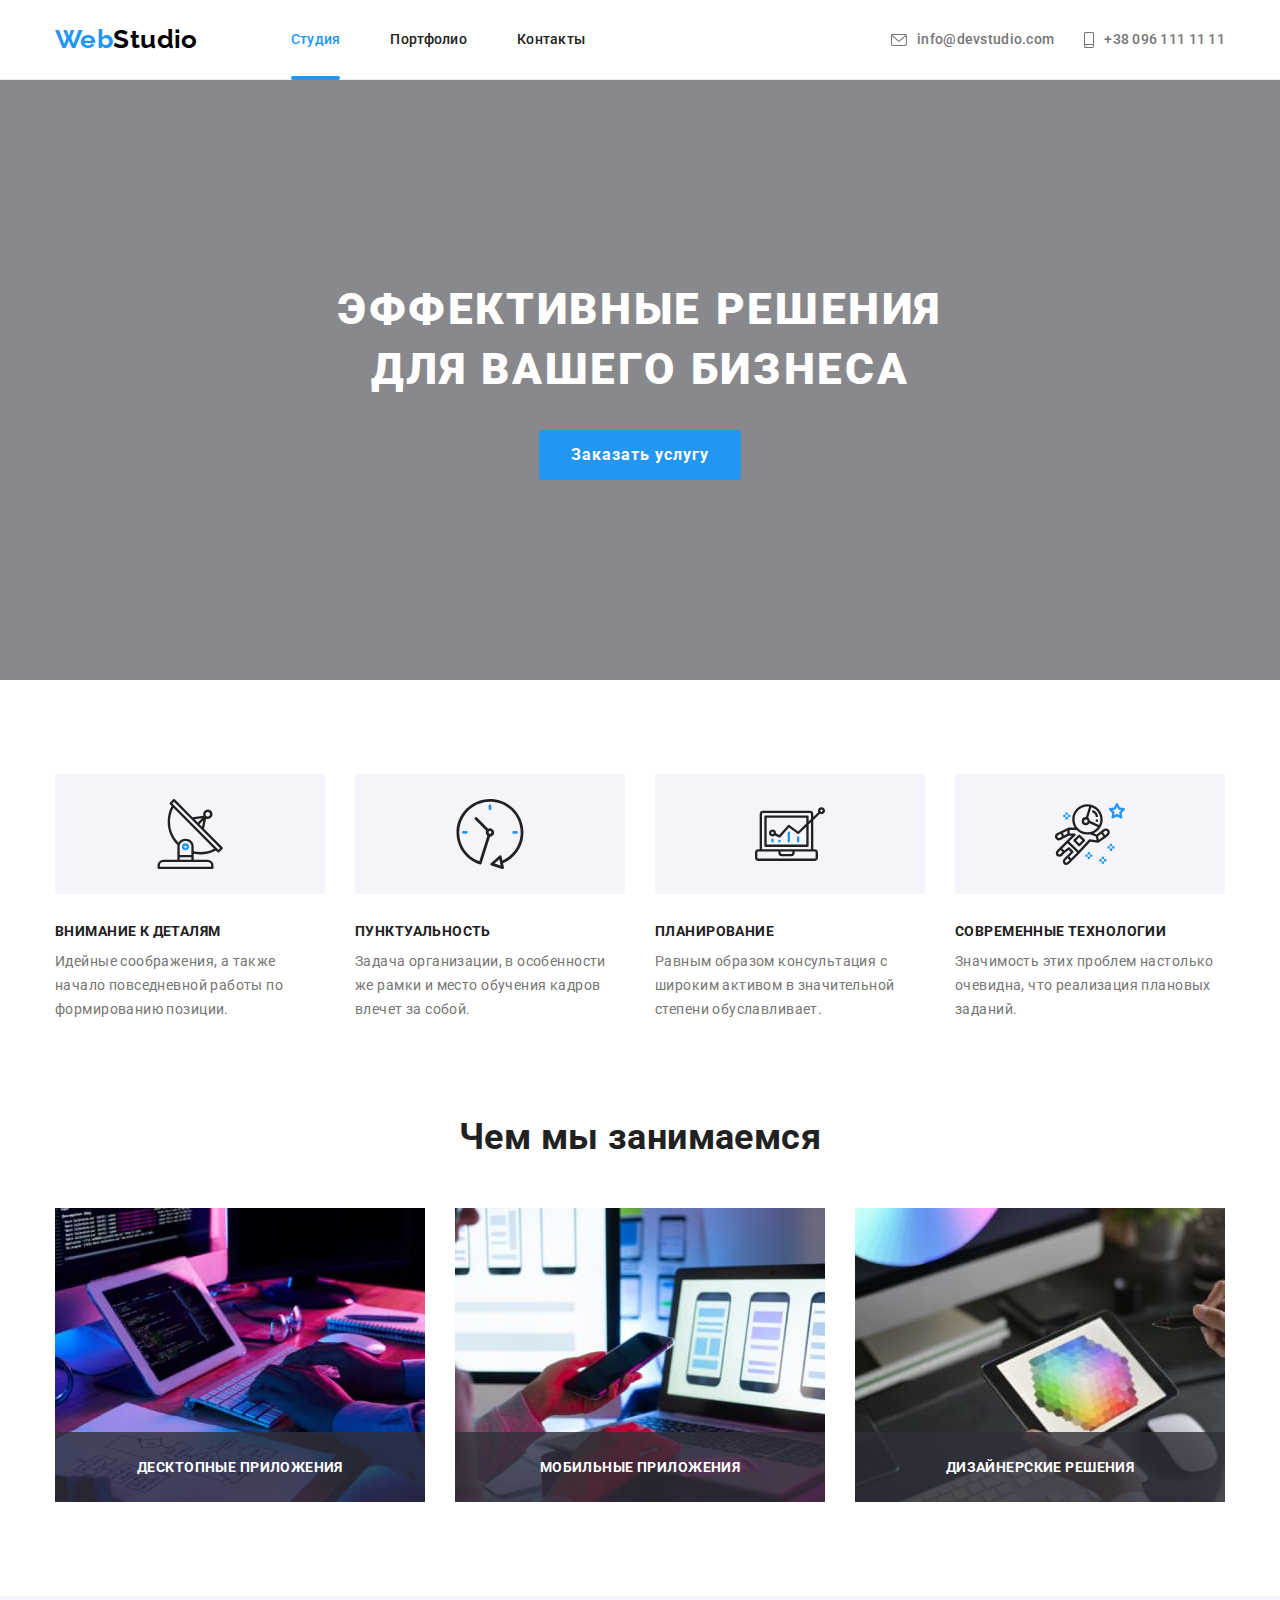
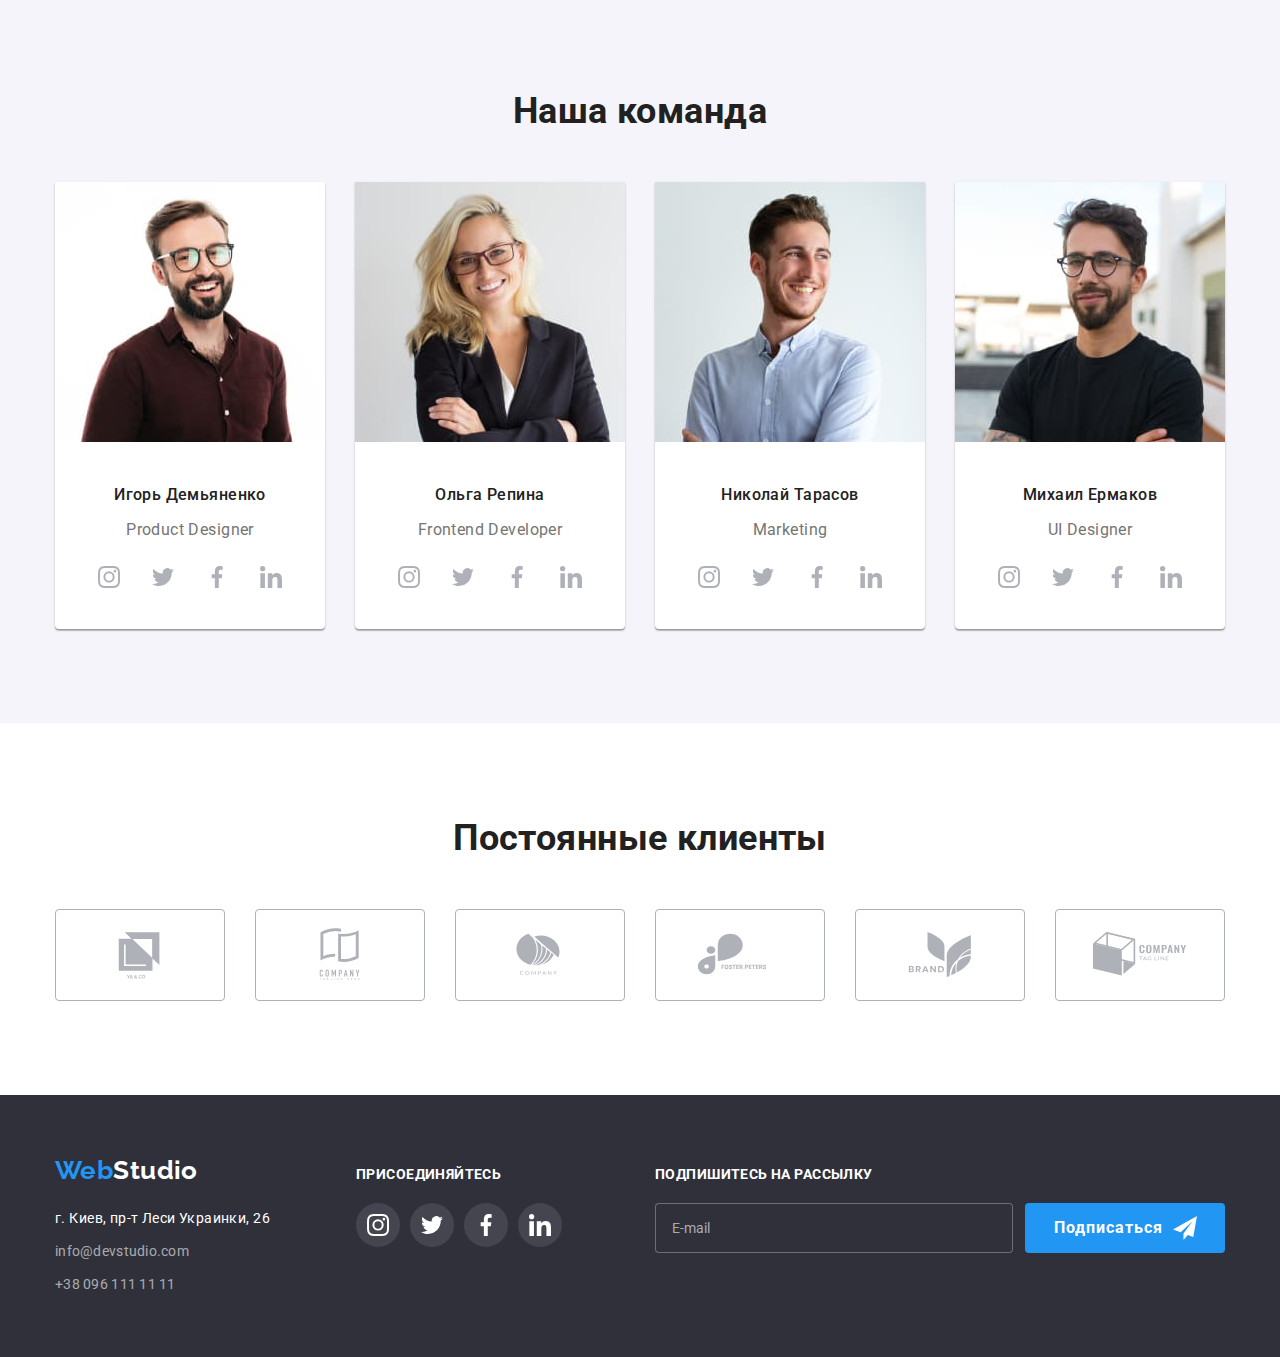
==== commit 6e9d835f: "hw-7-bam-and-sass" ====
--- a/index.html
+++ b/index.html
@@ -13,12 +13,12 @@
       rel="stylesheet"
       href="https://cdnjs.cloudflare.com/ajax/libs/modern-normalize/1.1.0/modern-normalize.min.css"
     />
-    <link rel="stylesheet" href="./styles.css" />
-    <!-- <link rel="stylesheet" href="./css/main.min.css" /> -->
+    <!-- <link rel="stylesheet" href="./styles.css" /> -->
+    <link rel="stylesheet" href="./css/main.min.css" />
   </head>
   <body>
     <header class="page-header">
-      <nav class="container main-nav">
+      <nav class="page-header__nav container">
         <a href="./index.html" class="logo">Web<span class="logo__text">Studio</span></a>
 
         <ul class="site-nav">
@@ -74,48 +74,42 @@
           <form class="form" name="form" autocomplete="on">
             <p class="form__text">Оставьте свои данные, мы вам перезвоним</p>
 
-            <label class="form__item">
+            <label class="form__item" for="user-name">
               <span class="form__title">Имя</span>
-              <div class="form__box">
-                <input
-                  class="form__field"
-                  type="text"
-                  name="user-name"
-                  id="user-name"
-                  autofocus
-                  required
-                />
-                <svg class="form__icon">
-                  <use href="./images/icons.svg#icon-human" width="18"></use>
-                </svg>
-              </div>
             </label>
-
-            <label class="form__item">
+            <div class="form__box">
+              <input
+                class="form__field"
+                type="text"
+                name="user-name"
+                id="user-name"
+                autofocus
+                required
+              />
+              <svg class="form__icon">
+                <use href="./images/icons.svg#icon-human" width="18"></use>
+              </svg>
+            </div>
+
+            <label class="form__item" for="user-phone">
               <span class="form__title">Телефон</span>
-              <div class="form__box">
-                <input class="form__field" type="tel" name="user-phone" id="user-phone" required />
-                <svg class="form__icon">
-                  <use href="./images/icons.svg#icon-phone" width="18"></use>
-                </svg>
-              </div>
             </label>
-
-            <label class="form__item">
+            <div class="form__box">
+              <input class="form__field" type="tel" name="user-phone" id="user-phone" required />
+              <svg class="form__icon">
+                <use href="./images/icons.svg#icon-phone" width="18"></use>
+              </svg>
+            </div>
+
+            <label class="form__item" for="user-email">
               <span class="form__title">Почта</span>
-              <div class="form__box">
-                <input
-                  class="form__field"
-                  type="email"
-                  name="user-email"
-                  id="user-email"
-                  required
-                />
-                <svg class="form__icon">
-                  <use href="./images/icons.svg#icon-letter" width="18"></use>
-                </svg>
-              </div>
             </label>
+            <div class="form__box">
+              <input class="form__field" type="email" name="user-email" id="user-email" required />
+              <svg class="form__icon">
+                <use href="./images/icons.svg#icon-letter" width="18"></use>
+              </svg>
+            </div>
 
             <label class="form__item">
               <span class="form__title"> Комментарий </span>
@@ -136,7 +130,7 @@
               >
             </label>
 
-            <button class="button" type="submit" width="200">Отправить</button>
+            <button class="button" type="submit">Отправить</button>
           </form>
         </div>
       </div>
@@ -467,29 +461,29 @@
           <h3 class="footer__title">присоединяйтесь</h3>
           <ul class="networks networks--join">
             <li>
-              <a class="networks__link" href="">
-                <svg class="networks__icon">
+              <a class="networks__link networks__link--join" href="">
+                <svg class="networks__icon networks__icon--join">
                   <use href="./images/icons.svg#icon-instagram" width="22"></use>
                 </svg>
               </a>
             </li>
             <li>
-              <a class="networks__link" href="">
-                <svg class="networks__icon">
+              <a class="networks__link networks__link--join" href="">
+                <svg class="networks__icon networks__icon--join">
                   <use href="./images/icons.svg#icon-twitter" width="22"></use>
                 </svg>
               </a>
             </li>
             <li>
-              <a class="networks__link" href="">
-                <svg class="networks__icon">
+              <a class="networks__link networks__link--join" href="">
+                <svg class="networks__icon networks__icon--join">
                   <use href="./images/icons.svg#icon-facebook" width="22"></use>
                 </svg>
               </a>
             </li>
             <li>
-              <a class="networks__link" href="">
-                <svg class="networks__icon">
+              <a class="networks__link networks__link--join" href="">
+                <svg class="networks__icon networks__icon--join">
                   <use href="./images/icons.svg#icon-linkedin" width="22"></use>
                 </svg>
               </a>
--- a/css/main.min.css
+++ b/css/main.min.css
@@ -1 +1 @@
-/*! modern-normalize v1.1.0 | MIT License | https://github.com/sindresorhus/modern-normalize */*,::after,::before{box-sizing:border-box}html{-moz-tab-size:4;-o-tab-size:4;tab-size:4}html{line-height:1.15;-webkit-text-size-adjust:100%}body{margin:0}body{font-family:system-ui,-apple-system,"Segoe UI",Roboto,Helvetica,Arial,sans-serif,"Apple Color Emoji","Segoe UI Emoji"}hr{height:0;color:inherit}abbr[title]{-webkit-text-decoration:underline dotted;text-decoration:underline dotted}b,strong{font-weight:bolder}code,kbd,pre,samp{font-family:ui-monospace,SFMono-Regular,Consolas,"Liberation Mono",Menlo,monospace;font-size:1em}small{font-size:80%}sub,sup{font-size:75%;line-height:0;position:relative;vertical-align:baseline}sub{bottom:-0.25em}sup{top:-0.5em}table{text-indent:0;border-color:inherit}button,input,optgroup,select,textarea{font-family:inherit;font-size:100%;line-height:1.15;margin:0}button,select{text-transform:none}[type=button],[type=reset],[type=submit],button{-webkit-appearance:button}::-moz-focus-inner{border-style:none;padding:0}:-moz-focusring{outline:1px dotted ButtonText}:-moz-ui-invalid{box-shadow:none}legend{padding:0}progress{vertical-align:baseline}::-webkit-inner-spin-button,::-webkit-outer-spin-button{height:auto}[type=search]{-webkit-appearance:textfield;outline-offset:-2px}::-webkit-search-decoration{-webkit-appearance:none}::-webkit-file-upload-button{-webkit-appearance:button;font:inherit}summary{display:list-item}.page-header{background-color:#fff}/*# sourceMappingURL=main.min.css.map */+/*! modern-normalize v1.1.0 | MIT License | https://github.com/sindresorhus/modern-normalize */*,::after,::before{box-sizing:border-box}html{-moz-tab-size:4;-o-tab-size:4;tab-size:4}html{line-height:1.15;-webkit-text-size-adjust:100%}body{margin:0}body{font-family:system-ui,-apple-system,"Segoe UI",Roboto,Helvetica,Arial,sans-serif,"Apple Color Emoji","Segoe UI Emoji"}hr{height:0;color:inherit}abbr[title]{-webkit-text-decoration:underline dotted;text-decoration:underline dotted}b,strong{font-weight:bolder}code,kbd,pre,samp{font-family:ui-monospace,SFMono-Regular,Consolas,"Liberation Mono",Menlo,monospace;font-size:1em}small{font-size:80%}sub,sup{font-size:75%;line-height:0;position:relative;vertical-align:baseline}sub{bottom:-0.25em}sup{top:-0.5em}table{text-indent:0;border-color:inherit}button,input,optgroup,select,textarea{font-family:inherit;font-size:100%;line-height:1.15;margin:0}button,select{text-transform:none}[type=button],[type=reset],[type=submit],button{-webkit-appearance:button}::-moz-focus-inner{border-style:none;padding:0}:-moz-focusring{outline:1px dotted ButtonText}:-moz-ui-invalid{box-shadow:none}legend{padding:0}progress{vertical-align:baseline}::-webkit-inner-spin-button,::-webkit-outer-spin-button{height:auto}[type=search]{-webkit-appearance:textfield;outline-offset:-2px}::-webkit-search-decoration{-webkit-appearance:none}::-webkit-file-upload-button{-webkit-appearance:button;font:inherit}summary{display:list-item}body{color:#757575;background-color:#fff;font-family:Roboto,sans-serif;font-weight:400;font-size:14px;line-height:1.71;letter-spacing:.03em}h1,h2,h3,h4,h5,h6,p,ul,label,input,textarea{margin:0;padding:0}ul{list-style:none}.logo{display:inline-block;color:#2196f3;font-family:Raleway,sans-serif;font-weight:700;font-size:26px;line-height:1.19;text-decoration:none}.logo__text{color:#000}.logo__text--inverse{color:#fff;margin-bottom:20px}.container{width:1200px;margin:0 auto;padding-left:15px;padding-right:15px}.button{display:inline-block;align-self:center;padding:10px 32px;max-width:-webkit-fit-content;max-width:-moz-fit-content;max-width:fit-content;border:none;border-radius:4px;cursor:pointer;background-color:#2196f3;color:#fff;font-family:inherit;font-weight:700;font-size:16px;line-height:1.88;letter-spacing:.06em;text-align:center;transition:box-shadow 250ms cubic-bezier(0.4, 0, 0.2, 1),background-color 250ms cubic-bezier(0.4, 0, 0.2, 1)}.button:hover,.button:focus{background-color:#188ce8;box-shadow:0px 4px 4px rgba(0,0,0,.25)}.visually-hidden{position:absolute;width:1px;height:1px;margin:-1px;border:0;padding:0;white-space:nowrap;-webkit-clip-path:inset(100%);clip-path:inset(100%);clip:rect(0 0 0 0);overflow:hidden}.section{padding-top:94px;padding-bottom:94px}.section--cutted{padding-bottom:0}.section--bg{background-color:#f5f4fa}.section__title{margin:0 auto 50px;color:#212121;font-weight:700;font-size:36px;line-height:1.17;text-align:center}.networks{display:flex;gap:10px}.networks__link{display:flex;width:44px;height:44px;border-radius:50%;background-color:#fff;transition:background-color 250ms cubic-bezier(0.4, 0, 0.2, 1),fill 250ms cubic-bezier(0.4, 0, 0.2, 1)}.networks__link:hover,.networks__link:focus{background-color:#2196f3}.networks__link--join{background-color:rgba(255,255,255,.1)}.networks__icon{margin:auto;width:22px;height:22px;fill:#afb1b8;transition:fill 250ms cubic-bezier(0.4, 0, 0.2, 1)}.networks__link:hover .networks__icon,.networks__link:focus .networks__icon{fill:#fff}.networks__icon--join{fill:#fff}.page-header{display:flex;border-bottom:1px solid #ececec;height:80px}.page-header__nav{display:flex;align-items:center}.site-nav{display:flex;height:80px;padding-left:0;margin-left:93px;gap:50px}.site-nav__item{position:relative;display:flex;align-items:center}.site-nav__link{color:#212121;font-weight:500;font-size:14px;line-height:1.14;text-decoration:none;letter-spacing:.02em;transition:color 250ms cubic-bezier(0.4, 0, 0.2, 1)}.site-nav__link:hover,.site-nav__link:focus{color:#2196f3}.site-nav__link--current{color:#2196f3}.site-nav__link--current::after{content:"";position:absolute;display:block;bottom:0;width:100%;height:4px;background-color:#2196f3;border-radius:2px}.contacts{margin-left:auto;display:flex;align-items:center;height:80px}.contacts__list{display:flex;gap:30px;justify-content:flex-end}.contacts__link{display:flex;align-items:center;justify-content:space-between;gap:10px;text-decoration:none;color:#757575;font-weight:500;letter-spacing:.02em;line-height:1.14;transition:color 250ms cubic-bezier(0.4, 0, 0.2, 1)}.contacts__link:hover,.contacts__link:focus{color:#2196f3}.contacts__icon{width:16px;height:16px;fill:#757575;transition:fill 250ms cubic-bezier(0.4, 0, 0.2, 1)}.contacts__link:hover .contacts__icon,.contacts__link:focus .contacts__icon{fill:#2196f3}.contacts__icon--width{width:10px}.hero{padding-top:200px;padding-bottom:200px;margin-left:auto;margin-right:auto;max-width:1600px;height:600px;text-align:center;background-color:#c4c4c4;background-image:linear-gradient(to right, rgba(47, 48, 58, 0.4), rgba(47, 48, 58, 0.4)),url("../../images/hero-main.jpg");background-repeat:no-repeat;background-position:center;background-size:cover}.hero__title{margin-bottom:30px;color:#fff;font-weight:900;font-size:44px;line-height:1.36;letter-spacing:.06em;text-transform:uppercase}.backdrop{position:fixed;top:0;left:0;z-index:2;width:100%;height:100%;background-color:rgba(0,0,0,.2);opacity:1;transition:opacity 250ms cubic-bezier(0.4, 0, 0.2, 1)}.backdrop.is-hidden{opacity:0;pointer-events:none}.modal{position:absolute;left:50%;top:50%;transform:translate(-50%, -50%) scale(1);width:528px;height:581px;background-color:#fff;border-radius:4px;box-shadow:0px 1px 3px rgba(0,0,0,.12),0px 1px 1px rgba(0,0,0,.14),0px 2px 1px rgba(0,0,0,.2)}.modal__close{position:absolute;z-index:2;display:flex;justify-content:center;align-items:center;width:30px;height:30px;top:8px;right:8px;border-radius:50%;background-color:#fff;border:1px solid rgba(0,0,0,.1);cursor:pointer;transition:box-shadow 250ms cubic-bezier(0.4, 0, 0.2, 1)}.modal__close:hover,.modal__close:focus{box-shadow:0px 4px 4px rgba(0,0,0,.25)}.modal__icon{width:11px;height:11px;fill:#000;transition:fill 250ms cubic-bezier(0.4, 0, 0.2, 1)}.modal__close:hover .modal__icon,.modal__close:focus .modal__icon{fill:#2196f3}.form{display:flex;flex-direction:column;padding:40px}.form__text{margin-bottom:12px;font-weight:700;font-size:20px;line-height:1.15;letter-spacing:.03em;text-align:center;color:#212121}.form__item{position:relative;display:flex;flex-direction:column}.form__title{display:block;padding-bottom:4px;box-sizing:inherit;text-align:initial;font-weight:400;font-size:12px;line-height:1.17;letter-spacing:.01em;color:#757575}.form__box{position:relative;margin-bottom:10px}.form__field{display:block;padding:1px 1px 1px 42px;width:100%;height:40px;border:1px solid rgba(117,117,117,.5);border-radius:4px;outline:rgba(0,0,0,0);cursor:text;transition:border-color 250ms cubic-bezier(0.4, 0, 0.2, 1)}.form__field:hover,.form__field:focus{border-color:#2196f3}.form__field--comment{width:100%;height:120px;padding:12px 16px;font-weight:400;font-size:14px;line-height:1.14;letter-spacing:.01em;color:#212121;resize:none}.form__field--comment::-moz-placeholder{color:rgba(117,117,117,.5)}.form__field--comment:-ms-input-placeholder{color:rgba(117,117,117,.5)}.form__field--comment::placeholder{color:rgba(117,117,117,.5)}.form__icon{position:absolute;left:12px;top:50%;z-index:2;cursor:pointer;width:18px;height:18px;fill:#212121;transform:translatey(-50%);transition:fill 250ms cubic-bezier(0.4, 0, 0.2, 1)}.form__box:hover .form__icon,.form__box:focus .form__icon,.form__field:focus+.form__icon{fill:#2196f3}.form__agreement{display:flex;justify-content:center;align-items:center;margin-top:20px;margin-bottom:30px;font-weight:400;font-size:14px;line-height:1.71;letter-spacing:.03em}.form__checkbox{position:absolute;white-space:nowrap;width:1px;height:1px;overflow:hidden;border:0;padding:0;clip:rect(0 0 0 0);-webkit-clip-path:inset(50%);clip-path:inset(50%);margin:-1px}.form__confirmation{margin-left:8px}.form__link{color:#2196f3}.form__checkdraw{display:inline-block;width:16px;height:15px;background-image:url(../../images/check-empty.svg);border-radius:2px;background-repeat:no-repeat;background-position:center;transition:background-color 250ms cubic-bezier(0.4, 0, 0.2, 1),background-image 250ms cubic-bezier(0.4, 0, 0.2, 1)}.form__checkbox:checked+.form__checkdraw{background-color:#2196f3;background-image:url(../../images/check-full.svg)}.features{display:flex;justify-content:space-between}.features__item{width:270px}.features__bg{display:flex;justify-content:center;align-items:center;width:270px;height:120px;background-color:#f5f4fa;border-radius:4px;margin-bottom:30px}.features__icon{display:block;width:70px;height:70px}.features__title{margin:0 auto 10px;color:#212121;font-weight:700;font-size:14px;line-height:1.14;text-transform:uppercase}.directions{display:flex;flex-wrap:wrap;gap:30px}.directions__item{position:relative;display:flex;justify-content:center}.directions__title{position:absolute;bottom:0;z-index:1;width:100%;padding-top:27px;padding-bottom:27px;text-align:center;color:#fff;background-color:rgba(47,48,58,.8);font-weight:700;font-size:14px;line-height:16px;letter-spacing:.03em;text-transform:uppercase}.teammates{display:flex;flex-wrap:wrap;gap:30px}.teammates__item{text-align:center;background-color:#fff;border-radius:0 0 4px 4px;box-shadow:0px 1px 3px rgba(0,0,0,.12),0px 1px 1px rgba(0,0,0,.14),0px 2px 1px rgba(0,0,0,.2)}.teammates__title{margin-bottom:10px;color:#212121;font-weight:500;font-size:16px;line-height:1.9}.teammates__position{margin-bottom:16px;font-size:16px;line-height:1.19}.teammates__info{padding:30px 32px}.customers{display:flex;gap:30px}.customers__link{display:flex;justify-content:center;align-items:center;width:170px;height:92px;border:1px solid #afb1b8;border-radius:4px;transition:border-color 250ms cubic-bezier(0.4, 0, 0.2, 1),fill 250ms cubic-bezier(0.4, 0, 0.2, 1)}.customers__link:hover,.customers__link:focus{border-color:#2196f3}.customers__icon{width:106px;height:60px;fill:#afb1b8;transition:fill 250ms cubic-bezier(0.4, 0, 0.2, 1)}.customers__link:hover .customers__icon,.customers__link:focus .customers__icon{fill:#2196f3}.footer{padding:60px 0;background-color:#2f303a}.footer__flex{display:flex}.footer__contacts{width:231px}.footer__address{font-style:normal;margin-top:20px;color:#fff}.footer__link{color:rgba(255,255,255,.6);font-size:14px;font-weight:400;line-height:1.71;letter-spacing:.02em;text-decoration:none;transition:color 250ms cubic-bezier(0.4, 0, 0.2, 1)}.footer__link:hover,.footer__link:focus{color:#2196f3}.footer__item{padding-top:9px}.footer__join{margin-left:70px;padding-top:12px}.footer__title{margin-bottom:20px;color:#fff;font-weight:700;font-size:14px;line-height:1.14;text-transform:uppercase}.footer__subscription{margin-left:auto;padding-top:12px}.footer__form{display:flex;gap:12px}.footer__field{display:flex;width:358px;height:50px;padding-left:16px;border-radius:4px;border:1px solid rgba(255,255,255,.3);background-color:#2f303a;color:#fff}.footer__field::-moz-placeholder{color:rgba(255,255,255,.6)}.footer__field:-ms-input-placeholder{color:rgba(255,255,255,.6)}.footer__field::placeholder{color:rgba(255,255,255,.6)}.footer__button{display:flex;width:200px;height:50px;gap:10px;padding-left:29px;justify-content:center;align-items:center;border:none;border-radius:4px;cursor:pointer;background-color:#2196f3;color:#fff;font-family:inherit;font-weight:700;font-size:16px;line-height:1.88;letter-spacing:.06em;transition:background-color 250ms cubic-bezier(0.4, 0, 0.2, 1)}.footer__button:hover,.footer__button:focus{background-color:#188ce8}.footer__icon{display:flex;fill:#fff;height:24px}.filters{display:flex;margin-bottom:50px;justify-content:center;gap:8px}.filters__button{padding:6px 22px;border:none;border-radius:4px;cursor:pointer;background-color:#f5f4fa;color:#212121;font-family:inherit;font-weight:500;font-size:16px;line-height:1.63;transition:background-color 250ms cubic-bezier(0.4, 0, 0.2, 1),color 250ms cubic-bezier(0.4, 0, 0.2, 1),box-shadow 250ms cubic-bezier(0.4, 0, 0.2, 1)}.filters__button:hover,.filters__button:focus{background-color:#2196f3;color:#fff;box-shadow:0px 3px 1px rgba(0,0,0,.1),0px 1px 2px rgba(0,0,0,.08),0px 2px 2px rgba(0,0,0,.12)}.projects{display:flex;flex-wrap:wrap;gap:30px}.projects__item{background-color:#fff;transition:box-shadow 250ms cubic-bezier(0.4, 0, 0.2, 1)}.projects__link{text-decoration:none;color:#757575}.projects__card{position:relative;overflow:hidden}.projects__description{position:absolute;top:0;width:100%;height:100%;padding:63px 24px;font-weight:400;font-size:18px;line-height:1.56;letter-spacing:.03em;background-color:rgba(33,150,243,.9);color:#fff;transform:translatey(100%);transition:transform 250ms cubic-bezier(0.4, 0, 0.2, 1)}.projects__text{padding:20px 24px;border:1px solid #eee}.projects__title{margin-bottom:4px;color:#212121;font-weight:700;font-size:18px;line-height:2;letter-spacing:.06em}.projects__caption{font-size:16px;line-height:1.9}.projects__item:hover{box-shadow:0px 4px 4px rgba(0,0,0,.25)}.projects__link:hover .projects__description{transform:translatey(0)}.projects__link:focus .projects__description{transform:translatey(0)}/*# sourceMappingURL=main.min.css.map */